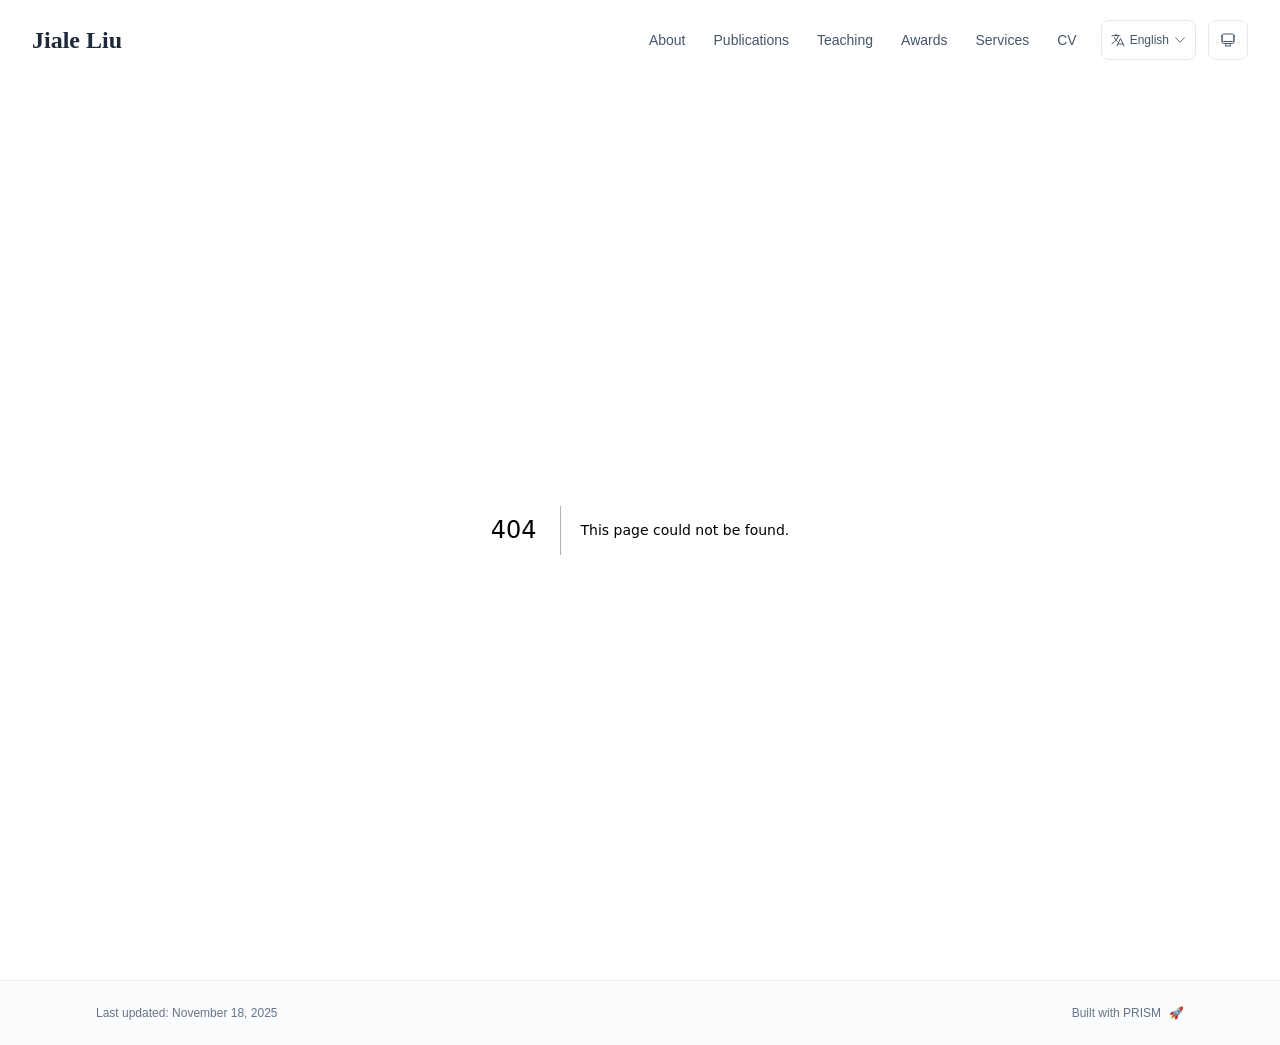
==== 404/index.html @ 56213301 "Update site" ====
<!DOCTYPE html><html lang="en" class="scroll-smooth"><head><meta charSet="utf-8"/><meta name="viewport" content="width=device-width, initial-scale=1"/><link rel="stylesheet" href="/_next/static/css/1323167429cc407e.css" data-precedence="next"/><link rel="preload" as="script" fetchPriority="low" href="/_next/static/chunks/webpack-679b75d1c4c2027c.js"/><script src="/_next/static/chunks/4bd1b696-70b6d399998de86a.js" async=""></script><script src="/_next/static/chunks/684-5aaa8290a129f299.js" async=""></script><script src="/_next/static/chunks/main-app-bcc5354f146d82f3.js" async=""></script><script src="/_next/static/chunks/461-a9a5d7b05a71d978.js" async=""></script><script src="/_next/static/chunks/874-6cc630662f3664af.js" async=""></script><script src="/_next/static/chunks/291-e39730cc9327e39b.js" async=""></script><script src="/_next/static/chunks/app/layout-e3acac27861e9cac.js" async=""></script><meta name="robots" content="noindex"/><title>404: This page could not be found.</title><link rel="icon" href="/favicon.svg" type="image/svg+xml"/><link rel="dns-prefetch" href="https://jialeliu.com"/><link rel="preconnect" href="https://jialeliu.com" crossorigin=""/><link rel="preload" as="font" type="font/woff2" href="https://jialeliu.com/fonts/georgiab.woff2" crossorigin=""/><script>
              try {
                const theme = localStorage.getItem('theme-storage');
                const parsed = theme ? JSON.parse(theme) : null;
                const setting = parsed?.state?.theme || 'system';
                const prefersDark = typeof window !== 'undefined' && window.matchMedia && window.matchMedia('(prefers-color-scheme: dark)').matches;
                const effective = setting === 'dark' ? 'dark' : (setting === 'light' ? 'light' : (prefersDark ? 'dark' : 'light'));
                var root = document.documentElement;
                root.classList.add(effective);
                root.setAttribute('data-theme', effective);
              } catch (e) {
                var root = document.documentElement;
                root.classList.add('light');
                root.setAttribute('data-theme', 'light');
              }
            </script><script>
    try {
      const cfg = {"enabled":true,"locales":["zh","en"],"defaultLocale":"en","mode":"auto","fixedLocale":"en","persist":true,"switcher":true,"labels":{"zh":"中文","en":"English"}};
      const storageKey = 'locale-storage';
      const normalize = (value) => typeof value === 'string' ? value.trim().replace('_', '-').toLowerCase() : '';
      const matchLocale = (candidate) => {
        const normalized = normalize(candidate);
        if (!normalized) return null;
        if (cfg.locales.includes(normalized)) return normalized;
        const language = normalized.split('-')[0];
        if (cfg.locales.includes(language)) return language;
        return null;
      };

      let resolved = null;

      if (cfg.persist) {
        resolved = matchLocale(localStorage.getItem(storageKey));
      }

      if (!resolved) {
        if (cfg.mode === 'fixed') {
          resolved = cfg.fixedLocale;
        } else {
          resolved = matchLocale(navigator.language);
        }
      }

      if (!resolved) {
        resolved = cfg.defaultLocale;
      }

      const root = document.documentElement;
      root.lang = resolved;
      root.setAttribute('data-locale', resolved);

      if (cfg.persist) {
        localStorage.setItem(storageKey, resolved);
      }
    } catch (e) {
      const root = document.documentElement;
      root.lang = 'en';
      root.setAttribute('data-locale', 'en');
    }
  </script><title>Jiale Liu</title><meta name="description" content="PhD student at the University of Example."/><meta name="author" content="Jiale Liu"/><meta name="keywords" content="Jiale Liu,PhD,Research,University of Example"/><meta name="creator" content="Jiale Liu"/><meta name="publisher" content="Jiale Liu"/><meta property="og:title" content="Jiale Liu"/><meta property="og:description" content="PhD student at the University of Example."/><meta property="og:site_name" content="Jiale Liu&#x27;s Academic Website"/><meta property="og:locale" content="en_US"/><meta property="og:type" content="website"/><meta name="twitter:card" content="summary"/><meta name="twitter:title" content="Jiale Liu"/><meta name="twitter:description" content="PhD student at the University of Example."/><link rel="icon" href="/favicon.svg"/><script>document.querySelectorAll('body link[rel="icon"], body link[rel="apple-touch-icon"]').forEach(el => document.head.appendChild(el))</script><script src="/_next/static/chunks/polyfills-42372ed130431b0a.js" noModule=""></script></head><body class="font-sans antialiased"><div style="visibility:hidden"><nav class="fixed top-0 left-0 right-0 z-50" data-headlessui-state=""><div class="transition-all duration-300 ease-out bg-transparent" style="transform:translateY(-100px)"><div class="max-w-7xl mx-auto px-4 sm:px-6 lg:px-8"><div class="flex justify-between items-center h-16 lg:h-20"><div class="flex-shrink-0" tabindex="0"><a class="text-xl lg:text-2xl font-serif font-semibold text-primary hover:text-accent transition-colors duration-200" href="/">Jiale Liu</a></div><div class="hidden lg:block"><div class="ml-10 flex items-center space-x-3"><div class="relative flex items-baseline space-x-1"><a data-nav-href="/" class="relative px-3 py-2 text-sm font-medium rounded-lg transition-colors duration-150 text-neutral-600" href="/">About</a><a data-nav-href="/publications" class="relative px-3 py-2 text-sm font-medium rounded-lg transition-colors duration-150 text-neutral-600" href="/publications/">Publications</a><a data-nav-href="/teaching" class="relative px-3 py-2 text-sm font-medium rounded-lg transition-colors duration-150 text-neutral-600" href="/teaching/">Teaching</a><a data-nav-href="/awards" class="relative px-3 py-2 text-sm font-medium rounded-lg transition-colors duration-150 text-neutral-600" href="/awards/">Awards</a><a data-nav-href="/services" class="relative px-3 py-2 text-sm font-medium rounded-lg transition-colors duration-150 text-neutral-600" href="/services/">Services</a><a data-nav-href="/cv" class="relative px-3 py-2 text-sm font-medium rounded-lg transition-colors duration-150 text-neutral-600" href="/cv/">CV</a></div><div class="flex items-center justify-center w-14 h-10 rounded-lg border border-neutral-200 dark:border-[rgba(148,163,184,0.24)] bg-background dark:bg-neutral-800"><div class="w-6 h-4 rounded bg-neutral-300 animate-pulse"></div></div><div class="flex items-center justify-center w-10 h-10 rounded-lg border border-neutral-200 dark:border-[rgba(148,163,184,0.24)] bg-background dark:bg-neutral-800"><div class="w-4 h-4 rounded-full bg-neutral-300 animate-pulse"></div></div></div></div><div class="lg:hidden flex items-center space-x-2"><div class="flex items-center justify-center w-14 h-10 rounded-lg border border-neutral-200 dark:border-[rgba(148,163,184,0.24)] bg-background dark:bg-neutral-800"><div class="w-6 h-4 rounded bg-neutral-300 animate-pulse"></div></div><div class="flex items-center justify-center w-10 h-10 rounded-lg border border-neutral-200 dark:border-[rgba(148,163,184,0.24)] bg-background dark:bg-neutral-800"><div class="w-4 h-4 rounded-full bg-neutral-300 animate-pulse"></div></div><button class="inline-flex items-center justify-center p-2 rounded-md text-neutral-600 hover:text-primary hover:bg-neutral-100 dark:hover:bg-neutral-800 focus:outline-none focus:ring-2 focus:ring-inset focus:ring-accent transition-colors duration-200" id="headlessui-disclosure-button-«R7pdb»" type="button" aria-expanded="false" data-headlessui-state=""><span class="sr-only">Open main menu</span><div><svg xmlns="http://www.w3.org/2000/svg" fill="none" viewBox="0 0 24 24" stroke-width="1.5" stroke="currentColor" aria-hidden="true" data-slot="icon" class="block h-6 w-6"><path stroke-linecap="round" stroke-linejoin="round" d="M3.75 6.75h16.5M3.75 12h16.5m-16.5 5.25h16.5"></path></svg></div></button></div></div></div></div></nav><main class="min-h-screen pt-16 lg:pt-20"><div style="font-family:system-ui,&quot;Segoe UI&quot;,Roboto,Helvetica,Arial,sans-serif,&quot;Apple Color Emoji&quot;,&quot;Segoe UI Emoji&quot;;height:100vh;text-align:center;display:flex;flex-direction:column;align-items:center;justify-content:center"><div><style>body{color:#000;background:#fff;margin:0}.next-error-h1{border-right:1px solid rgba(0,0,0,.3)}@media (prefers-color-scheme:dark){body{color:#fff;background:#000}.next-error-h1{border-right:1px solid rgba(255,255,255,.3)}}</style><h1 class="next-error-h1" style="display:inline-block;margin:0 20px 0 0;padding:0 23px 0 0;font-size:24px;font-weight:500;vertical-align:top;line-height:49px">404</h1><div style="display:inline-block"><h2 style="font-size:14px;font-weight:400;line-height:49px;margin:0">This page could not be found.</h2></div></div></div><!--$--><!--/$--><!--$--><!--/$--></main><footer class="border-t border-neutral-200/50 bg-neutral-50/50 dark:bg-neutral-900/50 dark:border-neutral-700/50"><div class="max-w-6xl mx-auto px-4 sm:px-6 lg:px-8 py-6"><div class="flex flex-col sm:flex-row justify-between items-center gap-2"><p class="text-xs text-neutral-500">Last updated<!-- -->: <!-- -->November 18, 2025</p><p class="text-xs text-neutral-500 flex items-center"><a href="https://github.com/xyjoey/PRISM" target="_blank" rel="noopener noreferrer">Built with PRISM</a><span class="ml-2">🚀</span></p></div></div></footer></div><script src="/_next/static/chunks/webpack-679b75d1c4c2027c.js" async=""></script><script>(self.__next_f=self.__next_f||[]).push([0])</script><script>self.__next_f.push([1,"1:\"$Sreact.fragment\"\n3:I[3719,[\"461\",\"static/chunks/461-a9a5d7b05a71d978.js\",\"874\",\"static/chunks/874-6cc630662f3664af.js\",\"291\",\"static/chunks/291-e39730cc9327e39b.js\",\"177\",\"static/chunks/app/layout-e3acac27861e9cac.js\"],\"ThemeProvider\"]\n4:I[310,[\"461\",\"static/chunks/461-a9a5d7b05a71d978.js\",\"874\",\"static/chunks/874-6cc630662f3664af.js\",\"291\",\"static/chunks/291-e39730cc9327e39b.js\",\"177\",\"static/chunks/app/layout-e3acac27861e9cac.js\"],\"LocaleProvider\"]\n5:I[4574,[\"461\",\"static/chunks/461-a9a5d7b05a71d978.js\",\"874\",\"static/chunks/874-6cc630662f3664af.js\",\"291\",\"static/chunks/291-e39730cc9327e39b.js\",\"177\",\"static/chunks/app/layout-e3acac27861e9cac.js\"],\"default\"]\n6:I[7555,[],\"\"]\n7:I[1295,[],\"\"]\n8:I[2548,[\"461\",\"static/chunks/461-a9a5d7b05a71d978.js\",\"874\",\"static/chunks/874-6cc630662f3664af.js\",\"291\",\"static/chunks/291-e39730cc9327e39b.js\",\"177\",\"static/chunks/app/layout-e3acac27861e9cac.js\"],\"default\"]\n9:I[9665,[],\"MetadataBoundary\"]\nb:I[9665,[],\"OutletBoundary\"]\ne:I[4911,[],\"AsyncMetadataOutlet\"]\n10:I[9665,[],\"ViewportBoundary\"]\n12:I[6614,[],\"\"]\n:HL[\"/_next/static/css/1323167429cc407e.css\",\"style\"]\n2:T590,\n    try {\n      const cfg = {\"enabled\":true,\"locales\":[\"zh\",\"en\"],\"defaultLocale\":\"en\",\"mode\":\"auto\",\"fixedLocale\":\"en\",\"persist\":true,\"switcher\":true,\"labels\":{\"zh\":\"中文\",\"en\":\"English\"}};\n      const storageKey = 'locale-storage';\n      const normalize = (value) =\u003e typeof value === 'string' ? value.trim().replace('_', '-').toLowerCase() : '';\n      const matchLocale = (candidate) =\u003e {\n        const normalized = normalize(candidate);\n        if (!normalized) return null;\n        if (cfg.locales.includes(normalized)) return normalized;\n        const language = normalized.split('-')[0];\n        if (cfg.locales.includes(language)) return language;\n        return null;\n      };\n\n      let resolved = null;\n\n      if (cfg.persist) {\n        resolved = matchLocale(localStorage.getItem(storageKey));\n      }\n\n      if (!resolved) {\n        if (cfg.mode === 'fixed') {\n          resolved = cfg.fixedLocale;\n        }"])</script><script>self.__next_f.push([1," else {\n          resolved = matchLocale(navigator.language);\n        }\n      }\n\n      if (!resolved) {\n        resolved = cfg.defaultLocale;\n      }\n\n      const root = document.documentElement;\n      root.lang = resolved;\n      root.setAttribute('data-locale', resolved);\n\n      if (cfg.persist) {\n        localStorage.setItem(storageKey, resolved);\n      }\n    } catch (e) {\n      const root = document.documentElement;\n      root.lang = 'en';\n      root.setAttribute('data-locale', 'en');\n    }\n  "])</script><script>self.__next_f.push([1,"0:{\"P\":null,\"b\":\"f9OnoJX8hzb6cyAl4AfW1\",\"p\":\"\",\"c\":[\"\",\"_not-found\",\"\"],\"i\":false,\"f\":[[[\"\",{\"children\":[\"/_not-found\",{\"children\":[\"__PAGE__\",{}]}]},\"$undefined\",\"$undefined\",true],[\"\",[\"$\",\"$1\",\"c\",{\"children\":[[[\"$\",\"link\",\"0\",{\"rel\":\"stylesheet\",\"href\":\"/_next/static/css/1323167429cc407e.css\",\"precedence\":\"next\",\"crossOrigin\":\"$undefined\",\"nonce\":\"$undefined\"}]],[\"$\",\"html\",null,{\"lang\":\"en\",\"className\":\"scroll-smooth\",\"suppressHydrationWarning\":true,\"children\":[[\"$\",\"head\",null,{\"children\":[[\"$\",\"link\",null,{\"rel\":\"icon\",\"href\":\"/favicon.svg\",\"type\":\"image/svg+xml\"}],[\"$\",\"link\",null,{\"rel\":\"dns-prefetch\",\"href\":\"https://jialeliu.com\"}],[\"$\",\"link\",null,{\"rel\":\"preconnect\",\"href\":\"https://jialeliu.com\",\"crossOrigin\":\"\"}],[\"$\",\"link\",null,{\"rel\":\"preload\",\"as\":\"font\",\"type\":\"font/woff2\",\"href\":\"https://jialeliu.com/fonts/georgiab.woff2\",\"crossOrigin\":\"\"}],[\"$\",\"script\",null,{\"dangerouslySetInnerHTML\":{\"__html\":\"\\n              try {\\n                const theme = localStorage.getItem('theme-storage');\\n                const parsed = theme ? JSON.parse(theme) : null;\\n                const setting = parsed?.state?.theme || 'system';\\n                const prefersDark = typeof window !== 'undefined' \u0026\u0026 window.matchMedia \u0026\u0026 window.matchMedia('(prefers-color-scheme: dark)').matches;\\n                const effective = setting === 'dark' ? 'dark' : (setting === 'light' ? 'light' : (prefersDark ? 'dark' : 'light'));\\n                var root = document.documentElement;\\n                root.classList.add(effective);\\n                root.setAttribute('data-theme', effective);\\n              } catch (e) {\\n                var root = document.documentElement;\\n                root.classList.add('light');\\n                root.setAttribute('data-theme', 'light');\\n              }\\n            \"}}],[\"$\",\"script\",null,{\"dangerouslySetInnerHTML\":{\"__html\":\"$2\"}}]]}],[\"$\",\"body\",null,{\"className\":\"font-sans antialiased\",\"children\":[\"$\",\"$L3\",null,{\"children\":[\"$\",\"$L4\",null,{\"config\":{\"enabled\":true,\"locales\":[\"zh\",\"en\"],\"defaultLocale\":\"en\",\"mode\":\"auto\",\"fixedLocale\":\"en\",\"persist\":true,\"switcher\":true,\"labels\":{\"zh\":\"中文\",\"en\":\"English\"}},\"children\":[[\"$\",\"$L5\",null,{\"items\":[{\"title\":\"About\",\"type\":\"page\",\"target\":\"about\",\"href\":\"/\"},{\"title\":\"Publications\",\"type\":\"page\",\"target\":\"publications\",\"href\":\"/publications\"},{\"title\":\"Teaching\",\"type\":\"page\",\"target\":\"teaching\",\"href\":\"/teaching\"},{\"title\":\"Awards\",\"type\":\"page\",\"target\":\"awards\",\"href\":\"/awards\"},{\"title\":\"Services\",\"type\":\"page\",\"target\":\"services\",\"href\":\"/services\"},{\"title\":\"CV\",\"type\":\"page\",\"target\":\"cv\",\"href\":\"/cv\"}],\"siteTitle\":\"Jiale Liu\",\"enableOnePageMode\":false,\"i18n\":\"$0:f:0:1:1:props:children:1:props:children:1:props:children:props:children:props:config\",\"itemsByLocale\":{\"zh\":[{\"title\":\"关于我\",\"type\":\"page\",\"target\":\"about\",\"href\":\"/\"},{\"title\":\"论文\",\"type\":\"page\",\"target\":\"publications\",\"href\":\"/publications\"},{\"title\":\"教学\",\"type\":\"page\",\"target\":\"teaching\",\"href\":\"/teaching\"},{\"title\":\"奖项\",\"type\":\"page\",\"target\":\"awards\",\"href\":\"/awards\"},{\"title\":\"服务\",\"type\":\"page\",\"target\":\"services\",\"href\":\"/services\"},{\"title\":\"简历\",\"type\":\"page\",\"target\":\"cv\",\"href\":\"/cv\"}],\"en\":[{\"title\":\"About\",\"type\":\"page\",\"target\":\"about\",\"href\":\"/\"},{\"title\":\"Publications\",\"type\":\"page\",\"target\":\"publications\",\"href\":\"/publications\"},{\"title\":\"Teaching\",\"type\":\"page\",\"target\":\"teaching\",\"href\":\"/teaching\"},{\"title\":\"Awards\",\"type\":\"page\",\"target\":\"awards\",\"href\":\"/awards\"},{\"title\":\"Services\",\"type\":\"page\",\"target\":\"services\",\"href\":\"/services\"},{\"title\":\"CV\",\"type\":\"page\",\"target\":\"cv\",\"href\":\"/cv\"}]},\"siteTitleByLocale\":{\"zh\":\"刘嘉乐\",\"en\":\"Jiale Liu\"}}],[\"$\",\"main\",null,{\"className\":\"min-h-screen pt-16 lg:pt-20\",\"children\":[\"$\",\"$L6\",null,{\"parallelRouterKey\":\"children\",\"error\":\"$undefined\",\"errorStyles\":\"$undefined\",\"errorScripts\":\"$undefined\",\"template\":[\"$\",\"$L7\",null,{}],\"templateStyles\":\"$undefined\",\"templateScripts\":\"$undefined\",\"notFound\":[[[\"$\",\"title\",null,{\"children\":\"404: This page could not be found.\"}],[\"$\",\"div\",null,{\"style\":{\"fontFamily\":\"system-ui,\\\"Segoe UI\\\",Roboto,Helvetica,Arial,sans-serif,\\\"Apple Color Emoji\\\",\\\"Segoe UI Emoji\\\"\",\"height\":\"100vh\",\"textAlign\":\"center\",\"display\":\"flex\",\"flexDirection\":\"column\",\"alignItems\":\"center\",\"justifyContent\":\"center\"},\"children\":[\"$\",\"div\",null,{\"children\":[[\"$\",\"style\",null,{\"dangerouslySetInnerHTML\":{\"__html\":\"body{color:#000;background:#fff;margin:0}.next-error-h1{border-right:1px solid rgba(0,0,0,.3)}@media (prefers-color-scheme:dark){body{color:#fff;background:#000}.next-error-h1{border-right:1px solid rgba(255,255,255,.3)}}\"}}],[\"$\",\"h1\",null,{\"className\":\"next-error-h1\",\"style\":{\"display\":\"inline-block\",\"margin\":\"0 20px 0 0\",\"padding\":\"0 23px 0 0\",\"fontSize\":24,\"fontWeight\":500,\"verticalAlign\":\"top\",\"lineHeight\":\"49px\"},\"children\":404}],[\"$\",\"div\",null,{\"style\":{\"display\":\"inline-block\"},\"children\":[\"$\",\"h2\",null,{\"style\":{\"fontSize\":14,\"fontWeight\":400,\"lineHeight\":\"49px\",\"margin\":0},\"children\":\"This page could not be found.\"}]}]]}]}]],[]],\"forbidden\":\"$undefined\",\"unauthorized\":\"$undefined\"}]}],[\"$\",\"$L8\",null,{\"lastUpdated\":\"November 18, 2025\",\"lastUpdatedByLocale\":{\"zh\":\"2025年11月18日\",\"en\":\"November 18, 2025\"},\"defaultLocale\":\"en\"}]]}]}]}]]}]]}],{\"children\":[\"/_not-found\",[\"$\",\"$1\",\"c\",{\"children\":[null,[\"$\",\"$L6\",null,{\"parallelRouterKey\":\"children\",\"error\":\"$undefined\",\"errorStyles\":\"$undefined\",\"errorScripts\":\"$undefined\",\"template\":[\"$\",\"$L7\",null,{}],\"templateStyles\":\"$undefined\",\"templateScripts\":\"$undefined\",\"notFound\":\"$undefined\",\"forbidden\":\"$undefined\",\"unauthorized\":\"$undefined\"}]]}],{\"children\":[\"__PAGE__\",[\"$\",\"$1\",\"c\",{\"children\":[[[\"$\",\"title\",null,{\"children\":\"404: This page could not be found.\"}],[\"$\",\"div\",null,{\"style\":\"$0:f:0:1:1:props:children:1:props:children:1:props:children:props:children:props:children:1:props:children:props:notFound:0:1:props:style\",\"children\":[\"$\",\"div\",null,{\"children\":[[\"$\",\"style\",null,{\"dangerouslySetInnerHTML\":{\"__html\":\"body{color:#000;background:#fff;margin:0}.next-error-h1{border-right:1px solid rgba(0,0,0,.3)}@media (prefers-color-scheme:dark){body{color:#fff;background:#000}.next-error-h1{border-right:1px solid rgba(255,255,255,.3)}}\"}}],[\"$\",\"h1\",null,{\"className\":\"next-error-h1\",\"style\":\"$0:f:0:1:1:props:children:1:props:children:1:props:children:props:children:props:children:1:props:children:props:notFound:0:1:props:children:props:children:1:props:style\",\"children\":404}],[\"$\",\"div\",null,{\"style\":\"$0:f:0:1:1:props:children:1:props:children:1:props:children:props:children:props:children:1:props:children:props:notFound:0:1:props:children:props:children:2:props:style\",\"children\":[\"$\",\"h2\",null,{\"style\":\"$0:f:0:1:1:props:children:1:props:children:1:props:children:props:children:props:children:1:props:children:props:notFound:0:1:props:children:props:children:2:props:children:props:style\",\"children\":\"This page could not be found.\"}]}]]}]}]],[\"$\",\"$L9\",null,{\"children\":\"$La\"}],null,[\"$\",\"$Lb\",null,{\"children\":[\"$Lc\",\"$Ld\",[\"$\",\"$Le\",null,{\"promise\":\"$@f\"}]]}]]}],{},null,false]},null,false]},null,false],[\"$\",\"$1\",\"h\",{\"children\":[[\"$\",\"meta\",null,{\"name\":\"robots\",\"content\":\"noindex\"}],[\"$\",\"$1\",\"AVbPjzoygKmAxZ-Ge2rbn\",{\"children\":[[\"$\",\"$L10\",null,{\"children\":\"$L11\"}],null]}],null]}],false]],\"m\":\"$undefined\",\"G\":[\"$12\",\"$undefined\"],\"s\":false,\"S\":true}\n"])</script><script>self.__next_f.push([1,"13:\"$Sreact.suspense\"\n14:I[4911,[],\"AsyncMetadata\"]\na:[\"$\",\"$13\",null,{\"fallback\":null,\"children\":[\"$\",\"$L14\",null,{\"promise\":\"$@15\"}]}]\n"])</script><script>self.__next_f.push([1,"d:null\n"])</script><script>self.__next_f.push([1,"11:[[\"$\",\"meta\",\"0\",{\"charSet\":\"utf-8\"}],[\"$\",\"meta\",\"1\",{\"name\":\"viewport\",\"content\":\"width=device-width, initial-scale=1\"}]]\nc:null\n"])</script><script>self.__next_f.push([1,"15:{\"metadata\":[[\"$\",\"title\",\"0\",{\"children\":\"Jiale Liu\"}],[\"$\",\"meta\",\"1\",{\"name\":\"description\",\"content\":\"PhD student at the University of Example.\"}],[\"$\",\"meta\",\"2\",{\"name\":\"author\",\"content\":\"Jiale Liu\"}],[\"$\",\"meta\",\"3\",{\"name\":\"keywords\",\"content\":\"Jiale Liu,PhD,Research,University of Example\"}],[\"$\",\"meta\",\"4\",{\"name\":\"creator\",\"content\":\"Jiale Liu\"}],[\"$\",\"meta\",\"5\",{\"name\":\"publisher\",\"content\":\"Jiale Liu\"}],[\"$\",\"meta\",\"6\",{\"property\":\"og:title\",\"content\":\"Jiale Liu\"}],[\"$\",\"meta\",\"7\",{\"property\":\"og:description\",\"content\":\"PhD student at the University of Example.\"}],[\"$\",\"meta\",\"8\",{\"property\":\"og:site_name\",\"content\":\"Jiale Liu's Academic Website\"}],[\"$\",\"meta\",\"9\",{\"property\":\"og:locale\",\"content\":\"en_US\"}],[\"$\",\"meta\",\"10\",{\"property\":\"og:type\",\"content\":\"website\"}],[\"$\",\"meta\",\"11\",{\"name\":\"twitter:card\",\"content\":\"summary\"}],[\"$\",\"meta\",\"12\",{\"name\":\"twitter:title\",\"content\":\"Jiale Liu\"}],[\"$\",\"meta\",\"13\",{\"name\":\"twitter:description\",\"content\":\"PhD student at the University of Example.\"}],[\"$\",\"link\",\"14\",{\"rel\":\"icon\",\"href\":\"/favicon.svg\"}]],\"error\":null,\"digest\":\"$undefined\"}\nf:{\"metadata\":\"$15:metadata\",\"error\":null,\"digest\":\"$undefined\"}\n"])</script></body></html>
---- _next/static/css/1323167429cc407e.css ----
/*! tailwindcss v4.1.10 | MIT License | https://tailwindcss.com */@layer properties{@supports (((-webkit-hyphens:none)) and (not (margin-trim:inline))) or ((-moz-orient:inline) and (not (color:rgb(from red r g b)))){*,::backdrop,:after,:before{--tw-translate-x:0;--tw-translate-y:0;--tw-translate-z:0;--tw-rotate-x:initial;--tw-rotate-y:initial;--tw-rotate-z:initial;--tw-skew-x:initial;--tw-skew-y:initial;--tw-space-y-reverse:0;--tw-space-x-reverse:0;--tw-border-style:solid;--tw-leading:initial;--tw-font-weight:initial;--tw-shadow:0 0 #0000;--tw-shadow-color:initial;--tw-shadow-alpha:100%;--tw-inset-shadow:0 0 #0000;--tw-inset-shadow-color:initial;--tw-inset-shadow-alpha:100%;--tw-ring-color:initial;--tw-ring-shadow:0 0 #0000;--tw-inset-ring-color:initial;--tw-inset-ring-shadow:0 0 #0000;--tw-ring-inset:initial;--tw-ring-offset-width:0px;--tw-ring-offset-color:#fff;--tw-ring-offset-shadow:0 0 #0000;--tw-blur:initial;--tw-brightness:initial;--tw-contrast:initial;--tw-grayscale:initial;--tw-hue-rotate:initial;--tw-invert:initial;--tw-opacity:initial;--tw-saturate:initial;--tw-sepia:initial;--tw-drop-shadow:initial;--tw-drop-shadow-color:initial;--tw-drop-shadow-alpha:100%;--tw-drop-shadow-size:initial;--tw-backdrop-blur:initial;--tw-backdrop-brightness:initial;--tw-backdrop-contrast:initial;--tw-backdrop-grayscale:initial;--tw-backdrop-hue-rotate:initial;--tw-backdrop-invert:initial;--tw-backdrop-opacity:initial;--tw-backdrop-saturate:initial;--tw-backdrop-sepia:initial;--tw-duration:initial;--tw-ease:initial;--tw-scale-x:1;--tw-scale-y:1;--tw-scale-z:1}}}@layer theme{:host,:root{--font-sans:"Inter",-apple-system,BlinkMacSystemFont,"Segoe UI",Roboto,sans-serif;--color-red-50:oklch(97.1% .013 17.38);--color-red-400:oklch(70.4% .191 22.216);--color-red-600:oklch(57.7% .245 27.325);--color-red-900:oklch(39.6% .141 25.723);--color-white:#fff;--spacing:.25rem;--container-2xl:42rem;--container-3xl:48rem;--container-4xl:56rem;--container-6xl:72rem;--container-7xl:80rem;--text-xs:.75rem;--text-xs--line-height:calc(1/.75);--text-sm:.875rem;--text-sm--line-height:calc(1.25/.875);--text-base:1rem;--text-base--line-height:calc(1.5/1);--text-lg:1.125rem;--text-lg--line-height:calc(1.75/1.125);--text-xl:1.25rem;--text-xl--line-height:calc(1.75/1.25);--text-2xl:1.5rem;--text-2xl--line-height:calc(2/1.5);--text-3xl:1.875rem;--text-3xl--line-height:calc(2.25/1.875);--text-4xl:2.25rem;--text-4xl--line-height:calc(2.5/2.25);--font-weight-medium:500;--font-weight-semibold:600;--font-weight-bold:700;--leading-tight:1.25;--leading-relaxed:1.625;--radius-md:.375rem;--radius-lg:.5rem;--radius-xl:.75rem;--radius-2xl:1rem;--ease-out:cubic-bezier(0,0,.2,1);--animate-pulse:pulse 2s cubic-bezier(.4,0,.6,1)infinite;--blur-xl:24px;--aspect-video:16/9;--default-transition-duration:.15s;--default-transition-timing-function:cubic-bezier(.4,0,.2,1);--default-font-family:"Inter",-apple-system,BlinkMacSystemFont,"Segoe UI",Roboto,sans-serif;--default-mono-font-family:"SF Mono",Monaco,"Cascadia Code","Roboto Mono",Consolas,"Courier New",monospace;--line-height-normal:1.5;--shadow-glass:0 8px 32px 0 #1f26875e}}@layer base{*,::backdrop,:after,:before{box-sizing:border-box;border:0 solid;margin:0;padding:0}::file-selector-button{box-sizing:border-box;border:0 solid;margin:0;padding:0}:host,html{-webkit-text-size-adjust:100%;tab-size:4;line-height:1.5;font-family:var(--default-font-family,ui-sans-serif,system-ui,sans-serif,"Apple Color Emoji","Segoe UI Emoji","Segoe UI Symbol","Noto Color Emoji");font-feature-settings:var(--default-font-feature-settings,normal);font-variation-settings:var(--default-font-variation-settings,normal);-webkit-tap-highlight-color:transparent}hr{height:0;color:inherit;border-top-width:1px}abbr:where([title]){-webkit-text-decoration:underline dotted;text-decoration:underline dotted}h1,h2,h3,h4,h5,h6{font-size:inherit;font-weight:inherit}a{color:inherit;-webkit-text-decoration:inherit;text-decoration:inherit}b,strong{font-weight:bolder}code,kbd,pre,samp{font-family:var(--default-mono-font-family,ui-monospace,SFMono-Regular,Menlo,Monaco,Consolas,"Liberation Mono","Courier New",monospace);font-feature-settings:var(--default-mono-font-feature-settings,normal);font-variation-settings:var(--default-mono-font-variation-settings,normal);font-size:1em}small{font-size:80%}sub,sup{vertical-align:baseline;font-size:75%;line-height:0;position:relative}sub{bottom:-.25em}sup{top:-.5em}table{text-indent:0;border-color:inherit;border-collapse:collapse}:-moz-focusring{outline:auto}progress{vertical-align:baseline}summary{display:list-item}menu,ol,ul{list-style:none}audio,canvas,embed,iframe,img,object,svg,video{vertical-align:middle;display:block}img,video{max-width:100%;height:auto}button,input,optgroup,select,textarea{font:inherit;font-feature-settings:inherit;font-variation-settings:inherit;letter-spacing:inherit;color:inherit;opacity:1;background-color:#0000;border-radius:0}::file-selector-button{font:inherit;font-feature-settings:inherit;font-variation-settings:inherit;letter-spacing:inherit;color:inherit;opacity:1;background-color:#0000;border-radius:0}:where(select:is([multiple],[size])) optgroup{font-weight:bolder}:where(select:is([multiple],[size])) optgroup option{padding-inline-start:20px}::file-selector-button{margin-inline-end:4px}::placeholder{opacity:1}@supports (not ((-webkit-appearance:-apple-pay-button))) or (contain-intrinsic-size:1px){::placeholder{color:currentColor}@supports (color:color-mix(in lab,red,red)){::placeholder{color:color-mix(in oklab,currentcolor 50%,transparent)}}}textarea{resize:vertical}::-webkit-search-decoration{-webkit-appearance:none}::-webkit-date-and-time-value{min-height:1lh;text-align:inherit}::-webkit-datetime-edit{display:inline-flex}::-webkit-datetime-edit-fields-wrapper{padding:0}::-webkit-datetime-edit,::-webkit-datetime-edit-year-field{padding-block:0}::-webkit-datetime-edit-day-field,::-webkit-datetime-edit-month-field{padding-block:0}::-webkit-datetime-edit-hour-field,::-webkit-datetime-edit-minute-field{padding-block:0}::-webkit-datetime-edit-millisecond-field,::-webkit-datetime-edit-second-field{padding-block:0}::-webkit-datetime-edit-meridiem-field{padding-block:0}:-moz-ui-invalid{box-shadow:none}button,input:where([type=button],[type=reset],[type=submit]){appearance:button}::file-selector-button{appearance:button}::-webkit-inner-spin-button,::-webkit-outer-spin-button{height:auto}[hidden]:where(:not([hidden=until-found])){display:none!important}}@layer components;@layer utilities{.pointer-events-none{pointer-events:none}.sr-only{clip:rect(0,0,0,0);white-space:nowrap;border-width:0;width:1px;height:1px;margin:-1px;padding:0;overflow:hidden}.absolute,.sr-only{position:absolute}.fixed{position:fixed}.relative{position:relative}.static{position:static}.sticky{position:sticky}.inset-0{inset:calc(var(--spacing)*0)}.top-0{top:calc(var(--spacing)*0)}.top-1\/2{top:50%}.top-2{top:calc(var(--spacing)*2)}.top-8{top:calc(var(--spacing)*8)}.top-full{top:100%}.right-0{right:calc(var(--spacing)*0)}.right-2{right:calc(var(--spacing)*2)}.left-0{left:calc(var(--spacing)*0)}.left-1\/2{left:50%}.left-3{left:calc(var(--spacing)*3)}.z-10{z-index:10}.z-20{z-index:20}.z-40{z-index:40}.z-50{z-index:50}.container{width:100%}@media (min-width:40rem){.container{max-width:40rem}}@media (min-width:48rem){.container{max-width:48rem}}@media (min-width:64rem){.container{max-width:64rem}}@media (min-width:80rem){.container{max-width:80rem}}@media (min-width:96rem){.container{max-width:96rem}}.mx-auto{margin-inline:auto}.my-4{margin-block:calc(var(--spacing)*4)}.mt-1{margin-top:calc(var(--spacing)*1)}.mt-2{margin-top:calc(var(--spacing)*2)}.mt-4{margin-top:calc(var(--spacing)*4)}.mt-6{margin-top:calc(var(--spacing)*6)}.mt-8{margin-top:calc(var(--spacing)*8)}.mt-auto{margin-top:auto}.mr-1{margin-right:calc(var(--spacing)*1)}.mr-1\.5{margin-right:calc(var(--spacing)*1.5)}.mr-2{margin-right:calc(var(--spacing)*2)}.mb-1{margin-bottom:calc(var(--spacing)*1)}.mb-2{margin-bottom:calc(var(--spacing)*2)}.mb-3{margin-bottom:calc(var(--spacing)*3)}.mb-4{margin-bottom:calc(var(--spacing)*4)}.mb-6{margin-bottom:calc(var(--spacing)*6)}.mb-8{margin-bottom:calc(var(--spacing)*8)}.ml-0{margin-left:calc(var(--spacing)*0)}.ml-2{margin-left:calc(var(--spacing)*2)}.ml-4{margin-left:calc(var(--spacing)*4)}.ml-10{margin-left:calc(var(--spacing)*10)}.line-clamp-2{-webkit-line-clamp:2}.line-clamp-2,.line-clamp-3{-webkit-box-orient:vertical;display:-webkit-box;overflow:hidden}.line-clamp-3{-webkit-line-clamp:3}.block{display:block}.contents{display:contents}.flex{display:flex}.grid{display:grid}.hidden{display:none}.inline-flex{display:inline-flex}.aspect-video{aspect-ratio:var(--aspect-video)}.h-0{height:calc(var(--spacing)*0)}.h-2\.5{height:calc(var(--spacing)*2.5)}.h-3{height:calc(var(--spacing)*3)}.h-3\.5{height:calc(var(--spacing)*3.5)}.h-4{height:calc(var(--spacing)*4)}.h-5{height:calc(var(--spacing)*5)}.h-6{height:calc(var(--spacing)*6)}.h-10{height:calc(var(--spacing)*10)}.h-16{height:calc(var(--spacing)*16)}.h-64{height:calc(var(--spacing)*64)}.h-full{height:100%}.min-h-screen{min-height:100vh}.w-0{width:calc(var(--spacing)*0)}.w-2\.5{width:calc(var(--spacing)*2.5)}.w-3{width:calc(var(--spacing)*3)}.w-3\.5{width:calc(var(--spacing)*3.5)}.w-4{width:calc(var(--spacing)*4)}.w-5{width:calc(var(--spacing)*5)}.w-6{width:calc(var(--spacing)*6)}.w-10{width:calc(var(--spacing)*10)}.w-14{width:calc(var(--spacing)*14)}.w-16{width:calc(var(--spacing)*16)}.w-32{width:calc(var(--spacing)*32)}.w-36{width:calc(var(--spacing)*36)}.w-64{width:calc(var(--spacing)*64)}.w-full{width:100%}.max-w-2xl{max-width:var(--container-2xl)}.max-w-3xl{max-width:var(--container-3xl)}.max-w-4xl{max-width:var(--container-4xl)}.max-w-6xl{max-width:var(--container-6xl)}.max-w-7xl{max-width:var(--container-7xl)}.max-w-\[calc\(100vw-2rem\)\]{max-width:calc(100vw - 2rem)}.flex-shrink-0{flex-shrink:0}.flex-grow{flex-grow:1}.-translate-x-1\/2{--tw-translate-x:calc(calc(1/2*100%)*-1)}.-translate-x-1\/2,.-translate-y-1\/2{translate:var(--tw-translate-x)var(--tw-translate-y)}.-translate-y-1\/2{--tw-translate-y:calc(calc(1/2*100%)*-1)}.-translate-y-full{--tw-translate-y:-100%;translate:var(--tw-translate-x)var(--tw-translate-y)}.transform{transform:var(--tw-rotate-x,)var(--tw-rotate-y,)var(--tw-rotate-z,)var(--tw-skew-x,)var(--tw-skew-y,)}.animate-pulse{animation:var(--animate-pulse)}.cursor-pointer{cursor:pointer}.resize{resize:both}.scroll-mt-24{scroll-margin-top:calc(var(--spacing)*24)}.list-inside{list-style-position:inside}.list-decimal{list-style-type:decimal}.list-disc{list-style-type:disc}.grid-cols-1{grid-template-columns:repeat(1,minmax(0,1fr))}.flex-col{flex-direction:column}.flex-wrap{flex-wrap:wrap}.items-baseline{align-items:baseline}.items-center{align-items:center}.items-start{align-items:flex-start}.justify-between{justify-content:space-between}.justify-center{justify-content:center}.gap-1{gap:calc(var(--spacing)*1)}.gap-2{gap:calc(var(--spacing)*2)}.gap-3{gap:calc(var(--spacing)*3)}.gap-4{gap:calc(var(--spacing)*4)}.gap-6{gap:calc(var(--spacing)*6)}.gap-12{gap:calc(var(--spacing)*12)}:where(.space-y-1>:not(:last-child)){--tw-space-y-reverse:0;margin-block-start:calc(calc(var(--spacing)*1)*var(--tw-space-y-reverse));margin-block-end:calc(calc(var(--spacing)*1)*calc(1 - var(--tw-space-y-reverse)))}:where(.space-y-2>:not(:last-child)){--tw-space-y-reverse:0;margin-block-start:calc(calc(var(--spacing)*2)*var(--tw-space-y-reverse));margin-block-end:calc(calc(var(--spacing)*2)*calc(1 - var(--tw-space-y-reverse)))}:where(.space-y-3>:not(:last-child)){--tw-space-y-reverse:0;margin-block-start:calc(calc(var(--spacing)*3)*var(--tw-space-y-reverse));margin-block-end:calc(calc(var(--spacing)*3)*calc(1 - var(--tw-space-y-reverse)))}:where(.space-y-4>:not(:last-child)){--tw-space-y-reverse:0;margin-block-start:calc(calc(var(--spacing)*4)*var(--tw-space-y-reverse));margin-block-end:calc(calc(var(--spacing)*4)*calc(1 - var(--tw-space-y-reverse)))}:where(.space-y-6>:not(:last-child)){--tw-space-y-reverse:0;margin-block-start:calc(calc(var(--spacing)*6)*var(--tw-space-y-reverse));margin-block-end:calc(calc(var(--spacing)*6)*calc(1 - var(--tw-space-y-reverse)))}:where(.space-y-8>:not(:last-child)){--tw-space-y-reverse:0;margin-block-start:calc(calc(var(--spacing)*8)*var(--tw-space-y-reverse));margin-block-end:calc(calc(var(--spacing)*8)*calc(1 - var(--tw-space-y-reverse)))}:where(.space-x-0\.5>:not(:last-child)){--tw-space-x-reverse:0;margin-inline-start:calc(calc(var(--spacing)*.5)*var(--tw-space-x-reverse));margin-inline-end:calc(calc(var(--spacing)*.5)*calc(1 - var(--tw-space-x-reverse)))}:where(.space-x-1>:not(:last-child)){--tw-space-x-reverse:0;margin-inline-start:calc(calc(var(--spacing)*1)*var(--tw-space-x-reverse));margin-inline-end:calc(calc(var(--spacing)*1)*calc(1 - var(--tw-space-x-reverse)))}:where(.space-x-2>:not(:last-child)){--tw-space-x-reverse:0;margin-inline-start:calc(calc(var(--spacing)*2)*var(--tw-space-x-reverse));margin-inline-end:calc(calc(var(--spacing)*2)*calc(1 - var(--tw-space-x-reverse)))}:where(.space-x-3>:not(:last-child)){--tw-space-x-reverse:0;margin-inline-start:calc(calc(var(--spacing)*3)*var(--tw-space-x-reverse));margin-inline-end:calc(calc(var(--spacing)*3)*calc(1 - var(--tw-space-x-reverse)))}.overflow-hidden{overflow:hidden}.overflow-x-auto{overflow-x:auto}.scroll-smooth{scroll-behavior:smooth}.rounded{border-radius:.25rem}.rounded-2xl{border-radius:var(--radius-2xl)}.rounded-full{border-radius:3.40282e+38px}.rounded-lg{border-radius:var(--radius-lg)}.rounded-md{border-radius:var(--radius-md)}.rounded-xl{border-radius:var(--radius-xl)}.border{border-style:var(--tw-border-style);border-width:1px}.border-t{border-top-style:var(--tw-border-style);border-top-width:1px}.border-t-4{border-top-style:var(--tw-border-style);border-top-width:4px}.border-r-4{border-right-style:var(--tw-border-style);border-right-width:4px}.border-b{border-bottom-style:var(--tw-border-style);border-bottom-width:1px}.border-l-4{border-left-style:var(--tw-border-style);border-left-width:4px}.border-accent,.border-accent\/50{border-color:var(--accent)}@supports (color:color-mix(in lab,red,red)){.border-accent\/50{border-color:color-mix(in oklab,var(--accent)50%,transparent)}}.border-neutral-100{border-color:var(--neutral-100)}.border-neutral-200,.border-neutral-200\/50{border-color:var(--neutral-200)}@supports (color:color-mix(in lab,red,red)){.border-neutral-200\/50{border-color:color-mix(in oklab,var(--neutral-200)50%,transparent)}}.border-transparent{border-color:#0000}.border-t-accent{border-top-color:var(--accent)}.border-t-neutral-800{border-top-color:var(--neutral-800)}.bg-accent,.bg-accent\/10{background-color:var(--accent)}@supports (color:color-mix(in lab,red,red)){.bg-accent\/10{background-color:color-mix(in oklab,var(--accent)10%,transparent)}}.bg-accent\/\[0\.07\]{background-color:var(--accent)}@supports (color:color-mix(in lab,red,red)){.bg-accent\/\[0\.07\]{background-color:color-mix(in oklab,var(--accent)7%,transparent)}}.bg-background,.bg-background\/80{background-color:var(--background)}@supports (color:color-mix(in lab,red,red)){.bg-background\/80{background-color:color-mix(in oklab,var(--background)80%,transparent)}}.bg-background\/95{background-color:var(--background)}@supports (color:color-mix(in lab,red,red)){.bg-background\/95{background-color:color-mix(in oklab,var(--background)95%,transparent)}}.bg-neutral-50,.bg-neutral-50\/50{background-color:var(--neutral-50)}@supports (color:color-mix(in lab,red,red)){.bg-neutral-50\/50{background-color:color-mix(in oklab,var(--neutral-50)50%,transparent)}}.bg-neutral-100{background-color:var(--neutral-100)}.bg-neutral-300{background-color:var(--neutral-300)}.bg-neutral-800{background-color:var(--neutral-800)}.bg-red-50{background-color:var(--color-red-50)}.bg-transparent{background-color:#0000}.bg-white{background-color:var(--color-white)}.object-cover{object-fit:cover}.object-\[32\%_center\]{object-position:32% center}.p-1\.5{padding:calc(var(--spacing)*1.5)}.p-2{padding:calc(var(--spacing)*2)}.p-4{padding:calc(var(--spacing)*4)}.p-6{padding:calc(var(--spacing)*6)}.px-1\.5{padding-inline:calc(var(--spacing)*1.5)}.px-2{padding-inline:calc(var(--spacing)*2)}.px-3{padding-inline:calc(var(--spacing)*3)}.px-4{padding-inline:calc(var(--spacing)*4)}.py-0\.5{padding-block:calc(var(--spacing)*.5)}.py-1{padding-block:calc(var(--spacing)*1)}.py-2{padding-block:calc(var(--spacing)*2)}.py-3{padding-block:calc(var(--spacing)*3)}.py-6{padding-block:calc(var(--spacing)*6)}.py-8{padding-block:calc(var(--spacing)*8)}.py-12{padding-block:calc(var(--spacing)*12)}.pt-2{padding-top:calc(var(--spacing)*2)}.pt-16{padding-top:calc(var(--spacing)*16)}.pr-4{padding-right:calc(var(--spacing)*4)}.pb-2{padding-bottom:calc(var(--spacing)*2)}.pb-3{padding-bottom:calc(var(--spacing)*3)}.pl-4{padding-left:calc(var(--spacing)*4)}.pl-10{padding-left:calc(var(--spacing)*10)}.text-center{text-align:center}.font-mono{font-family:SF Mono,Monaco,Cascadia Code,Roboto Mono,Consolas,Courier New,monospace}.font-sans{font-family:Inter,-apple-system,BlinkMacSystemFont,Segoe UI,Roboto,sans-serif}.font-serif{font-family:Georgia CDN,Georgia,serif}.text-2xl{font-size:var(--text-2xl);line-height:var(--tw-leading,var(--text-2xl--line-height))}.text-3xl{font-size:var(--text-3xl);line-height:var(--tw-leading,var(--text-3xl--line-height))}.text-4xl{font-size:var(--text-4xl);line-height:var(--tw-leading,var(--text-4xl--line-height))}.text-base{font-size:var(--text-base);line-height:var(--tw-leading,var(--text-base--line-height))}.text-lg{font-size:var(--text-lg);line-height:var(--tw-leading,var(--text-lg--line-height))}.text-sm{font-size:var(--text-sm);line-height:var(--tw-leading,var(--text-sm--line-height))}.text-xl{font-size:var(--text-xl);line-height:var(--tw-leading,var(--text-xl--line-height))}.text-xs{font-size:var(--text-xs);line-height:var(--tw-leading,var(--text-xs--line-height))}.text-\[0\.95em\]{font-size:.95em}.leading-relaxed{--tw-leading:var(--leading-relaxed);line-height:var(--leading-relaxed)}.leading-tight{--tw-leading:var(--leading-tight);line-height:var(--leading-tight)}.font-bold{--tw-font-weight:var(--font-weight-bold);font-weight:var(--font-weight-bold)}.font-medium{--tw-font-weight:var(--font-weight-medium);font-weight:var(--font-weight-medium)}.font-semibold{--tw-font-weight:var(--font-weight-semibold);font-weight:var(--font-weight-semibold)}.break-words{overflow-wrap:break-word}.whitespace-nowrap{white-space:nowrap}.whitespace-pre-wrap{white-space:pre-wrap}.text-accent{color:var(--accent)}.text-neutral-400{color:var(--neutral-400)}.text-neutral-500{color:var(--neutral-500)}.text-neutral-600{color:var(--neutral-600)}.text-neutral-700{color:var(--neutral-700)}.text-neutral-800{color:var(--neutral-800)}.text-primary{color:var(--primary)}.text-red-600{color:var(--color-red-600)}.text-white{color:var(--color-white)}.capitalize{text-transform:capitalize}.italic{font-style:italic}.underline{text-decoration-line:underline}.decoration-accent{-webkit-text-decoration-color:var(--accent);text-decoration-color:var(--accent)}.decoration-neutral-400{-webkit-text-decoration-color:var(--neutral-400);text-decoration-color:var(--neutral-400)}.underline-offset-4{text-underline-offset:4px}.antialiased{-webkit-font-smoothing:antialiased;-moz-osx-font-smoothing:grayscale}.opacity-60{opacity:.6}.opacity-70{opacity:.7}.shadow-lg{--tw-shadow:0 10px 15px -3px var(--tw-shadow-color,#0000001a),0 4px 6px -2px var(--tw-shadow-color,#0000000d)}.shadow-lg,.shadow-sm{box-shadow:var(--tw-inset-shadow),var(--tw-inset-ring-shadow),var(--tw-ring-offset-shadow),var(--tw-ring-shadow),var(--tw-shadow)}.shadow-sm{--tw-shadow:0 1px 2px 0 var(--tw-shadow-color,#0000000d)}.filter{filter:var(--tw-blur,)var(--tw-brightness,)var(--tw-contrast,)var(--tw-grayscale,)var(--tw-hue-rotate,)var(--tw-invert,)var(--tw-saturate,)var(--tw-sepia,)var(--tw-drop-shadow,)}.backdrop-blur-xl{--tw-backdrop-blur:blur(var(--blur-xl));-webkit-backdrop-filter:var(--tw-backdrop-blur,)var(--tw-backdrop-brightness,)var(--tw-backdrop-contrast,)var(--tw-backdrop-grayscale,)var(--tw-backdrop-hue-rotate,)var(--tw-backdrop-invert,)var(--tw-backdrop-opacity,)var(--tw-backdrop-saturate,)var(--tw-backdrop-sepia,);backdrop-filter:var(--tw-backdrop-blur,)var(--tw-backdrop-brightness,)var(--tw-backdrop-contrast,)var(--tw-backdrop-grayscale,)var(--tw-backdrop-hue-rotate,)var(--tw-backdrop-invert,)var(--tw-backdrop-opacity,)var(--tw-backdrop-saturate,)var(--tw-backdrop-sepia,)}.transition{transition-property:color,background-color,border-color,outline-color,text-decoration-color,fill,stroke,--tw-gradient-from,--tw-gradient-via,--tw-gradient-to,opacity,box-shadow,transform,translate,scale,rotate,filter,-webkit-backdrop-filter,backdrop-filter,display,visibility,content-visibility,overlay,pointer-events;transition-timing-function:var(--tw-ease,var(--default-transition-timing-function));transition-duration:var(--tw-duration,var(--default-transition-duration))}.transition-all{transition-property:all;transition-timing-function:var(--tw-ease,var(--default-transition-timing-function));transition-duration:var(--tw-duration,var(--default-transition-duration))}.transition-colors{transition-property:color,background-color,border-color,outline-color,text-decoration-color,fill,stroke,--tw-gradient-from,--tw-gradient-via,--tw-gradient-to;transition-timing-function:var(--tw-ease,var(--default-transition-timing-function));transition-duration:var(--tw-duration,var(--default-transition-duration))}.duration-150{--tw-duration:.15s;transition-duration:.15s}.duration-200{--tw-duration:.2s;transition-duration:.2s}.duration-300{--tw-duration:.3s;transition-duration:.3s}.ease-out{--tw-ease:var(--ease-out);transition-timing-function:var(--ease-out)}.last\:mb-0:last-child{margin-bottom:calc(var(--spacing)*0)}@media (hover:hover){.hover\:scale-105:hover{--tw-scale-x:105%;--tw-scale-y:105%;--tw-scale-z:105%;scale:var(--tw-scale-x)var(--tw-scale-y)}.hover\:scale-\[1\.01\]:hover{scale:1.01}.hover\:scale-\[1\.02\]:hover{scale:1.02}.hover\:border-accent:hover{border-color:var(--accent)}.hover\:bg-accent:hover{background-color:var(--accent)}.hover\:bg-accent-dark:hover{background-color:var(--accent-dark)}.hover\:bg-accent\/10:hover{background-color:var(--accent)}@supports (color:color-mix(in lab,red,red)){.hover\:bg-accent\/10:hover{background-color:color-mix(in oklab,var(--accent)10%,transparent)}}.hover\:bg-neutral-50:hover{background-color:var(--neutral-50)}.hover\:bg-neutral-100:hover{background-color:var(--neutral-100)}.hover\:bg-red-50:hover{background-color:var(--color-red-50)}.hover\:text-accent:hover{color:var(--accent)}.hover\:text-accent-dark:hover{color:var(--accent-dark)}.hover\:text-primary:hover{color:var(--primary)}.hover\:text-red-600:hover{color:var(--color-red-600)}.hover\:text-white:hover{color:var(--color-white)}.hover\:shadow-lg:hover{--tw-shadow:0 10px 15px -3px var(--tw-shadow-color,#0000001a),0 4px 6px -2px var(--tw-shadow-color,#0000000d)}.hover\:shadow-lg:hover,.hover\:shadow-md:hover{box-shadow:var(--tw-inset-shadow),var(--tw-inset-ring-shadow),var(--tw-ring-offset-shadow),var(--tw-ring-shadow),var(--tw-shadow)}.hover\:shadow-md:hover{--tw-shadow:0 4px 6px -1px var(--tw-shadow-color,#0000001a),0 2px 4px -1px var(--tw-shadow-color,#0000000f)}.hover\:shadow-sm:hover{--tw-shadow:0 1px 2px 0 var(--tw-shadow-color,#0000000d)}.hover\:shadow-sm:hover,.hover\:shadow-xl:hover{box-shadow:var(--tw-inset-shadow),var(--tw-inset-ring-shadow),var(--tw-ring-offset-shadow),var(--tw-ring-shadow),var(--tw-shadow)}.hover\:shadow-xl:hover{--tw-shadow:0 20px 25px -5px var(--tw-shadow-color,#0000001a),0 10px 10px -5px var(--tw-shadow-color,#0000000a)}}.focus\:border-transparent:focus{border-color:#0000}.focus\:ring-2:focus{--tw-ring-shadow:var(--tw-ring-inset,)0 0 0 calc(2px + var(--tw-ring-offset-width))var(--tw-ring-color,currentcolor);box-shadow:var(--tw-inset-shadow),var(--tw-inset-ring-shadow),var(--tw-ring-offset-shadow),var(--tw-ring-shadow),var(--tw-shadow)}.focus\:ring-accent:focus{--tw-ring-color:var(--accent)}.focus\:outline-none:focus{--tw-outline-style:none;outline-style:none}.focus\:ring-inset:focus{--tw-ring-inset:inset}.focus-visible\:ring-2:focus-visible{--tw-ring-shadow:var(--tw-ring-inset,)0 0 0 calc(2px + var(--tw-ring-offset-width))var(--tw-ring-color,currentcolor);box-shadow:var(--tw-inset-shadow),var(--tw-inset-ring-shadow),var(--tw-ring-offset-shadow),var(--tw-ring-shadow),var(--tw-shadow)}.focus-visible\:ring-accent\/50:focus-visible{--tw-ring-color:var(--accent)}@supports (color:color-mix(in lab,red,red)){.focus-visible\:ring-accent\/50:focus-visible{--tw-ring-color:color-mix(in oklab,var(--accent)50%,transparent)}}@media (min-width:40rem){.sm\:hidden{display:none}.sm\:inline{display:inline}.sm\:w-auto{width:auto}.sm\:max-w-none{max-width:none}.sm\:flex-row{flex-direction:row}.sm\:gap-4{gap:calc(var(--spacing)*4)}:where(.sm\:space-y-0>:not(:last-child)){--tw-space-y-reverse:0;margin-block-start:calc(calc(var(--spacing)*0)*var(--tw-space-y-reverse));margin-block-end:calc(calc(var(--spacing)*0)*calc(1 - var(--tw-space-y-reverse)))}:where(.sm\:space-x-2>:not(:last-child)){--tw-space-x-reverse:0;margin-inline-start:calc(calc(var(--spacing)*2)*var(--tw-space-x-reverse));margin-inline-end:calc(calc(var(--spacing)*2)*calc(1 - var(--tw-space-x-reverse)))}.sm\:p-2{padding:calc(var(--spacing)*2)}.sm\:px-3{padding-inline:calc(var(--spacing)*3)}.sm\:px-6{padding-inline:calc(var(--spacing)*6)}.sm\:whitespace-nowrap{white-space:nowrap}}@media (min-width:48rem){.md\:aspect-\[4\/3\]{aspect-ratio:4/3}.md\:w-48{width:calc(var(--spacing)*48)}.md\:flex-row{flex-direction:row}}@media (min-width:64rem){.lg\:col-span-1{grid-column:span 1/span 1}.lg\:col-span-2{grid-column:span 2/span 2}.lg\:block{display:block}.lg\:hidden{display:none}.lg\:h-20{height:calc(var(--spacing)*20)}.lg\:grid-cols-3{grid-template-columns:repeat(3,minmax(0,1fr))}.lg\:px-8{padding-inline:calc(var(--spacing)*8)}.lg\:pt-20{padding-top:calc(var(--spacing)*20)}.lg\:text-2xl{font-size:var(--text-2xl);line-height:var(--tw-leading,var(--text-2xl--line-height))}}.dark\:border-\[rgba\(148\,163\,184\,0\.24\)\]:where(.dark,.dark *){border-color:#94a3b83d}.dark\:border-neutral-600:where(.dark,.dark *){border-color:var(--neutral-600)}.dark\:border-neutral-700:where(.dark,.dark *),.dark\:border-neutral-700\/50:where(.dark,.dark *){border-color:var(--neutral-700)}@supports (color:color-mix(in lab,red,red)){.dark\:border-neutral-700\/50:where(.dark,.dark *){border-color:color-mix(in oklab,var(--neutral-700)50%,transparent)}}.dark\:border-neutral-800:where(.dark,.dark *){border-color:var(--neutral-800)}.dark\:bg-neutral-700:where(.dark,.dark *){background-color:var(--neutral-700)}.dark\:bg-neutral-800:where(.dark,.dark *),.dark\:bg-neutral-800\/50:where(.dark,.dark *){background-color:var(--neutral-800)}@supports (color:color-mix(in lab,red,red)){.dark\:bg-neutral-800\/50:where(.dark,.dark *){background-color:color-mix(in oklab,var(--neutral-800)50%,transparent)}}.dark\:bg-neutral-900:where(.dark,.dark *),.dark\:bg-neutral-900\/50:where(.dark,.dark *){background-color:var(--neutral-900)}@supports (color:color-mix(in lab,red,red)){.dark\:bg-neutral-900\/50:where(.dark,.dark *){background-color:color-mix(in oklab,var(--neutral-900)50%,transparent)}}.dark\:bg-red-900\/20:where(.dark,.dark *){background-color:#82181a33}@supports (color:color-mix(in lab,red,red)){.dark\:bg-red-900\/20:where(.dark,.dark *){background-color:color-mix(in oklab,var(--color-red-900)20%,transparent)}}.dark\:text-neutral-300:where(.dark,.dark *){color:var(--neutral-300)}.dark\:text-neutral-400:where(.dark,.dark *){color:var(--neutral-400)}.dark\:text-neutral-500:where(.dark,.dark *){color:var(--neutral-500)}.dark\:text-neutral-600:where(.dark,.dark *){color:var(--neutral-600)}.dark\:text-red-400:where(.dark,.dark *){color:var(--color-red-400)}@media (hover:hover){.dark\:hover\:bg-neutral-700:where(.dark,.dark *):hover{background-color:var(--neutral-700)}.dark\:hover\:bg-neutral-800:where(.dark,.dark *):hover{background-color:var(--neutral-800)}.dark\:hover\:bg-red-900\/20:where(.dark,.dark *):hover{background-color:#82181a33}@supports (color:color-mix(in lab,red,red)){.dark\:hover\:bg-red-900\/20:where(.dark,.dark *):hover{background-color:color-mix(in oklab,var(--color-red-900)20%,transparent)}}.dark\:hover\:text-red-400:where(.dark,.dark *):hover{color:var(--color-red-400)}.dark\:hover\:text-white:where(.dark,.dark *):hover{color:var(--color-white)}}}@font-face{font-family:Georgia CDN;src:url(https://jialeliu.com/fonts/georgiab.woff2)format("woff2");font-style:normal;font-weight:700;font-display:swap}.light,:root{--background:#fefffe;--foreground:#0f172a;--primary:#1e293b;--primary-light:#334155;--primary-dark:#0f172a;--accent:#d4a562;--accent-light:#e4b976;--accent-dark:#b8914d;--neutral-50:#f8fafc;--neutral-100:#f1f5f9;--neutral-200:#e2e8f0;--neutral-300:#cbd5e1;--neutral-400:#94a3b8;--neutral-500:#64748b;--neutral-600:#475569;--neutral-700:#334155;--neutral-800:#1e293b;--neutral-900:#0f172a;--success:#10b981;--warning:#f59e0b;--error:#ef4444;--info:#3b82f6;--glass-bg:#ffffff1a;--glass-border:#fff3;--glass-shadow:#0000001a}html:lang(zh),html[data-locale^=zh]{--font-serif:"Source Han Serif SC","Source Han Serif CN","Noto Serif CJK SC","Noto Serif SC","Songti SC",STSong,SimSun,serif}.dark{--background:#0f172a;--foreground:#f8fafc;--primary:#f8fafc;--primary-light:#e2e8f0;--primary-dark:#cbd5e1;--accent:#e4b976;--accent-light:#f0c674;--accent-dark:#d4a562;--glass-bg:#0f172acc;--glass-border:#ffffff1a;--glass-shadow:#00000080;--neutral-50:#0f172a;--neutral-100:#1e293b;--neutral-200:#334155;--neutral-300:#475569;--neutral-400:#64748b;--neutral-500:#94a3b8;--neutral-600:#cbd5e1;--neutral-700:#e2e8f0;--neutral-800:#1e293b;--neutral-900:#0f172a}body{background:var(--background);color:var(--foreground);font-family:var(--font-sans);line-height:var(--line-height-normal);-webkit-font-smoothing:antialiased;-moz-osx-font-smoothing:grayscale;font-weight:400}.text-balance{text-wrap:balance}.text-pretty{text-wrap:pretty}.glass,.glass-card{background:var(--glass-bg);-webkit-backdrop-filter:blur(20px);border:1px solid var(--glass-border);box-shadow:var(--shadow-glass)}.glass-card{border-radius:1rem;padding:1.5rem}::-webkit-scrollbar{width:8px}::-webkit-scrollbar-track{background:var(--neutral-100)}::-webkit-scrollbar-thumb{background:var(--neutral-300);border-radius:4px}::-webkit-scrollbar-thumb:hover{background:var(--neutral-400)}.dark ::-webkit-scrollbar-track{background:var(--neutral-800)}.dark ::-webkit-scrollbar-thumb{background:var(--neutral-600)}.dark ::-webkit-scrollbar-thumb:hover{background:var(--neutral-500)}.card-bg{background-color:#fff}.dark .card-bg{background-color:#1e293b;border-color:#94a3b83d}@property --tw-translate-x{syntax:"*";inherits:false;initial-value:0}@property --tw-translate-y{syntax:"*";inherits:false;initial-value:0}@property --tw-translate-z{syntax:"*";inherits:false;initial-value:0}@property --tw-rotate-x{syntax:"*";inherits:false}@property --tw-rotate-y{syntax:"*";inherits:false}@property --tw-rotate-z{syntax:"*";inherits:false}@property --tw-skew-x{syntax:"*";inherits:false}@property --tw-skew-y{syntax:"*";inherits:false}@property --tw-space-y-reverse{syntax:"*";inherits:false;initial-value:0}@property --tw-space-x-reverse{syntax:"*";inherits:false;initial-value:0}@property --tw-border-style{syntax:"*";inherits:false;initial-value:solid}@property --tw-leading{syntax:"*";inherits:false}@property --tw-font-weight{syntax:"*";inherits:false}@property --tw-shadow{syntax:"*";inherits:false;initial-value:0 0 #0000}@property --tw-shadow-color{syntax:"*";inherits:false}@property --tw-shadow-alpha{syntax:"<percentage>";inherits:false;initial-value:100%}@property --tw-inset-shadow{syntax:"*";inherits:false;initial-value:0 0 #0000}@property --tw-inset-shadow-color{syntax:"*";inherits:false}@property --tw-inset-shadow-alpha{syntax:"<percentage>";inherits:false;initial-value:100%}@property --tw-ring-color{syntax:"*";inherits:false}@property --tw-ring-shadow{syntax:"*";inherits:false;initial-value:0 0 #0000}@property --tw-inset-ring-color{syntax:"*";inherits:false}@property --tw-inset-ring-shadow{syntax:"*";inherits:false;initial-value:0 0 #0000}@property --tw-ring-inset{syntax:"*";inherits:false}@property --tw-ring-offset-width{syntax:"<length>";inherits:false;initial-value:0}@property --tw-ring-offset-color{syntax:"*";inherits:false;initial-value:#fff}@property --tw-ring-offset-shadow{syntax:"*";inherits:false;initial-value:0 0 #0000}@property --tw-blur{syntax:"*";inherits:false}@property --tw-brightness{syntax:"*";inherits:false}@property --tw-contrast{syntax:"*";inherits:false}@property --tw-grayscale{syntax:"*";inherits:false}@property --tw-hue-rotate{syntax:"*";inherits:false}@property --tw-invert{syntax:"*";inherits:false}@property --tw-opacity{syntax:"*";inherits:false}@property --tw-saturate{syntax:"*";inherits:false}@property --tw-sepia{syntax:"*";inherits:false}@property --tw-drop-shadow{syntax:"*";inherits:false}@property --tw-drop-shadow-color{syntax:"*";inherits:false}@property --tw-drop-shadow-alpha{syntax:"<percentage>";inherits:false;initial-value:100%}@property --tw-drop-shadow-size{syntax:"*";inherits:false}@property --tw-backdrop-blur{syntax:"*";inherits:false}@property --tw-backdrop-brightness{syntax:"*";inherits:false}@property --tw-backdrop-contrast{syntax:"*";inherits:false}@property --tw-backdrop-grayscale{syntax:"*";inherits:false}@property --tw-backdrop-hue-rotate{syntax:"*";inherits:false}@property --tw-backdrop-invert{syntax:"*";inherits:false}@property --tw-backdrop-opacity{syntax:"*";inherits:false}@property --tw-backdrop-saturate{syntax:"*";inherits:false}@property --tw-backdrop-sepia{syntax:"*";inherits:false}@property --tw-duration{syntax:"*";inherits:false}@property --tw-ease{syntax:"*";inherits:false}@property --tw-scale-x{syntax:"*";inherits:false;initial-value:1}@property --tw-scale-y{syntax:"*";inherits:false;initial-value:1}@property --tw-scale-z{syntax:"*";inherits:false;initial-value:1}@keyframes pulse{50%{opacity:.5}}
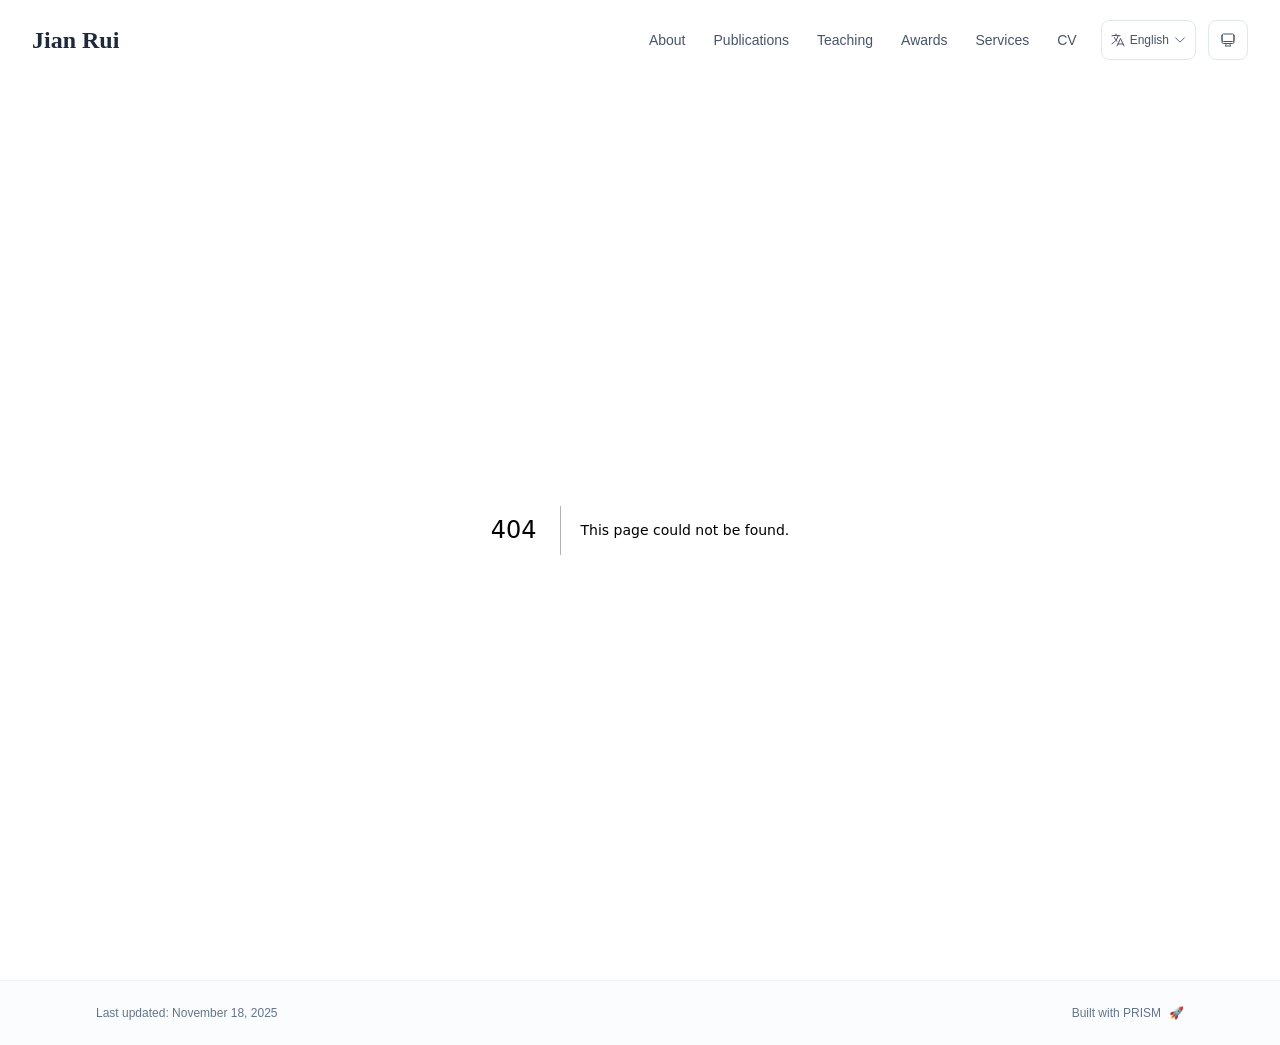
==== commit bd0b9e50: "Update" ====
--- a/404/index.html
+++ b/404/index.html
@@ -1,4 +1,4 @@
-<!DOCTYPE html><html lang="en" class="scroll-smooth"><head><meta charSet="utf-8"/><meta name="viewport" content="width=device-width, initial-scale=1"/><link rel="stylesheet" href="/_next/static/css/1323167429cc407e.css" data-precedence="next"/><link rel="preload" as="script" fetchPriority="low" href="/_next/static/chunks/webpack-679b75d1c4c2027c.js"/><script src="/_next/static/chunks/4bd1b696-70b6d399998de86a.js" async=""></script><script src="/_next/static/chunks/684-5aaa8290a129f299.js" async=""></script><script src="/_next/static/chunks/main-app-bcc5354f146d82f3.js" async=""></script><script src="/_next/static/chunks/461-a9a5d7b05a71d978.js" async=""></script><script src="/_next/static/chunks/874-6cc630662f3664af.js" async=""></script><script src="/_next/static/chunks/291-e39730cc9327e39b.js" async=""></script><script src="/_next/static/chunks/app/layout-e3acac27861e9cac.js" async=""></script><meta name="robots" content="noindex"/><title>404: This page could not be found.</title><link rel="icon" href="/favicon.svg" type="image/svg+xml"/><link rel="dns-prefetch" href="https://jialeliu.com"/><link rel="preconnect" href="https://jialeliu.com" crossorigin=""/><link rel="preload" as="font" type="font/woff2" href="https://jialeliu.com/fonts/georgiab.woff2" crossorigin=""/><script>
+<!DOCTYPE html><html lang="en" class="scroll-smooth"><head><meta charSet="utf-8"/><meta name="viewport" content="width=device-width, initial-scale=1"/><link rel="stylesheet" href="/_next/static/css/573ee5e4a0c2fdfe.css" data-precedence="next"/><link rel="preload" as="script" fetchPriority="low" href="/_next/static/chunks/webpack-679b75d1c4c2027c.js"/><script src="/_next/static/chunks/4bd1b696-70b6d399998de86a.js" async=""></script><script src="/_next/static/chunks/684-5aaa8290a129f299.js" async=""></script><script src="/_next/static/chunks/main-app-bcc5354f146d82f3.js" async=""></script><script src="/_next/static/chunks/461-a9a5d7b05a71d978.js" async=""></script><script src="/_next/static/chunks/874-6cc630662f3664af.js" async=""></script><script src="/_next/static/chunks/291-e39730cc9327e39b.js" async=""></script><script src="/_next/static/chunks/app/layout-e3acac27861e9cac.js" async=""></script><meta name="robots" content="noindex"/><title>404: This page could not be found.</title><link rel="icon" href="/favicon.svg" type="image/svg+xml"/><link rel="dns-prefetch" href="https://jialeliu.com"/><link rel="preconnect" href="https://jialeliu.com" crossorigin=""/><link rel="preload" as="font" type="font/woff2" href="https://jialeliu.com/fonts/georgiab.woff2" crossorigin=""/><script>
               try {
                 const theme = localStorage.getItem('theme-storage');
                 const parsed = theme ? JSON.parse(theme) : null;
@@ -57,4 +57,4 @@
       root.lang = 'en';
       root.setAttribute('data-locale', 'en');
     }
-  </script><title>Jiale Liu</title><meta name="description" content="PhD student at the University of Example."/><meta name="author" content="Jiale Liu"/><meta name="keywords" content="Jiale Liu,PhD,Research,University of Example"/><meta name="creator" content="Jiale Liu"/><meta name="publisher" content="Jiale Liu"/><meta property="og:title" content="Jiale Liu"/><meta property="og:description" content="PhD student at the University of Example."/><meta property="og:site_name" content="Jiale Liu&#x27;s Academic Website"/><meta property="og:locale" content="en_US"/><meta property="og:type" content="website"/><meta name="twitter:card" content="summary"/><meta name="twitter:title" content="Jiale Liu"/><meta name="twitter:description" content="PhD student at the University of Example."/><link rel="icon" href="/favicon.svg"/><script>document.querySelectorAll('body link[rel="icon"], body link[rel="apple-touch-icon"]').forEach(el => document.head.appendChild(el))</script><script src="/_next/static/chunks/polyfills-42372ed130431b0a.js" noModule=""></script></head><body class="font-sans antialiased"><div style="visibility:hidden"><nav class="fixed top-0 left-0 right-0 z-50" data-headlessui-state=""><div class="transition-all duration-300 ease-out bg-transparent" style="transform:translateY(-100px)"><div class="max-w-7xl mx-auto px-4 sm:px-6 lg:px-8"><div class="flex justify-between items-center h-16 lg:h-20"><div class="flex-shrink-0" tabindex="0"><a class="text-xl lg:text-2xl font-serif font-semibold text-primary hover:text-accent transition-colors duration-200" href="/">Jiale Liu</a></div><div class="hidden lg:block"><div class="ml-10 flex items-center space-x-3"><div class="relative flex items-baseline space-x-1"><a data-nav-href="/" class="relative px-3 py-2 text-sm font-medium rounded-lg transition-colors duration-150 text-neutral-600" href="/">About</a><a data-nav-href="/publications" class="relative px-3 py-2 text-sm font-medium rounded-lg transition-colors duration-150 text-neutral-600" href="/publications/">Publications</a><a data-nav-href="/teaching" class="relative px-3 py-2 text-sm font-medium rounded-lg transition-colors duration-150 text-neutral-600" href="/teaching/">Teaching</a><a data-nav-href="/awards" class="relative px-3 py-2 text-sm font-medium rounded-lg transition-colors duration-150 text-neutral-600" href="/awards/">Awards</a><a data-nav-href="/services" class="relative px-3 py-2 text-sm font-medium rounded-lg transition-colors duration-150 text-neutral-600" href="/services/">Services</a><a data-nav-href="/cv" class="relative px-3 py-2 text-sm font-medium rounded-lg transition-colors duration-150 text-neutral-600" href="/cv/">CV</a></div><div class="flex items-center justify-center w-14 h-10 rounded-lg border border-neutral-200 dark:border-[rgba(148,163,184,0.24)] bg-background dark:bg-neutral-800"><div class="w-6 h-4 rounded bg-neutral-300 animate-pulse"></div></div><div class="flex items-center justify-center w-10 h-10 rounded-lg border border-neutral-200 dark:border-[rgba(148,163,184,0.24)] bg-background dark:bg-neutral-800"><div class="w-4 h-4 rounded-full bg-neutral-300 animate-pulse"></div></div></div></div><div class="lg:hidden flex items-center space-x-2"><div class="flex items-center justify-center w-14 h-10 rounded-lg border border-neutral-200 dark:border-[rgba(148,163,184,0.24)] bg-background dark:bg-neutral-800"><div class="w-6 h-4 rounded bg-neutral-300 animate-pulse"></div></div><div class="flex items-center justify-center w-10 h-10 rounded-lg border border-neutral-200 dark:border-[rgba(148,163,184,0.24)] bg-background dark:bg-neutral-800"><div class="w-4 h-4 rounded-full bg-neutral-300 animate-pulse"></div></div><button class="inline-flex items-center justify-center p-2 rounded-md text-neutral-600 hover:text-primary hover:bg-neutral-100 dark:hover:bg-neutral-800 focus:outline-none focus:ring-2 focus:ring-inset focus:ring-accent transition-colors duration-200" id="headlessui-disclosure-button-«R7pdb»" type="button" aria-expanded="false" data-headlessui-state=""><span class="sr-only">Open main menu</span><div><svg xmlns="http://www.w3.org/2000/svg" fill="none" viewBox="0 0 24 24" stroke-width="1.5" stroke="currentColor" aria-hidden="true" data-slot="icon" class="block h-6 w-6"><path stroke-linecap="round" stroke-linejoin="round" d="M3.75 6.75h16.5M3.75 12h16.5m-16.5 5.25h16.5"></path></svg></div></button></div></div></div></div></nav><main class="min-h-screen pt-16 lg:pt-20"><div style="font-family:system-ui,&quot;Segoe UI&quot;,Roboto,Helvetica,Arial,sans-serif,&quot;Apple Color Emoji&quot;,&quot;Segoe UI Emoji&quot;;height:100vh;text-align:center;display:flex;flex-direction:column;align-items:center;justify-content:center"><div><style>body{color:#000;background:#fff;margin:0}.next-error-h1{border-right:1px solid rgba(0,0,0,.3)}@media (prefers-color-scheme:dark){body{color:#fff;background:#000}.next-error-h1{border-right:1px solid rgba(255,255,255,.3)}}</style><h1 class="next-error-h1" style="display:inline-block;margin:0 20px 0 0;padding:0 23px 0 0;font-size:24px;font-weight:500;vertical-align:top;line-height:49px">404</h1><div style="display:inline-block"><h2 style="font-size:14px;font-weight:400;line-height:49px;margin:0">This page could not be found.</h2></div></div></div><!--$--><!--/$--><!--$--><!--/$--></main><footer class="border-t border-neutral-200/50 bg-neutral-50/50 dark:bg-neutral-900/50 dark:border-neutral-700/50"><div class="max-w-6xl mx-auto px-4 sm:px-6 lg:px-8 py-6"><div class="flex flex-col sm:flex-row justify-between items-center gap-2"><p class="text-xs text-neutral-500">Last updated<!-- -->: <!-- -->November 18, 2025</p><p class="text-xs text-neutral-500 flex items-center"><a href="https://github.com/xyjoey/PRISM" target="_blank" rel="noopener noreferrer">Built with PRISM</a><span class="ml-2">🚀</span></p></div></div></footer></div><script src="/_next/static/chunks/webpack-679b75d1c4c2027c.js" async=""></script><script>(self.__next_f=self.__next_f||[]).push([0])</script><script>self.__next_f.push([1,"1:\"$Sreact.fragment\"\n3:I[3719,[\"461\",\"static/chunks/461-a9a5d7b05a71d978.js\",\"874\",\"static/chunks/874-6cc630662f3664af.js\",\"291\",\"static/chunks/291-e39730cc9327e39b.js\",\"177\",\"static/chunks/app/layout-e3acac27861e9cac.js\"],\"ThemeProvider\"]\n4:I[310,[\"461\",\"static/chunks/461-a9a5d7b05a71d978.js\",\"874\",\"static/chunks/874-6cc630662f3664af.js\",\"291\",\"static/chunks/291-e39730cc9327e39b.js\",\"177\",\"static/chunks/app/layout-e3acac27861e9cac.js\"],\"LocaleProvider\"]\n5:I[4574,[\"461\",\"static/chunks/461-a9a5d7b05a71d978.js\",\"874\",\"static/chunks/874-6cc630662f3664af.js\",\"291\",\"static/chunks/291-e39730cc9327e39b.js\",\"177\",\"static/chunks/app/layout-e3acac27861e9cac.js\"],\"default\"]\n6:I[7555,[],\"\"]\n7:I[1295,[],\"\"]\n8:I[2548,[\"461\",\"static/chunks/461-a9a5d7b05a71d978.js\",\"874\",\"static/chunks/874-6cc630662f3664af.js\",\"291\",\"static/chunks/291-e39730cc9327e39b.js\",\"177\",\"static/chunks/app/layout-e3acac27861e9cac.js\"],\"default\"]\n9:I[9665,[],\"MetadataBoundary\"]\nb:I[9665,[],\"OutletBoundary\"]\ne:I[4911,[],\"AsyncMetadataOutlet\"]\n10:I[9665,[],\"ViewportBoundary\"]\n12:I[6614,[],\"\"]\n:HL[\"/_next/static/css/1323167429cc407e.css\",\"style\"]\n2:T590,\n    try {\n      const cfg = {\"enabled\":true,\"locales\":[\"zh\",\"en\"],\"defaultLocale\":\"en\",\"mode\":\"auto\",\"fixedLocale\":\"en\",\"persist\":true,\"switcher\":true,\"labels\":{\"zh\":\"中文\",\"en\":\"English\"}};\n      const storageKey = 'locale-storage';\n      const normalize = (value) =\u003e typeof value === 'string' ? value.trim().replace('_', '-').toLowerCase() : '';\n      const matchLocale = (candidate) =\u003e {\n        const normalized = normalize(candidate);\n        if (!normalized) return null;\n        if (cfg.locales.includes(normalized)) return normalized;\n        const language = normalized.split('-')[0];\n        if (cfg.locales.includes(language)) return language;\n        return null;\n      };\n\n      let resolved = null;\n\n      if (cfg.persist) {\n        resolved = matchLocale(localStorage.getItem(storageKey));\n      }\n\n      if (!resolved) {\n        if (cfg.mode === 'fixed') {\n          resolved = cfg.fixedLocale;\n        }"])</script><script>self.__next_f.push([1," else {\n          resolved = matchLocale(navigator.language);\n        }\n      }\n\n      if (!resolved) {\n        resolved = cfg.defaultLocale;\n      }\n\n      const root = document.documentElement;\n      root.lang = resolved;\n      root.setAttribute('data-locale', resolved);\n\n      if (cfg.persist) {\n        localStorage.setItem(storageKey, resolved);\n      }\n    } catch (e) {\n      const root = document.documentElement;\n      root.lang = 'en';\n      root.setAttribute('data-locale', 'en');\n    }\n  "])</script><script>self.__next_f.push([1,"0:{\"P\":null,\"b\":\"f9OnoJX8hzb6cyAl4AfW1\",\"p\":\"\",\"c\":[\"\",\"_not-found\",\"\"],\"i\":false,\"f\":[[[\"\",{\"children\":[\"/_not-found\",{\"children\":[\"__PAGE__\",{}]}]},\"$undefined\",\"$undefined\",true],[\"\",[\"$\",\"$1\",\"c\",{\"children\":[[[\"$\",\"link\",\"0\",{\"rel\":\"stylesheet\",\"href\":\"/_next/static/css/1323167429cc407e.css\",\"precedence\":\"next\",\"crossOrigin\":\"$undefined\",\"nonce\":\"$undefined\"}]],[\"$\",\"html\",null,{\"lang\":\"en\",\"className\":\"scroll-smooth\",\"suppressHydrationWarning\":true,\"children\":[[\"$\",\"head\",null,{\"children\":[[\"$\",\"link\",null,{\"rel\":\"icon\",\"href\":\"/favicon.svg\",\"type\":\"image/svg+xml\"}],[\"$\",\"link\",null,{\"rel\":\"dns-prefetch\",\"href\":\"https://jialeliu.com\"}],[\"$\",\"link\",null,{\"rel\":\"preconnect\",\"href\":\"https://jialeliu.com\",\"crossOrigin\":\"\"}],[\"$\",\"link\",null,{\"rel\":\"preload\",\"as\":\"font\",\"type\":\"font/woff2\",\"href\":\"https://jialeliu.com/fonts/georgiab.woff2\",\"crossOrigin\":\"\"}],[\"$\",\"script\",null,{\"dangerouslySetInnerHTML\":{\"__html\":\"\\n              try {\\n                const theme = localStorage.getItem('theme-storage');\\n                const parsed = theme ? JSON.parse(theme) : null;\\n                const setting = parsed?.state?.theme || 'system';\\n                const prefersDark = typeof window !== 'undefined' \u0026\u0026 window.matchMedia \u0026\u0026 window.matchMedia('(prefers-color-scheme: dark)').matches;\\n                const effective = setting === 'dark' ? 'dark' : (setting === 'light' ? 'light' : (prefersDark ? 'dark' : 'light'));\\n                var root = document.documentElement;\\n                root.classList.add(effective);\\n                root.setAttribute('data-theme', effective);\\n              } catch (e) {\\n                var root = document.documentElement;\\n                root.classList.add('light');\\n                root.setAttribute('data-theme', 'light');\\n              }\\n            \"}}],[\"$\",\"script\",null,{\"dangerouslySetInnerHTML\":{\"__html\":\"$2\"}}]]}],[\"$\",\"body\",null,{\"className\":\"font-sans antialiased\",\"children\":[\"$\",\"$L3\",null,{\"children\":[\"$\",\"$L4\",null,{\"config\":{\"enabled\":true,\"locales\":[\"zh\",\"en\"],\"defaultLocale\":\"en\",\"mode\":\"auto\",\"fixedLocale\":\"en\",\"persist\":true,\"switcher\":true,\"labels\":{\"zh\":\"中文\",\"en\":\"English\"}},\"children\":[[\"$\",\"$L5\",null,{\"items\":[{\"title\":\"About\",\"type\":\"page\",\"target\":\"about\",\"href\":\"/\"},{\"title\":\"Publications\",\"type\":\"page\",\"target\":\"publications\",\"href\":\"/publications\"},{\"title\":\"Teaching\",\"type\":\"page\",\"target\":\"teaching\",\"href\":\"/teaching\"},{\"title\":\"Awards\",\"type\":\"page\",\"target\":\"awards\",\"href\":\"/awards\"},{\"title\":\"Services\",\"type\":\"page\",\"target\":\"services\",\"href\":\"/services\"},{\"title\":\"CV\",\"type\":\"page\",\"target\":\"cv\",\"href\":\"/cv\"}],\"siteTitle\":\"Jiale Liu\",\"enableOnePageMode\":false,\"i18n\":\"$0:f:0:1:1:props:children:1:props:children:1:props:children:props:children:props:config\",\"itemsByLocale\":{\"zh\":[{\"title\":\"关于我\",\"type\":\"page\",\"target\":\"about\",\"href\":\"/\"},{\"title\":\"论文\",\"type\":\"page\",\"target\":\"publications\",\"href\":\"/publications\"},{\"title\":\"教学\",\"type\":\"page\",\"target\":\"teaching\",\"href\":\"/teaching\"},{\"title\":\"奖项\",\"type\":\"page\",\"target\":\"awards\",\"href\":\"/awards\"},{\"title\":\"服务\",\"type\":\"page\",\"target\":\"services\",\"href\":\"/services\"},{\"title\":\"简历\",\"type\":\"page\",\"target\":\"cv\",\"href\":\"/cv\"}],\"en\":[{\"title\":\"About\",\"type\":\"page\",\"target\":\"about\",\"href\":\"/\"},{\"title\":\"Publications\",\"type\":\"page\",\"target\":\"publications\",\"href\":\"/publications\"},{\"title\":\"Teaching\",\"type\":\"page\",\"target\":\"teaching\",\"href\":\"/teaching\"},{\"title\":\"Awards\",\"type\":\"page\",\"target\":\"awards\",\"href\":\"/awards\"},{\"title\":\"Services\",\"type\":\"page\",\"target\":\"services\",\"href\":\"/services\"},{\"title\":\"CV\",\"type\":\"page\",\"target\":\"cv\",\"href\":\"/cv\"}]},\"siteTitleByLocale\":{\"zh\":\"刘嘉乐\",\"en\":\"Jiale Liu\"}}],[\"$\",\"main\",null,{\"className\":\"min-h-screen pt-16 lg:pt-20\",\"children\":[\"$\",\"$L6\",null,{\"parallelRouterKey\":\"children\",\"error\":\"$undefined\",\"errorStyles\":\"$undefined\",\"errorScripts\":\"$undefined\",\"template\":[\"$\",\"$L7\",null,{}],\"templateStyles\":\"$undefined\",\"templateScripts\":\"$undefined\",\"notFound\":[[[\"$\",\"title\",null,{\"children\":\"404: This page could not be found.\"}],[\"$\",\"div\",null,{\"style\":{\"fontFamily\":\"system-ui,\\\"Segoe UI\\\",Roboto,Helvetica,Arial,sans-serif,\\\"Apple Color Emoji\\\",\\\"Segoe UI Emoji\\\"\",\"height\":\"100vh\",\"textAlign\":\"center\",\"display\":\"flex\",\"flexDirection\":\"column\",\"alignItems\":\"center\",\"justifyContent\":\"center\"},\"children\":[\"$\",\"div\",null,{\"children\":[[\"$\",\"style\",null,{\"dangerouslySetInnerHTML\":{\"__html\":\"body{color:#000;background:#fff;margin:0}.next-error-h1{border-right:1px solid rgba(0,0,0,.3)}@media (prefers-color-scheme:dark){body{color:#fff;background:#000}.next-error-h1{border-right:1px solid rgba(255,255,255,.3)}}\"}}],[\"$\",\"h1\",null,{\"className\":\"next-error-h1\",\"style\":{\"display\":\"inline-block\",\"margin\":\"0 20px 0 0\",\"padding\":\"0 23px 0 0\",\"fontSize\":24,\"fontWeight\":500,\"verticalAlign\":\"top\",\"lineHeight\":\"49px\"},\"children\":404}],[\"$\",\"div\",null,{\"style\":{\"display\":\"inline-block\"},\"children\":[\"$\",\"h2\",null,{\"style\":{\"fontSize\":14,\"fontWeight\":400,\"lineHeight\":\"49px\",\"margin\":0},\"children\":\"This page could not be found.\"}]}]]}]}]],[]],\"forbidden\":\"$undefined\",\"unauthorized\":\"$undefined\"}]}],[\"$\",\"$L8\",null,{\"lastUpdated\":\"November 18, 2025\",\"lastUpdatedByLocale\":{\"zh\":\"2025年11月18日\",\"en\":\"November 18, 2025\"},\"defaultLocale\":\"en\"}]]}]}]}]]}]]}],{\"children\":[\"/_not-found\",[\"$\",\"$1\",\"c\",{\"children\":[null,[\"$\",\"$L6\",null,{\"parallelRouterKey\":\"children\",\"error\":\"$undefined\",\"errorStyles\":\"$undefined\",\"errorScripts\":\"$undefined\",\"template\":[\"$\",\"$L7\",null,{}],\"templateStyles\":\"$undefined\",\"templateScripts\":\"$undefined\",\"notFound\":\"$undefined\",\"forbidden\":\"$undefined\",\"unauthorized\":\"$undefined\"}]]}],{\"children\":[\"__PAGE__\",[\"$\",\"$1\",\"c\",{\"children\":[[[\"$\",\"title\",null,{\"children\":\"404: This page could not be found.\"}],[\"$\",\"div\",null,{\"style\":\"$0:f:0:1:1:props:children:1:props:children:1:props:children:props:children:props:children:1:props:children:props:notFound:0:1:props:style\",\"children\":[\"$\",\"div\",null,{\"children\":[[\"$\",\"style\",null,{\"dangerouslySetInnerHTML\":{\"__html\":\"body{color:#000;background:#fff;margin:0}.next-error-h1{border-right:1px solid rgba(0,0,0,.3)}@media (prefers-color-scheme:dark){body{color:#fff;background:#000}.next-error-h1{border-right:1px solid rgba(255,255,255,.3)}}\"}}],[\"$\",\"h1\",null,{\"className\":\"next-error-h1\",\"style\":\"$0:f:0:1:1:props:children:1:props:children:1:props:children:props:children:props:children:1:props:children:props:notFound:0:1:props:children:props:children:1:props:style\",\"children\":404}],[\"$\",\"div\",null,{\"style\":\"$0:f:0:1:1:props:children:1:props:children:1:props:children:props:children:props:children:1:props:children:props:notFound:0:1:props:children:props:children:2:props:style\",\"children\":[\"$\",\"h2\",null,{\"style\":\"$0:f:0:1:1:props:children:1:props:children:1:props:children:props:children:props:children:1:props:children:props:notFound:0:1:props:children:props:children:2:props:children:props:style\",\"children\":\"This page could not be found.\"}]}]]}]}]],[\"$\",\"$L9\",null,{\"children\":\"$La\"}],null,[\"$\",\"$Lb\",null,{\"children\":[\"$Lc\",\"$Ld\",[\"$\",\"$Le\",null,{\"promise\":\"$@f\"}]]}]]}],{},null,false]},null,false]},null,false],[\"$\",\"$1\",\"h\",{\"children\":[[\"$\",\"meta\",null,{\"name\":\"robots\",\"content\":\"noindex\"}],[\"$\",\"$1\",\"AVbPjzoygKmAxZ-Ge2rbn\",{\"children\":[[\"$\",\"$L10\",null,{\"children\":\"$L11\"}],null]}],null]}],false]],\"m\":\"$undefined\",\"G\":[\"$12\",\"$undefined\"],\"s\":false,\"S\":true}\n"])</script><script>self.__next_f.push([1,"13:\"$Sreact.suspense\"\n14:I[4911,[],\"AsyncMetadata\"]\na:[\"$\",\"$13\",null,{\"fallback\":null,\"children\":[\"$\",\"$L14\",null,{\"promise\":\"$@15\"}]}]\n"])</script><script>self.__next_f.push([1,"d:null\n"])</script><script>self.__next_f.push([1,"11:[[\"$\",\"meta\",\"0\",{\"charSet\":\"utf-8\"}],[\"$\",\"meta\",\"1\",{\"name\":\"viewport\",\"content\":\"width=device-width, initial-scale=1\"}]]\nc:null\n"])</script><script>self.__next_f.push([1,"15:{\"metadata\":[[\"$\",\"title\",\"0\",{\"children\":\"Jiale Liu\"}],[\"$\",\"meta\",\"1\",{\"name\":\"description\",\"content\":\"PhD student at the University of Example.\"}],[\"$\",\"meta\",\"2\",{\"name\":\"author\",\"content\":\"Jiale Liu\"}],[\"$\",\"meta\",\"3\",{\"name\":\"keywords\",\"content\":\"Jiale Liu,PhD,Research,University of Example\"}],[\"$\",\"meta\",\"4\",{\"name\":\"creator\",\"content\":\"Jiale Liu\"}],[\"$\",\"meta\",\"5\",{\"name\":\"publisher\",\"content\":\"Jiale Liu\"}],[\"$\",\"meta\",\"6\",{\"property\":\"og:title\",\"content\":\"Jiale Liu\"}],[\"$\",\"meta\",\"7\",{\"property\":\"og:description\",\"content\":\"PhD student at the University of Example.\"}],[\"$\",\"meta\",\"8\",{\"property\":\"og:site_name\",\"content\":\"Jiale Liu's Academic Website\"}],[\"$\",\"meta\",\"9\",{\"property\":\"og:locale\",\"content\":\"en_US\"}],[\"$\",\"meta\",\"10\",{\"property\":\"og:type\",\"content\":\"website\"}],[\"$\",\"meta\",\"11\",{\"name\":\"twitter:card\",\"content\":\"summary\"}],[\"$\",\"meta\",\"12\",{\"name\":\"twitter:title\",\"content\":\"Jiale Liu\"}],[\"$\",\"meta\",\"13\",{\"name\":\"twitter:description\",\"content\":\"PhD student at the University of Example.\"}],[\"$\",\"link\",\"14\",{\"rel\":\"icon\",\"href\":\"/favicon.svg\"}]],\"error\":null,\"digest\":\"$undefined\"}\nf:{\"metadata\":\"$15:metadata\",\"error\":null,\"digest\":\"$undefined\"}\n"])</script></body></html>+  </script><title>Jian Rui</title><meta name="description" content="Master&#x27;s student at Harbin Institute of Technology."/><meta name="author" content="Jian Rui"/><meta name="keywords" content="Jian Rui,PhD,Research,Harbin Institute of Technology"/><meta name="creator" content="Jian Rui"/><meta name="publisher" content="Jian Rui"/><meta property="og:title" content="Jian Rui"/><meta property="og:description" content="Master&#x27;s student at Harbin Institute of Technology."/><meta property="og:site_name" content="Jian Rui&#x27;s Academic Website"/><meta property="og:locale" content="en_US"/><meta property="og:type" content="website"/><meta name="twitter:card" content="summary"/><meta name="twitter:title" content="Jian Rui"/><meta name="twitter:description" content="Master&#x27;s student at Harbin Institute of Technology."/><link rel="icon" href="/favicon.svg"/><script>document.querySelectorAll('body link[rel="icon"], body link[rel="apple-touch-icon"]').forEach(el => document.head.appendChild(el))</script><script src="/_next/static/chunks/polyfills-42372ed130431b0a.js" noModule=""></script></head><body class="font-sans antialiased"><div style="visibility:hidden"><nav class="fixed top-0 left-0 right-0 z-50" data-headlessui-state=""><div class="transition-all duration-300 ease-out bg-transparent" style="transform:translateY(-100px)"><div class="max-w-7xl mx-auto px-4 sm:px-6 lg:px-8"><div class="flex justify-between items-center h-16 lg:h-20"><div class="flex-shrink-0" tabindex="0"><a class="text-xl lg:text-2xl font-serif font-semibold text-primary hover:text-accent transition-colors duration-200" href="/">Jian Rui</a></div><div class="hidden lg:block"><div class="ml-10 flex items-center space-x-3"><div class="relative flex items-baseline space-x-1"><a data-nav-href="/" class="relative px-3 py-2 text-sm font-medium rounded-lg transition-colors duration-150 text-neutral-600" href="/">About</a><a data-nav-href="/publications" class="relative px-3 py-2 text-sm font-medium rounded-lg transition-colors duration-150 text-neutral-600" href="/publications/">Publications</a><a data-nav-href="/teaching" class="relative px-3 py-2 text-sm font-medium rounded-lg transition-colors duration-150 text-neutral-600" href="/teaching/">Teaching</a><a data-nav-href="/awards" class="relative px-3 py-2 text-sm font-medium rounded-lg transition-colors duration-150 text-neutral-600" href="/awards/">Awards</a><a data-nav-href="/services" class="relative px-3 py-2 text-sm font-medium rounded-lg transition-colors duration-150 text-neutral-600" href="/services/">Services</a><a data-nav-href="/cv" class="relative px-3 py-2 text-sm font-medium rounded-lg transition-colors duration-150 text-neutral-600" href="/cv/">CV</a></div><div class="flex items-center justify-center w-14 h-10 rounded-lg border border-neutral-200 dark:border-[rgba(148,163,184,0.24)] bg-background dark:bg-neutral-800"><div class="w-6 h-4 rounded bg-neutral-300 animate-pulse"></div></div><div class="flex items-center justify-center w-10 h-10 rounded-lg border border-neutral-200 dark:border-[rgba(148,163,184,0.24)] bg-background dark:bg-neutral-800"><div class="w-4 h-4 rounded-full bg-neutral-300 animate-pulse"></div></div></div></div><div class="lg:hidden flex items-center space-x-2"><div class="flex items-center justify-center w-14 h-10 rounded-lg border border-neutral-200 dark:border-[rgba(148,163,184,0.24)] bg-background dark:bg-neutral-800"><div class="w-6 h-4 rounded bg-neutral-300 animate-pulse"></div></div><div class="flex items-center justify-center w-10 h-10 rounded-lg border border-neutral-200 dark:border-[rgba(148,163,184,0.24)] bg-background dark:bg-neutral-800"><div class="w-4 h-4 rounded-full bg-neutral-300 animate-pulse"></div></div><button class="inline-flex items-center justify-center p-2 rounded-md text-neutral-600 hover:text-primary hover:bg-neutral-100 dark:hover:bg-neutral-800 focus:outline-none focus:ring-2 focus:ring-inset focus:ring-accent transition-colors duration-200" id="headlessui-disclosure-button-«R7pdb»" type="button" aria-expanded="false" data-headlessui-state=""><span class="sr-only">Open main menu</span><div><svg xmlns="http://www.w3.org/2000/svg" fill="none" viewBox="0 0 24 24" stroke-width="1.5" stroke="currentColor" aria-hidden="true" data-slot="icon" class="block h-6 w-6"><path stroke-linecap="round" stroke-linejoin="round" d="M3.75 6.75h16.5M3.75 12h16.5m-16.5 5.25h16.5"></path></svg></div></button></div></div></div></div></nav><main class="min-h-screen pt-16 lg:pt-20"><div style="font-family:system-ui,&quot;Segoe UI&quot;,Roboto,Helvetica,Arial,sans-serif,&quot;Apple Color Emoji&quot;,&quot;Segoe UI Emoji&quot;;height:100vh;text-align:center;display:flex;flex-direction:column;align-items:center;justify-content:center"><div><style>body{color:#000;background:#fff;margin:0}.next-error-h1{border-right:1px solid rgba(0,0,0,.3)}@media (prefers-color-scheme:dark){body{color:#fff;background:#000}.next-error-h1{border-right:1px solid rgba(255,255,255,.3)}}</style><h1 class="next-error-h1" style="display:inline-block;margin:0 20px 0 0;padding:0 23px 0 0;font-size:24px;font-weight:500;vertical-align:top;line-height:49px">404</h1><div style="display:inline-block"><h2 style="font-size:14px;font-weight:400;line-height:49px;margin:0">This page could not be found.</h2></div></div></div><!--$--><!--/$--><!--$--><!--/$--></main><footer class="border-t border-neutral-200/50 bg-neutral-50/50 dark:bg-neutral-900/50 dark:border-neutral-700/50"><div class="max-w-6xl mx-auto px-4 sm:px-6 lg:px-8 py-6"><div class="flex flex-col sm:flex-row justify-between items-center gap-2"><p class="text-xs text-neutral-500">Last updated<!-- -->: <!-- -->November 18, 2025</p><p class="text-xs text-neutral-500 flex items-center"><a href="https://github.com/xyjoey/PRISM" target="_blank" rel="noopener noreferrer">Built with PRISM</a><span class="ml-2">🚀</span></p></div></div></footer></div><script src="/_next/static/chunks/webpack-679b75d1c4c2027c.js" async=""></script><script>(self.__next_f=self.__next_f||[]).push([0])</script><script>self.__next_f.push([1,"1:\"$Sreact.fragment\"\n3:I[3719,[\"461\",\"static/chunks/461-a9a5d7b05a71d978.js\",\"874\",\"static/chunks/874-6cc630662f3664af.js\",\"291\",\"static/chunks/291-e39730cc9327e39b.js\",\"177\",\"static/chunks/app/layout-e3acac27861e9cac.js\"],\"ThemeProvider\"]\n4:I[310,[\"461\",\"static/chunks/461-a9a5d7b05a71d978.js\",\"874\",\"static/chunks/874-6cc630662f3664af.js\",\"291\",\"static/chunks/291-e39730cc9327e39b.js\",\"177\",\"static/chunks/app/layout-e3acac27861e9cac.js\"],\"LocaleProvider\"]\n5:I[4574,[\"461\",\"static/chunks/461-a9a5d7b05a71d978.js\",\"874\",\"static/chunks/874-6cc630662f3664af.js\",\"291\",\"static/chunks/291-e39730cc9327e39b.js\",\"177\",\"static/chunks/app/layout-e3acac27861e9cac.js\"],\"default\"]\n6:I[7555,[],\"\"]\n7:I[1295,[],\"\"]\n8:I[2548,[\"461\",\"static/chunks/461-a9a5d7b05a71d978.js\",\"874\",\"static/chunks/874-6cc630662f3664af.js\",\"291\",\"static/chunks/291-e39730cc9327e39b.js\",\"177\",\"static/chunks/app/layout-e3acac27861e9cac.js\"],\"default\"]\n9:I[9665,[],\"MetadataBoundary\"]\nb:I[9665,[],\"OutletBoundary\"]\ne:I[4911,[],\"AsyncMetadataOutlet\"]\n10:I[9665,[],\"ViewportBoundary\"]\n12:I[6614,[],\"\"]\n:HL[\"/_next/static/css/573ee5e4a0c2fdfe.css\",\"style\"]\n2:T590,\n    try {\n      const cfg = {\"enabled\":true,\"locales\":[\"zh\",\"en\"],\"defaultLocale\":\"en\",\"mode\":\"auto\",\"fixedLocale\":\"en\",\"persist\":true,\"switcher\":true,\"labels\":{\"zh\":\"中文\",\"en\":\"English\"}};\n      const storageKey = 'locale-storage';\n      const normalize = (value) =\u003e typeof value === 'string' ? value.trim().replace('_', '-').toLowerCase() : '';\n      const matchLocale = (candidate) =\u003e {\n        const normalized = normalize(candidate);\n        if (!normalized) return null;\n        if (cfg.locales.includes(normalized)) return normalized;\n        const language = normalized.split('-')[0];\n        if (cfg.locales.includes(language)) return language;\n        return null;\n      };\n\n      let resolved = null;\n\n      if (cfg.persist) {\n        resolved = matchLocale(localStorage.getItem(storageKey));\n      }\n\n      if (!resolved) {\n        if (cfg.mode === 'fixed') {\n          resolved = cfg.fixedLocale;\n        }"])</script><script>self.__next_f.push([1," else {\n          resolved = matchLocale(navigator.language);\n        }\n      }\n\n      if (!resolved) {\n        resolved = cfg.defaultLocale;\n      }\n\n      const root = document.documentElement;\n      root.lang = resolved;\n      root.setAttribute('data-locale', resolved);\n\n      if (cfg.persist) {\n        localStorage.setItem(storageKey, resolved);\n      }\n    } catch (e) {\n      const root = document.documentElement;\n      root.lang = 'en';\n      root.setAttribute('data-locale', 'en');\n    }\n  "])</script><script>self.__next_f.push([1,"0:{\"P\":null,\"b\":\"c2ePhvM_FLoQN4ehi4RkG\",\"p\":\"\",\"c\":[\"\",\"_not-found\",\"\"],\"i\":false,\"f\":[[[\"\",{\"children\":[\"/_not-found\",{\"children\":[\"__PAGE__\",{}]}]},\"$undefined\",\"$undefined\",true],[\"\",[\"$\",\"$1\",\"c\",{\"children\":[[[\"$\",\"link\",\"0\",{\"rel\":\"stylesheet\",\"href\":\"/_next/static/css/573ee5e4a0c2fdfe.css\",\"precedence\":\"next\",\"crossOrigin\":\"$undefined\",\"nonce\":\"$undefined\"}]],[\"$\",\"html\",null,{\"lang\":\"en\",\"className\":\"scroll-smooth\",\"suppressHydrationWarning\":true,\"children\":[[\"$\",\"head\",null,{\"children\":[[\"$\",\"link\",null,{\"rel\":\"icon\",\"href\":\"/favicon.svg\",\"type\":\"image/svg+xml\"}],[\"$\",\"link\",null,{\"rel\":\"dns-prefetch\",\"href\":\"https://jialeliu.com\"}],[\"$\",\"link\",null,{\"rel\":\"preconnect\",\"href\":\"https://jialeliu.com\",\"crossOrigin\":\"\"}],[\"$\",\"link\",null,{\"rel\":\"preload\",\"as\":\"font\",\"type\":\"font/woff2\",\"href\":\"https://jialeliu.com/fonts/georgiab.woff2\",\"crossOrigin\":\"\"}],[\"$\",\"script\",null,{\"dangerouslySetInnerHTML\":{\"__html\":\"\\n              try {\\n                const theme = localStorage.getItem('theme-storage');\\n                const parsed = theme ? JSON.parse(theme) : null;\\n                const setting = parsed?.state?.theme || 'system';\\n                const prefersDark = typeof window !== 'undefined' \u0026\u0026 window.matchMedia \u0026\u0026 window.matchMedia('(prefers-color-scheme: dark)').matches;\\n                const effective = setting === 'dark' ? 'dark' : (setting === 'light' ? 'light' : (prefersDark ? 'dark' : 'light'));\\n                var root = document.documentElement;\\n                root.classList.add(effective);\\n                root.setAttribute('data-theme', effective);\\n              } catch (e) {\\n                var root = document.documentElement;\\n                root.classList.add('light');\\n                root.setAttribute('data-theme', 'light');\\n              }\\n            \"}}],[\"$\",\"script\",null,{\"dangerouslySetInnerHTML\":{\"__html\":\"$2\"}}]]}],[\"$\",\"body\",null,{\"className\":\"font-sans antialiased\",\"children\":[\"$\",\"$L3\",null,{\"children\":[\"$\",\"$L4\",null,{\"config\":{\"enabled\":true,\"locales\":[\"zh\",\"en\"],\"defaultLocale\":\"en\",\"mode\":\"auto\",\"fixedLocale\":\"en\",\"persist\":true,\"switcher\":true,\"labels\":{\"zh\":\"中文\",\"en\":\"English\"}},\"children\":[[\"$\",\"$L5\",null,{\"items\":[{\"title\":\"About\",\"type\":\"page\",\"target\":\"about\",\"href\":\"/\"},{\"title\":\"Publications\",\"type\":\"page\",\"target\":\"publications\",\"href\":\"/publications\"},{\"title\":\"Teaching\",\"type\":\"page\",\"target\":\"teaching\",\"href\":\"/teaching\"},{\"title\":\"Awards\",\"type\":\"page\",\"target\":\"awards\",\"href\":\"/awards\"},{\"title\":\"Services\",\"type\":\"page\",\"target\":\"services\",\"href\":\"/services\"},{\"title\":\"CV\",\"type\":\"page\",\"target\":\"cv\",\"href\":\"/cv\"}],\"siteTitle\":\"Jian Rui\",\"enableOnePageMode\":false,\"i18n\":\"$0:f:0:1:1:props:children:1:props:children:1:props:children:props:children:props:config\",\"itemsByLocale\":{\"zh\":[{\"title\":\"关于我\",\"type\":\"page\",\"target\":\"about\",\"href\":\"/\"},{\"title\":\"论文\",\"type\":\"page\",\"target\":\"publications\",\"href\":\"/publications\"},{\"title\":\"教学\",\"type\":\"page\",\"target\":\"teaching\",\"href\":\"/teaching\"},{\"title\":\"奖项\",\"type\":\"page\",\"target\":\"awards\",\"href\":\"/awards\"},{\"title\":\"服务\",\"type\":\"page\",\"target\":\"services\",\"href\":\"/services\"},{\"title\":\"简历\",\"type\":\"page\",\"target\":\"cv\",\"href\":\"/cv\"}],\"en\":[{\"title\":\"About\",\"type\":\"page\",\"target\":\"about\",\"href\":\"/\"},{\"title\":\"Publications\",\"type\":\"page\",\"target\":\"publications\",\"href\":\"/publications\"},{\"title\":\"Teaching\",\"type\":\"page\",\"target\":\"teaching\",\"href\":\"/teaching\"},{\"title\":\"Awards\",\"type\":\"page\",\"target\":\"awards\",\"href\":\"/awards\"},{\"title\":\"Services\",\"type\":\"page\",\"target\":\"services\",\"href\":\"/services\"},{\"title\":\"CV\",\"type\":\"page\",\"target\":\"cv\",\"href\":\"/cv\"}]},\"siteTitleByLocale\":{\"zh\":\"简睿\",\"en\":\"Jian Rui\"}}],[\"$\",\"main\",null,{\"className\":\"min-h-screen pt-16 lg:pt-20\",\"children\":[\"$\",\"$L6\",null,{\"parallelRouterKey\":\"children\",\"error\":\"$undefined\",\"errorStyles\":\"$undefined\",\"errorScripts\":\"$undefined\",\"template\":[\"$\",\"$L7\",null,{}],\"templateStyles\":\"$undefined\",\"templateScripts\":\"$undefined\",\"notFound\":[[[\"$\",\"title\",null,{\"children\":\"404: This page could not be found.\"}],[\"$\",\"div\",null,{\"style\":{\"fontFamily\":\"system-ui,\\\"Segoe UI\\\",Roboto,Helvetica,Arial,sans-serif,\\\"Apple Color Emoji\\\",\\\"Segoe UI Emoji\\\"\",\"height\":\"100vh\",\"textAlign\":\"center\",\"display\":\"flex\",\"flexDirection\":\"column\",\"alignItems\":\"center\",\"justifyContent\":\"center\"},\"children\":[\"$\",\"div\",null,{\"children\":[[\"$\",\"style\",null,{\"dangerouslySetInnerHTML\":{\"__html\":\"body{color:#000;background:#fff;margin:0}.next-error-h1{border-right:1px solid rgba(0,0,0,.3)}@media (prefers-color-scheme:dark){body{color:#fff;background:#000}.next-error-h1{border-right:1px solid rgba(255,255,255,.3)}}\"}}],[\"$\",\"h1\",null,{\"className\":\"next-error-h1\",\"style\":{\"display\":\"inline-block\",\"margin\":\"0 20px 0 0\",\"padding\":\"0 23px 0 0\",\"fontSize\":24,\"fontWeight\":500,\"verticalAlign\":\"top\",\"lineHeight\":\"49px\"},\"children\":404}],[\"$\",\"div\",null,{\"style\":{\"display\":\"inline-block\"},\"children\":[\"$\",\"h2\",null,{\"style\":{\"fontSize\":14,\"fontWeight\":400,\"lineHeight\":\"49px\",\"margin\":0},\"children\":\"This page could not be found.\"}]}]]}]}]],[]],\"forbidden\":\"$undefined\",\"unauthorized\":\"$undefined\"}]}],[\"$\",\"$L8\",null,{\"lastUpdated\":\"November 18, 2025\",\"lastUpdatedByLocale\":{\"zh\":\"2025年11月18日\",\"en\":\"November 18, 2025\"},\"defaultLocale\":\"en\"}]]}]}]}]]}]]}],{\"children\":[\"/_not-found\",[\"$\",\"$1\",\"c\",{\"children\":[null,[\"$\",\"$L6\",null,{\"parallelRouterKey\":\"children\",\"error\":\"$undefined\",\"errorStyles\":\"$undefined\",\"errorScripts\":\"$undefined\",\"template\":[\"$\",\"$L7\",null,{}],\"templateStyles\":\"$undefined\",\"templateScripts\":\"$undefined\",\"notFound\":\"$undefined\",\"forbidden\":\"$undefined\",\"unauthorized\":\"$undefined\"}]]}],{\"children\":[\"__PAGE__\",[\"$\",\"$1\",\"c\",{\"children\":[[[\"$\",\"title\",null,{\"children\":\"404: This page could not be found.\"}],[\"$\",\"div\",null,{\"style\":\"$0:f:0:1:1:props:children:1:props:children:1:props:children:props:children:props:children:1:props:children:props:notFound:0:1:props:style\",\"children\":[\"$\",\"div\",null,{\"children\":[[\"$\",\"style\",null,{\"dangerouslySetInnerHTML\":{\"__html\":\"body{color:#000;background:#fff;margin:0}.next-error-h1{border-right:1px solid rgba(0,0,0,.3)}@media (prefers-color-scheme:dark){body{color:#fff;background:#000}.next-error-h1{border-right:1px solid rgba(255,255,255,.3)}}\"}}],[\"$\",\"h1\",null,{\"className\":\"next-error-h1\",\"style\":\"$0:f:0:1:1:props:children:1:props:children:1:props:children:props:children:props:children:1:props:children:props:notFound:0:1:props:children:props:children:1:props:style\",\"children\":404}],[\"$\",\"div\",null,{\"style\":\"$0:f:0:1:1:props:children:1:props:children:1:props:children:props:children:props:children:1:props:children:props:notFound:0:1:props:children:props:children:2:props:style\",\"children\":[\"$\",\"h2\",null,{\"style\":\"$0:f:0:1:1:props:children:1:props:children:1:props:children:props:children:props:children:1:props:children:props:notFound:0:1:props:children:props:children:2:props:children:props:style\",\"children\":\"This page could not be found.\"}]}]]}]}]],[\"$\",\"$L9\",null,{\"children\":\"$La\"}],null,[\"$\",\"$Lb\",null,{\"children\":[\"$Lc\",\"$Ld\",[\"$\",\"$Le\",null,{\"promise\":\"$@f\"}]]}]]}],{},null,false]},null,false]},null,false],[\"$\",\"$1\",\"h\",{\"children\":[[\"$\",\"meta\",null,{\"name\":\"robots\",\"content\":\"noindex\"}],[\"$\",\"$1\",\"Eqp0gymjH0u1GwyR7X-Zw\",{\"children\":[[\"$\",\"$L10\",null,{\"children\":\"$L11\"}],null]}],null]}],false]],\"m\":\"$undefined\",\"G\":[\"$12\",\"$undefined\"],\"s\":false,\"S\":true}\n"])</script><script>self.__next_f.push([1,"13:\"$Sreact.suspense\"\n14:I[4911,[],\"AsyncMetadata\"]\na:[\"$\",\"$13\",null,{\"fallback\":null,\"children\":[\"$\",\"$L14\",null,{\"promise\":\"$@15\"}]}]\n"])</script><script>self.__next_f.push([1,"d:null\n"])</script><script>self.__next_f.push([1,"11:[[\"$\",\"meta\",\"0\",{\"charSet\":\"utf-8\"}],[\"$\",\"meta\",\"1\",{\"name\":\"viewport\",\"content\":\"width=device-width, initial-scale=1\"}]]\nc:null\n"])</script><script>self.__next_f.push([1,"15:{\"metadata\":[[\"$\",\"title\",\"0\",{\"children\":\"Jian Rui\"}],[\"$\",\"meta\",\"1\",{\"name\":\"description\",\"content\":\"Master's student at Harbin Institute of Technology.\"}],[\"$\",\"meta\",\"2\",{\"name\":\"author\",\"content\":\"Jian Rui\"}],[\"$\",\"meta\",\"3\",{\"name\":\"keywords\",\"content\":\"Jian Rui,PhD,Research,Harbin Institute of Technology\"}],[\"$\",\"meta\",\"4\",{\"name\":\"creator\",\"content\":\"Jian Rui\"}],[\"$\",\"meta\",\"5\",{\"name\":\"publisher\",\"content\":\"Jian Rui\"}],[\"$\",\"meta\",\"6\",{\"property\":\"og:title\",\"content\":\"Jian Rui\"}],[\"$\",\"meta\",\"7\",{\"property\":\"og:description\",\"content\":\"Master's student at Harbin Institute of Technology.\"}],[\"$\",\"meta\",\"8\",{\"property\":\"og:site_name\",\"content\":\"Jian Rui's Academic Website\"}],[\"$\",\"meta\",\"9\",{\"property\":\"og:locale\",\"content\":\"en_US\"}],[\"$\",\"meta\",\"10\",{\"property\":\"og:type\",\"content\":\"website\"}],[\"$\",\"meta\",\"11\",{\"name\":\"twitter:card\",\"content\":\"summary\"}],[\"$\",\"meta\",\"12\",{\"name\":\"twitter:title\",\"content\":\"Jian Rui\"}],[\"$\",\"meta\",\"13\",{\"name\":\"twitter:description\",\"content\":\"Master's student at Harbin Institute of Technology.\"}],[\"$\",\"link\",\"14\",{\"rel\":\"icon\",\"href\":\"/favicon.svg\"}]],\"error\":null,\"digest\":\"$undefined\"}\nf:{\"metadata\":\"$15:metadata\",\"error\":null,\"digest\":\"$undefined\"}\n"])</script></body></html>
--- a/_next/static/css/573ee5e4a0c2fdfe.css
+++ b/_next/static/css/573ee5e4a0c2fdfe.css
@@ -0,0 +1 @@
+/*! tailwindcss v4.1.10 | MIT License | https://tailwindcss.com */@layer properties{@supports (((-webkit-hyphens:none)) and (not (margin-trim:inline))) or ((-moz-orient:inline) and (not (color:rgb(from red r g b)))){*,::backdrop,:after,:before{--tw-translate-x:0;--tw-translate-y:0;--tw-translate-z:0;--tw-rotate-x:initial;--tw-rotate-y:initial;--tw-rotate-z:initial;--tw-skew-x:initial;--tw-skew-y:initial;--tw-space-y-reverse:0;--tw-space-x-reverse:0;--tw-border-style:solid;--tw-leading:initial;--tw-font-weight:initial;--tw-shadow:0 0 #0000;--tw-shadow-color:initial;--tw-shadow-alpha:100%;--tw-inset-shadow:0 0 #0000;--tw-inset-shadow-color:initial;--tw-inset-shadow-alpha:100%;--tw-ring-color:initial;--tw-ring-shadow:0 0 #0000;--tw-inset-ring-color:initial;--tw-inset-ring-shadow:0 0 #0000;--tw-ring-inset:initial;--tw-ring-offset-width:0px;--tw-ring-offset-color:#fff;--tw-ring-offset-shadow:0 0 #0000;--tw-blur:initial;--tw-brightness:initial;--tw-contrast:initial;--tw-grayscale:initial;--tw-hue-rotate:initial;--tw-invert:initial;--tw-opacity:initial;--tw-saturate:initial;--tw-sepia:initial;--tw-drop-shadow:initial;--tw-drop-shadow-color:initial;--tw-drop-shadow-alpha:100%;--tw-drop-shadow-size:initial;--tw-backdrop-blur:initial;--tw-backdrop-brightness:initial;--tw-backdrop-contrast:initial;--tw-backdrop-grayscale:initial;--tw-backdrop-hue-rotate:initial;--tw-backdrop-invert:initial;--tw-backdrop-opacity:initial;--tw-backdrop-saturate:initial;--tw-backdrop-sepia:initial;--tw-duration:initial;--tw-ease:initial;--tw-scale-x:1;--tw-scale-y:1;--tw-scale-z:1}}}@layer theme{:host,:root{--font-sans:"Inter",-apple-system,BlinkMacSystemFont,"Segoe UI",Roboto,sans-serif;--color-red-50:oklch(97.1% .013 17.38);--color-red-400:oklch(70.4% .191 22.216);--color-red-600:oklch(57.7% .245 27.325);--color-red-900:oklch(39.6% .141 25.723);--color-white:#fff;--spacing:.25rem;--container-2xl:42rem;--container-3xl:48rem;--container-4xl:56rem;--container-6xl:72rem;--container-7xl:80rem;--text-xs:.75rem;--text-xs--line-height:calc(1/.75);--text-sm:.875rem;--text-sm--line-height:calc(1.25/.875);--text-base:1rem;--text-base--line-height:calc(1.5/1);--text-lg:1.125rem;--text-lg--line-height:calc(1.75/1.125);--text-xl:1.25rem;--text-xl--line-height:calc(1.75/1.25);--text-2xl:1.5rem;--text-2xl--line-height:calc(2/1.5);--text-3xl:1.875rem;--text-3xl--line-height:calc(2.25/1.875);--text-4xl:2.25rem;--text-4xl--line-height:calc(2.5/2.25);--font-weight-medium:500;--font-weight-semibold:600;--font-weight-bold:700;--leading-tight:1.25;--leading-relaxed:1.625;--radius-md:.375rem;--radius-lg:.5rem;--radius-xl:.75rem;--radius-2xl:1rem;--ease-out:cubic-bezier(0,0,.2,1);--animate-pulse:pulse 2s cubic-bezier(.4,0,.6,1)infinite;--blur-xl:24px;--aspect-video:16/9;--default-transition-duration:.15s;--default-transition-timing-function:cubic-bezier(.4,0,.2,1);--default-font-family:"Inter",-apple-system,BlinkMacSystemFont,"Segoe UI",Roboto,sans-serif;--default-mono-font-family:"SF Mono",Monaco,"Cascadia Code","Roboto Mono",Consolas,"Courier New",monospace;--line-height-normal:1.5;--shadow-glass:0 8px 32px 0 #1f26875e}}@layer base{*,::backdrop,:after,:before{box-sizing:border-box;border:0 solid;margin:0;padding:0}::file-selector-button{box-sizing:border-box;border:0 solid;margin:0;padding:0}:host,html{-webkit-text-size-adjust:100%;tab-size:4;line-height:1.5;font-family:var(--default-font-family,ui-sans-serif,system-ui,sans-serif,"Apple Color Emoji","Segoe UI Emoji","Segoe UI Symbol","Noto Color Emoji");font-feature-settings:var(--default-font-feature-settings,normal);font-variation-settings:var(--default-font-variation-settings,normal);-webkit-tap-highlight-color:transparent}hr{height:0;color:inherit;border-top-width:1px}abbr:where([title]){-webkit-text-decoration:underline dotted;text-decoration:underline dotted}h1,h2,h3,h4,h5,h6{font-size:inherit;font-weight:inherit}a{color:inherit;-webkit-text-decoration:inherit;text-decoration:inherit}b,strong{font-weight:bolder}code,kbd,pre,samp{font-family:var(--default-mono-font-family,ui-monospace,SFMono-Regular,Menlo,Monaco,Consolas,"Liberation Mono","Courier New",monospace);font-feature-settings:var(--default-mono-font-feature-settings,normal);font-variation-settings:var(--default-mono-font-variation-settings,normal);font-size:1em}small{font-size:80%}sub,sup{vertical-align:baseline;font-size:75%;line-height:0;position:relative}sub{bottom:-.25em}sup{top:-.5em}table{text-indent:0;border-color:inherit;border-collapse:collapse}:-moz-focusring{outline:auto}progress{vertical-align:baseline}summary{display:list-item}menu,ol,ul{list-style:none}audio,canvas,embed,iframe,img,object,svg,video{vertical-align:middle;display:block}img,video{max-width:100%;height:auto}button,input,optgroup,select,textarea{font:inherit;font-feature-settings:inherit;font-variation-settings:inherit;letter-spacing:inherit;color:inherit;opacity:1;background-color:#0000;border-radius:0}::file-selector-button{font:inherit;font-feature-settings:inherit;font-variation-settings:inherit;letter-spacing:inherit;color:inherit;opacity:1;background-color:#0000;border-radius:0}:where(select:is([multiple],[size])) optgroup{font-weight:bolder}:where(select:is([multiple],[size])) optgroup option{padding-inline-start:20px}::file-selector-button{margin-inline-end:4px}::placeholder{opacity:1}@supports (not ((-webkit-appearance:-apple-pay-button))) or (contain-intrinsic-size:1px){::placeholder{color:currentColor}@supports (color:color-mix(in lab,red,red)){::placeholder{color:color-mix(in oklab,currentcolor 50%,transparent)}}}textarea{resize:vertical}::-webkit-search-decoration{-webkit-appearance:none}::-webkit-date-and-time-value{min-height:1lh;text-align:inherit}::-webkit-datetime-edit{display:inline-flex}::-webkit-datetime-edit-fields-wrapper{padding:0}::-webkit-datetime-edit,::-webkit-datetime-edit-year-field{padding-block:0}::-webkit-datetime-edit-day-field,::-webkit-datetime-edit-month-field{padding-block:0}::-webkit-datetime-edit-hour-field,::-webkit-datetime-edit-minute-field{padding-block:0}::-webkit-datetime-edit-millisecond-field,::-webkit-datetime-edit-second-field{padding-block:0}::-webkit-datetime-edit-meridiem-field{padding-block:0}:-moz-ui-invalid{box-shadow:none}button,input:where([type=button],[type=reset],[type=submit]){appearance:button}::file-selector-button{appearance:button}::-webkit-inner-spin-button,::-webkit-outer-spin-button{height:auto}[hidden]:where(:not([hidden=until-found])){display:none!important}}@layer components;@layer utilities{.pointer-events-none{pointer-events:none}.sr-only{clip:rect(0,0,0,0);white-space:nowrap;border-width:0;width:1px;height:1px;margin:-1px;padding:0;overflow:hidden}.absolute,.sr-only{position:absolute}.fixed{position:fixed}.relative{position:relative}.static{position:static}.sticky{position:sticky}.inset-0{inset:calc(var(--spacing)*0)}.top-0{top:calc(var(--spacing)*0)}.top-1\/2{top:50%}.top-2{top:calc(var(--spacing)*2)}.top-8{top:calc(var(--spacing)*8)}.top-full{top:100%}.right-0{right:calc(var(--spacing)*0)}.right-2{right:calc(var(--spacing)*2)}.left-0{left:calc(var(--spacing)*0)}.left-1\/2{left:50%}.left-3{left:calc(var(--spacing)*3)}.z-10{z-index:10}.z-20{z-index:20}.z-40{z-index:40}.z-50{z-index:50}.container{width:100%}@media (min-width:40rem){.container{max-width:40rem}}@media (min-width:48rem){.container{max-width:48rem}}@media (min-width:64rem){.container{max-width:64rem}}@media (min-width:80rem){.container{max-width:80rem}}@media (min-width:96rem){.container{max-width:96rem}}.mx-auto{margin-inline:auto}.my-4{margin-block:calc(var(--spacing)*4)}.mt-1{margin-top:calc(var(--spacing)*1)}.mt-2{margin-top:calc(var(--spacing)*2)}.mt-4{margin-top:calc(var(--spacing)*4)}.mt-6{margin-top:calc(var(--spacing)*6)}.mt-8{margin-top:calc(var(--spacing)*8)}.mt-auto{margin-top:auto}.mr-1{margin-right:calc(var(--spacing)*1)}.mr-1\.5{margin-right:calc(var(--spacing)*1.5)}.mr-2{margin-right:calc(var(--spacing)*2)}.mb-1{margin-bottom:calc(var(--spacing)*1)}.mb-2{margin-bottom:calc(var(--spacing)*2)}.mb-3{margin-bottom:calc(var(--spacing)*3)}.mb-4{margin-bottom:calc(var(--spacing)*4)}.mb-6{margin-bottom:calc(var(--spacing)*6)}.mb-8{margin-bottom:calc(var(--spacing)*8)}.ml-0{margin-left:calc(var(--spacing)*0)}.ml-2{margin-left:calc(var(--spacing)*2)}.ml-4{margin-left:calc(var(--spacing)*4)}.ml-10{margin-left:calc(var(--spacing)*10)}.line-clamp-2{-webkit-line-clamp:2}.line-clamp-2,.line-clamp-3{-webkit-box-orient:vertical;display:-webkit-box;overflow:hidden}.line-clamp-3{-webkit-line-clamp:3}.block{display:block}.contents{display:contents}.flex{display:flex}.grid{display:grid}.hidden{display:none}.inline{display:inline}.inline-flex{display:inline-flex}.aspect-video{aspect-ratio:var(--aspect-video)}.h-0{height:calc(var(--spacing)*0)}.h-2\.5{height:calc(var(--spacing)*2.5)}.h-3{height:calc(var(--spacing)*3)}.h-3\.5{height:calc(var(--spacing)*3.5)}.h-4{height:calc(var(--spacing)*4)}.h-5{height:calc(var(--spacing)*5)}.h-6{height:calc(var(--spacing)*6)}.h-10{height:calc(var(--spacing)*10)}.h-16{height:calc(var(--spacing)*16)}.h-64{height:calc(var(--spacing)*64)}.h-full{height:100%}.min-h-screen{min-height:100vh}.w-0{width:calc(var(--spacing)*0)}.w-2\.5{width:calc(var(--spacing)*2.5)}.w-3{width:calc(var(--spacing)*3)}.w-3\.5{width:calc(var(--spacing)*3.5)}.w-4{width:calc(var(--spacing)*4)}.w-5{width:calc(var(--spacing)*5)}.w-6{width:calc(var(--spacing)*6)}.w-10{width:calc(var(--spacing)*10)}.w-14{width:calc(var(--spacing)*14)}.w-16{width:calc(var(--spacing)*16)}.w-32{width:calc(var(--spacing)*32)}.w-36{width:calc(var(--spacing)*36)}.w-64{width:calc(var(--spacing)*64)}.w-full{width:100%}.max-w-2xl{max-width:var(--container-2xl)}.max-w-3xl{max-width:var(--container-3xl)}.max-w-4xl{max-width:var(--container-4xl)}.max-w-6xl{max-width:var(--container-6xl)}.max-w-7xl{max-width:var(--container-7xl)}.max-w-\[calc\(100vw-2rem\)\]{max-width:calc(100vw - 2rem)}.flex-shrink-0{flex-shrink:0}.flex-grow{flex-grow:1}.-translate-x-1\/2{--tw-translate-x:calc(calc(1/2*100%)*-1)}.-translate-x-1\/2,.-translate-y-1\/2{translate:var(--tw-translate-x)var(--tw-translate-y)}.-translate-y-1\/2{--tw-translate-y:calc(calc(1/2*100%)*-1)}.-translate-y-full{--tw-translate-y:-100%;translate:var(--tw-translate-x)var(--tw-translate-y)}.transform{transform:var(--tw-rotate-x,)var(--tw-rotate-y,)var(--tw-rotate-z,)var(--tw-skew-x,)var(--tw-skew-y,)}.animate-pulse{animation:var(--animate-pulse)}.cursor-pointer{cursor:pointer}.resize{resize:both}.scroll-mt-24{scroll-margin-top:calc(var(--spacing)*24)}.list-inside{list-style-position:inside}.list-decimal{list-style-type:decimal}.list-disc{list-style-type:disc}.grid-cols-1{grid-template-columns:repeat(1,minmax(0,1fr))}.flex-col{flex-direction:column}.flex-wrap{flex-wrap:wrap}.items-baseline{align-items:baseline}.items-center{align-items:center}.items-start{align-items:flex-start}.justify-between{justify-content:space-between}.justify-center{justify-content:center}.gap-1{gap:calc(var(--spacing)*1)}.gap-2{gap:calc(var(--spacing)*2)}.gap-3{gap:calc(var(--spacing)*3)}.gap-4{gap:calc(var(--spacing)*4)}.gap-6{gap:calc(var(--spacing)*6)}.gap-12{gap:calc(var(--spacing)*12)}:where(.space-y-1>:not(:last-child)){--tw-space-y-reverse:0;margin-block-start:calc(calc(var(--spacing)*1)*var(--tw-space-y-reverse));margin-block-end:calc(calc(var(--spacing)*1)*calc(1 - var(--tw-space-y-reverse)))}:where(.space-y-2>:not(:last-child)){--tw-space-y-reverse:0;margin-block-start:calc(calc(var(--spacing)*2)*var(--tw-space-y-reverse));margin-block-end:calc(calc(var(--spacing)*2)*calc(1 - var(--tw-space-y-reverse)))}:where(.space-y-3>:not(:last-child)){--tw-space-y-reverse:0;margin-block-start:calc(calc(var(--spacing)*3)*var(--tw-space-y-reverse));margin-block-end:calc(calc(var(--spacing)*3)*calc(1 - var(--tw-space-y-reverse)))}:where(.space-y-4>:not(:last-child)){--tw-space-y-reverse:0;margin-block-start:calc(calc(var(--spacing)*4)*var(--tw-space-y-reverse));margin-block-end:calc(calc(var(--spacing)*4)*calc(1 - var(--tw-space-y-reverse)))}:where(.space-y-6>:not(:last-child)){--tw-space-y-reverse:0;margin-block-start:calc(calc(var(--spacing)*6)*var(--tw-space-y-reverse));margin-block-end:calc(calc(var(--spacing)*6)*calc(1 - var(--tw-space-y-reverse)))}:where(.space-y-8>:not(:last-child)){--tw-space-y-reverse:0;margin-block-start:calc(calc(var(--spacing)*8)*var(--tw-space-y-reverse));margin-block-end:calc(calc(var(--spacing)*8)*calc(1 - var(--tw-space-y-reverse)))}:where(.space-x-0\.5>:not(:last-child)){--tw-space-x-reverse:0;margin-inline-start:calc(calc(var(--spacing)*.5)*var(--tw-space-x-reverse));margin-inline-end:calc(calc(var(--spacing)*.5)*calc(1 - var(--tw-space-x-reverse)))}:where(.space-x-1>:not(:last-child)){--tw-space-x-reverse:0;margin-inline-start:calc(calc(var(--spacing)*1)*var(--tw-space-x-reverse));margin-inline-end:calc(calc(var(--spacing)*1)*calc(1 - var(--tw-space-x-reverse)))}:where(.space-x-2>:not(:last-child)){--tw-space-x-reverse:0;margin-inline-start:calc(calc(var(--spacing)*2)*var(--tw-space-x-reverse));margin-inline-end:calc(calc(var(--spacing)*2)*calc(1 - var(--tw-space-x-reverse)))}:where(.space-x-3>:not(:last-child)){--tw-space-x-reverse:0;margin-inline-start:calc(calc(var(--spacing)*3)*var(--tw-space-x-reverse));margin-inline-end:calc(calc(var(--spacing)*3)*calc(1 - var(--tw-space-x-reverse)))}.overflow-hidden{overflow:hidden}.overflow-x-auto{overflow-x:auto}.scroll-smooth{scroll-behavior:smooth}.rounded{border-radius:.25rem}.rounded-2xl{border-radius:var(--radius-2xl)}.rounded-full{border-radius:3.40282e+38px}.rounded-lg{border-radius:var(--radius-lg)}.rounded-md{border-radius:var(--radius-md)}.rounded-xl{border-radius:var(--radius-xl)}.border{border-style:var(--tw-border-style);border-width:1px}.border-t{border-top-style:var(--tw-border-style);border-top-width:1px}.border-t-4{border-top-style:var(--tw-border-style);border-top-width:4px}.border-r-4{border-right-style:var(--tw-border-style);border-right-width:4px}.border-b{border-bottom-style:var(--tw-border-style);border-bottom-width:1px}.border-l-4{border-left-style:var(--tw-border-style);border-left-width:4px}.border-accent,.border-accent\/50{border-color:var(--accent)}@supports (color:color-mix(in lab,red,red)){.border-accent\/50{border-color:color-mix(in oklab,var(--accent)50%,transparent)}}.border-neutral-100{border-color:var(--neutral-100)}.border-neutral-200,.border-neutral-200\/50{border-color:var(--neutral-200)}@supports (color:color-mix(in lab,red,red)){.border-neutral-200\/50{border-color:color-mix(in oklab,var(--neutral-200)50%,transparent)}}.border-transparent{border-color:#0000}.border-t-accent{border-top-color:var(--accent)}.border-t-neutral-800{border-top-color:var(--neutral-800)}.bg-accent,.bg-accent\/10{background-color:var(--accent)}@supports (color:color-mix(in lab,red,red)){.bg-accent\/10{background-color:color-mix(in oklab,var(--accent)10%,transparent)}}.bg-accent\/\[0\.07\]{background-color:var(--accent)}@supports (color:color-mix(in lab,red,red)){.bg-accent\/\[0\.07\]{background-color:color-mix(in oklab,var(--accent)7%,transparent)}}.bg-background,.bg-background\/80{background-color:var(--background)}@supports (color:color-mix(in lab,red,red)){.bg-background\/80{background-color:color-mix(in oklab,var(--background)80%,transparent)}}.bg-background\/95{background-color:var(--background)}@supports (color:color-mix(in lab,red,red)){.bg-background\/95{background-color:color-mix(in oklab,var(--background)95%,transparent)}}.bg-neutral-50,.bg-neutral-50\/50{background-color:var(--neutral-50)}@supports (color:color-mix(in lab,red,red)){.bg-neutral-50\/50{background-color:color-mix(in oklab,var(--neutral-50)50%,transparent)}}.bg-neutral-100{background-color:var(--neutral-100)}.bg-neutral-300{background-color:var(--neutral-300)}.bg-neutral-800{background-color:var(--neutral-800)}.bg-red-50{background-color:var(--color-red-50)}.bg-transparent{background-color:#0000}.bg-white{background-color:var(--color-white)}.object-cover{object-fit:cover}.object-\[32\%_center\]{object-position:32% center}.p-1\.5{padding:calc(var(--spacing)*1.5)}.p-2{padding:calc(var(--spacing)*2)}.p-4{padding:calc(var(--spacing)*4)}.p-6{padding:calc(var(--spacing)*6)}.px-1\.5{padding-inline:calc(var(--spacing)*1.5)}.px-2{padding-inline:calc(var(--spacing)*2)}.px-3{padding-inline:calc(var(--spacing)*3)}.px-4{padding-inline:calc(var(--spacing)*4)}.py-0\.5{padding-block:calc(var(--spacing)*.5)}.py-1{padding-block:calc(var(--spacing)*1)}.py-2{padding-block:calc(var(--spacing)*2)}.py-3{padding-block:calc(var(--spacing)*3)}.py-6{padding-block:calc(var(--spacing)*6)}.py-8{padding-block:calc(var(--spacing)*8)}.py-12{padding-block:calc(var(--spacing)*12)}.pt-2{padding-top:calc(var(--spacing)*2)}.pt-16{padding-top:calc(var(--spacing)*16)}.pr-4{padding-right:calc(var(--spacing)*4)}.pb-2{padding-bottom:calc(var(--spacing)*2)}.pb-3{padding-bottom:calc(var(--spacing)*3)}.pl-4{padding-left:calc(var(--spacing)*4)}.pl-10{padding-left:calc(var(--spacing)*10)}.text-center{text-align:center}.font-mono{font-family:SF Mono,Monaco,Cascadia Code,Roboto Mono,Consolas,Courier New,monospace}.font-sans{font-family:Inter,-apple-system,BlinkMacSystemFont,Segoe UI,Roboto,sans-serif}.font-serif{font-family:Georgia CDN,Georgia,serif}.text-2xl{font-size:var(--text-2xl);line-height:var(--tw-leading,var(--text-2xl--line-height))}.text-3xl{font-size:var(--text-3xl);line-height:var(--tw-leading,var(--text-3xl--line-height))}.text-4xl{font-size:var(--text-4xl);line-height:var(--tw-leading,var(--text-4xl--line-height))}.text-base{font-size:var(--text-base);line-height:var(--tw-leading,var(--text-base--line-height))}.text-lg{font-size:var(--text-lg);line-height:var(--tw-leading,var(--text-lg--line-height))}.text-sm{font-size:var(--text-sm);line-height:var(--tw-leading,var(--text-sm--line-height))}.text-xl{font-size:var(--text-xl);line-height:var(--tw-leading,var(--text-xl--line-height))}.text-xs{font-size:var(--text-xs);line-height:var(--tw-leading,var(--text-xs--line-height))}.text-\[0\.95em\]{font-size:.95em}.leading-relaxed{--tw-leading:var(--leading-relaxed);line-height:var(--leading-relaxed)}.leading-tight{--tw-leading:var(--leading-tight);line-height:var(--leading-tight)}.font-bold{--tw-font-weight:var(--font-weight-bold);font-weight:var(--font-weight-bold)}.font-medium{--tw-font-weight:var(--font-weight-medium);font-weight:var(--font-weight-medium)}.font-semibold{--tw-font-weight:var(--font-weight-semibold);font-weight:var(--font-weight-semibold)}.break-words{overflow-wrap:break-word}.whitespace-nowrap{white-space:nowrap}.whitespace-pre-wrap{white-space:pre-wrap}.text-accent{color:var(--accent)}.text-neutral-400{color:var(--neutral-400)}.text-neutral-500{color:var(--neutral-500)}.text-neutral-600{color:var(--neutral-600)}.text-neutral-700{color:var(--neutral-700)}.text-neutral-800{color:var(--neutral-800)}.text-primary{color:var(--primary)}.text-red-600{color:var(--color-red-600)}.text-white{color:var(--color-white)}.capitalize{text-transform:capitalize}.italic{font-style:italic}.underline{text-decoration-line:underline}.decoration-accent{-webkit-text-decoration-color:var(--accent);text-decoration-color:var(--accent)}.decoration-neutral-400{-webkit-text-decoration-color:var(--neutral-400);text-decoration-color:var(--neutral-400)}.underline-offset-4{text-underline-offset:4px}.antialiased{-webkit-font-smoothing:antialiased;-moz-osx-font-smoothing:grayscale}.opacity-60{opacity:.6}.opacity-70{opacity:.7}.shadow-lg{--tw-shadow:0 10px 15px -3px var(--tw-shadow-color,#0000001a),0 4px 6px -2px var(--tw-shadow-color,#0000000d)}.shadow-lg,.shadow-sm{box-shadow:var(--tw-inset-shadow),var(--tw-inset-ring-shadow),var(--tw-ring-offset-shadow),var(--tw-ring-shadow),var(--tw-shadow)}.shadow-sm{--tw-shadow:0 1px 2px 0 var(--tw-shadow-color,#0000000d)}.filter{filter:var(--tw-blur,)var(--tw-brightness,)var(--tw-contrast,)var(--tw-grayscale,)var(--tw-hue-rotate,)var(--tw-invert,)var(--tw-saturate,)var(--tw-sepia,)var(--tw-drop-shadow,)}.backdrop-blur-xl{--tw-backdrop-blur:blur(var(--blur-xl));-webkit-backdrop-filter:var(--tw-backdrop-blur,)var(--tw-backdrop-brightness,)var(--tw-backdrop-contrast,)var(--tw-backdrop-grayscale,)var(--tw-backdrop-hue-rotate,)var(--tw-backdrop-invert,)var(--tw-backdrop-opacity,)var(--tw-backdrop-saturate,)var(--tw-backdrop-sepia,);backdrop-filter:var(--tw-backdrop-blur,)var(--tw-backdrop-brightness,)var(--tw-backdrop-contrast,)var(--tw-backdrop-grayscale,)var(--tw-backdrop-hue-rotate,)var(--tw-backdrop-invert,)var(--tw-backdrop-opacity,)var(--tw-backdrop-saturate,)var(--tw-backdrop-sepia,)}.transition{transition-property:color,background-color,border-color,outline-color,text-decoration-color,fill,stroke,--tw-gradient-from,--tw-gradient-via,--tw-gradient-to,opacity,box-shadow,transform,translate,scale,rotate,filter,-webkit-backdrop-filter,backdrop-filter,display,visibility,content-visibility,overlay,pointer-events;transition-timing-function:var(--tw-ease,var(--default-transition-timing-function));transition-duration:var(--tw-duration,var(--default-transition-duration))}.transition-all{transition-property:all;transition-timing-function:var(--tw-ease,var(--default-transition-timing-function));transition-duration:var(--tw-duration,var(--default-transition-duration))}.transition-colors{transition-property:color,background-color,border-color,outline-color,text-decoration-color,fill,stroke,--tw-gradient-from,--tw-gradient-via,--tw-gradient-to;transition-timing-function:var(--tw-ease,var(--default-transition-timing-function));transition-duration:var(--tw-duration,var(--default-transition-duration))}.duration-150{--tw-duration:.15s;transition-duration:.15s}.duration-200{--tw-duration:.2s;transition-duration:.2s}.duration-300{--tw-duration:.3s;transition-duration:.3s}.ease-out{--tw-ease:var(--ease-out);transition-timing-function:var(--ease-out)}.last\:mb-0:last-child{margin-bottom:calc(var(--spacing)*0)}@media (hover:hover){.hover\:scale-105:hover{--tw-scale-x:105%;--tw-scale-y:105%;--tw-scale-z:105%;scale:var(--tw-scale-x)var(--tw-scale-y)}.hover\:scale-\[1\.01\]:hover{scale:1.01}.hover\:scale-\[1\.02\]:hover{scale:1.02}.hover\:border-accent:hover{border-color:var(--accent)}.hover\:bg-accent:hover{background-color:var(--accent)}.hover\:bg-accent-dark:hover{background-color:var(--accent-dark)}.hover\:bg-accent\/10:hover{background-color:var(--accent)}@supports (color:color-mix(in lab,red,red)){.hover\:bg-accent\/10:hover{background-color:color-mix(in oklab,var(--accent)10%,transparent)}}.hover\:bg-neutral-50:hover{background-color:var(--neutral-50)}.hover\:bg-neutral-100:hover{background-color:var(--neutral-100)}.hover\:bg-red-50:hover{background-color:var(--color-red-50)}.hover\:text-accent:hover{color:var(--accent)}.hover\:text-accent-dark:hover{color:var(--accent-dark)}.hover\:text-primary:hover{color:var(--primary)}.hover\:text-red-600:hover{color:var(--color-red-600)}.hover\:text-white:hover{color:var(--color-white)}.hover\:shadow-lg:hover{--tw-shadow:0 10px 15px -3px var(--tw-shadow-color,#0000001a),0 4px 6px -2px var(--tw-shadow-color,#0000000d)}.hover\:shadow-lg:hover,.hover\:shadow-md:hover{box-shadow:var(--tw-inset-shadow),var(--tw-inset-ring-shadow),var(--tw-ring-offset-shadow),var(--tw-ring-shadow),var(--tw-shadow)}.hover\:shadow-md:hover{--tw-shadow:0 4px 6px -1px var(--tw-shadow-color,#0000001a),0 2px 4px -1px var(--tw-shadow-color,#0000000f)}.hover\:shadow-sm:hover{--tw-shadow:0 1px 2px 0 var(--tw-shadow-color,#0000000d)}.hover\:shadow-sm:hover,.hover\:shadow-xl:hover{box-shadow:var(--tw-inset-shadow),var(--tw-inset-ring-shadow),var(--tw-ring-offset-shadow),var(--tw-ring-shadow),var(--tw-shadow)}.hover\:shadow-xl:hover{--tw-shadow:0 20px 25px -5px var(--tw-shadow-color,#0000001a),0 10px 10px -5px var(--tw-shadow-color,#0000000a)}}.focus\:border-transparent:focus{border-color:#0000}.focus\:ring-2:focus{--tw-ring-shadow:var(--tw-ring-inset,)0 0 0 calc(2px + var(--tw-ring-offset-width))var(--tw-ring-color,currentcolor);box-shadow:var(--tw-inset-shadow),var(--tw-inset-ring-shadow),var(--tw-ring-offset-shadow),var(--tw-ring-shadow),var(--tw-shadow)}.focus\:ring-accent:focus{--tw-ring-color:var(--accent)}.focus\:outline-none:focus{--tw-outline-style:none;outline-style:none}.focus\:ring-inset:focus{--tw-ring-inset:inset}.focus-visible\:ring-2:focus-visible{--tw-ring-shadow:var(--tw-ring-inset,)0 0 0 calc(2px + var(--tw-ring-offset-width))var(--tw-ring-color,currentcolor);box-shadow:var(--tw-inset-shadow),var(--tw-inset-ring-shadow),var(--tw-ring-offset-shadow),var(--tw-ring-shadow),var(--tw-shadow)}.focus-visible\:ring-accent\/50:focus-visible{--tw-ring-color:var(--accent)}@supports (color:color-mix(in lab,red,red)){.focus-visible\:ring-accent\/50:focus-visible{--tw-ring-color:color-mix(in oklab,var(--accent)50%,transparent)}}@media (min-width:40rem){.sm\:hidden{display:none}.sm\:inline{display:inline}.sm\:w-auto{width:auto}.sm\:max-w-none{max-width:none}.sm\:flex-row{flex-direction:row}.sm\:gap-4{gap:calc(var(--spacing)*4)}:where(.sm\:space-y-0>:not(:last-child)){--tw-space-y-reverse:0;margin-block-start:calc(calc(var(--spacing)*0)*var(--tw-space-y-reverse));margin-block-end:calc(calc(var(--spacing)*0)*calc(1 - var(--tw-space-y-reverse)))}:where(.sm\:space-x-2>:not(:last-child)){--tw-space-x-reverse:0;margin-inline-start:calc(calc(var(--spacing)*2)*var(--tw-space-x-reverse));margin-inline-end:calc(calc(var(--spacing)*2)*calc(1 - var(--tw-space-x-reverse)))}.sm\:p-2{padding:calc(var(--spacing)*2)}.sm\:px-3{padding-inline:calc(var(--spacing)*3)}.sm\:px-6{padding-inline:calc(var(--spacing)*6)}.sm\:whitespace-nowrap{white-space:nowrap}}@media (min-width:48rem){.md\:aspect-\[4\/3\]{aspect-ratio:4/3}.md\:w-48{width:calc(var(--spacing)*48)}.md\:flex-row{flex-direction:row}}@media (min-width:64rem){.lg\:col-span-1{grid-column:span 1/span 1}.lg\:col-span-2{grid-column:span 2/span 2}.lg\:block{display:block}.lg\:hidden{display:none}.lg\:h-20{height:calc(var(--spacing)*20)}.lg\:grid-cols-3{grid-template-columns:repeat(3,minmax(0,1fr))}.lg\:px-8{padding-inline:calc(var(--spacing)*8)}.lg\:pt-20{padding-top:calc(var(--spacing)*20)}.lg\:text-2xl{font-size:var(--text-2xl);line-height:var(--tw-leading,var(--text-2xl--line-height))}}.dark\:border-\[rgba\(148\,163\,184\,0\.24\)\]:where(.dark,.dark *){border-color:#94a3b83d}.dark\:border-neutral-600:where(.dark,.dark *){border-color:var(--neutral-600)}.dark\:border-neutral-700:where(.dark,.dark *),.dark\:border-neutral-700\/50:where(.dark,.dark *){border-color:var(--neutral-700)}@supports (color:color-mix(in lab,red,red)){.dark\:border-neutral-700\/50:where(.dark,.dark *){border-color:color-mix(in oklab,var(--neutral-700)50%,transparent)}}.dark\:border-neutral-800:where(.dark,.dark *){border-color:var(--neutral-800)}.dark\:bg-neutral-700:where(.dark,.dark *){background-color:var(--neutral-700)}.dark\:bg-neutral-800:where(.dark,.dark *),.dark\:bg-neutral-800\/50:where(.dark,.dark *){background-color:var(--neutral-800)}@supports (color:color-mix(in lab,red,red)){.dark\:bg-neutral-800\/50:where(.dark,.dark *){background-color:color-mix(in oklab,var(--neutral-800)50%,transparent)}}.dark\:bg-neutral-900:where(.dark,.dark *),.dark\:bg-neutral-900\/50:where(.dark,.dark *){background-color:var(--neutral-900)}@supports (color:color-mix(in lab,red,red)){.dark\:bg-neutral-900\/50:where(.dark,.dark *){background-color:color-mix(in oklab,var(--neutral-900)50%,transparent)}}.dark\:bg-red-900\/20:where(.dark,.dark *){background-color:#82181a33}@supports (color:color-mix(in lab,red,red)){.dark\:bg-red-900\/20:where(.dark,.dark *){background-color:color-mix(in oklab,var(--color-red-900)20%,transparent)}}.dark\:text-neutral-300:where(.dark,.dark *){color:var(--neutral-300)}.dark\:text-neutral-400:where(.dark,.dark *){color:var(--neutral-400)}.dark\:text-neutral-500:where(.dark,.dark *){color:var(--neutral-500)}.dark\:text-neutral-600:where(.dark,.dark *){color:var(--neutral-600)}.dark\:text-red-400:where(.dark,.dark *){color:var(--color-red-400)}@media (hover:hover){.dark\:hover\:bg-neutral-700:where(.dark,.dark *):hover{background-color:var(--neutral-700)}.dark\:hover\:bg-neutral-800:where(.dark,.dark *):hover{background-color:var(--neutral-800)}.dark\:hover\:bg-red-900\/20:where(.dark,.dark *):hover{background-color:#82181a33}@supports (color:color-mix(in lab,red,red)){.dark\:hover\:bg-red-900\/20:where(.dark,.dark *):hover{background-color:color-mix(in oklab,var(--color-red-900)20%,transparent)}}.dark\:hover\:text-red-400:where(.dark,.dark *):hover{color:var(--color-red-400)}.dark\:hover\:text-white:where(.dark,.dark *):hover{color:var(--color-white)}}}@font-face{font-family:Georgia CDN;src:url(https://jialeliu.com/fonts/georgiab.woff2)format("woff2");font-style:normal;font-weight:700;font-display:swap}.light,:root{--background:#fefffe;--foreground:#0f172a;--primary:#1e293b;--primary-light:#334155;--primary-dark:#0f172a;--accent:#d4a562;--accent-light:#e4b976;--accent-dark:#b8914d;--neutral-50:#f8fafc;--neutral-100:#f1f5f9;--neutral-200:#e2e8f0;--neutral-300:#cbd5e1;--neutral-400:#94a3b8;--neutral-500:#64748b;--neutral-600:#475569;--neutral-700:#334155;--neutral-800:#1e293b;--neutral-900:#0f172a;--success:#10b981;--warning:#f59e0b;--error:#ef4444;--info:#3b82f6;--glass-bg:#ffffff1a;--glass-border:#fff3;--glass-shadow:#0000001a}html:lang(zh),html[data-locale^=zh]{--font-serif:"Source Han Serif SC","Source Han Serif CN","Noto Serif CJK SC","Noto Serif SC","Songti SC",STSong,SimSun,serif}.dark{--background:#0f172a;--foreground:#f8fafc;--primary:#f8fafc;--primary-light:#e2e8f0;--primary-dark:#cbd5e1;--accent:#e4b976;--accent-light:#f0c674;--accent-dark:#d4a562;--glass-bg:#0f172acc;--glass-border:#ffffff1a;--glass-shadow:#00000080;--neutral-50:#0f172a;--neutral-100:#1e293b;--neutral-200:#334155;--neutral-300:#475569;--neutral-400:#64748b;--neutral-500:#94a3b8;--neutral-600:#cbd5e1;--neutral-700:#e2e8f0;--neutral-800:#1e293b;--neutral-900:#0f172a}body{background:var(--background);color:var(--foreground);font-family:var(--font-sans);line-height:var(--line-height-normal);-webkit-font-smoothing:antialiased;-moz-osx-font-smoothing:grayscale;font-weight:400}.text-balance{text-wrap:balance}.text-pretty{text-wrap:pretty}.glass,.glass-card{background:var(--glass-bg);-webkit-backdrop-filter:blur(20px);border:1px solid var(--glass-border);box-shadow:var(--shadow-glass)}.glass-card{border-radius:1rem;padding:1.5rem}::-webkit-scrollbar{width:8px}::-webkit-scrollbar-track{background:var(--neutral-100)}::-webkit-scrollbar-thumb{background:var(--neutral-300);border-radius:4px}::-webkit-scrollbar-thumb:hover{background:var(--neutral-400)}.dark ::-webkit-scrollbar-track{background:var(--neutral-800)}.dark ::-webkit-scrollbar-thumb{background:var(--neutral-600)}.dark ::-webkit-scrollbar-thumb:hover{background:var(--neutral-500)}.card-bg{background-color:#fff}.dark .card-bg{background-color:#1e293b;border-color:#94a3b83d}@property --tw-translate-x{syntax:"*";inherits:false;initial-value:0}@property --tw-translate-y{syntax:"*";inherits:false;initial-value:0}@property --tw-translate-z{syntax:"*";inherits:false;initial-value:0}@property --tw-rotate-x{syntax:"*";inherits:false}@property --tw-rotate-y{syntax:"*";inherits:false}@property --tw-rotate-z{syntax:"*";inherits:false}@property --tw-skew-x{syntax:"*";inherits:false}@property --tw-skew-y{syntax:"*";inherits:false}@property --tw-space-y-reverse{syntax:"*";inherits:false;initial-value:0}@property --tw-space-x-reverse{syntax:"*";inherits:false;initial-value:0}@property --tw-border-style{syntax:"*";inherits:false;initial-value:solid}@property --tw-leading{syntax:"*";inherits:false}@property --tw-font-weight{syntax:"*";inherits:false}@property --tw-shadow{syntax:"*";inherits:false;initial-value:0 0 #0000}@property --tw-shadow-color{syntax:"*";inherits:false}@property --tw-shadow-alpha{syntax:"<percentage>";inherits:false;initial-value:100%}@property --tw-inset-shadow{syntax:"*";inherits:false;initial-value:0 0 #0000}@property --tw-inset-shadow-color{syntax:"*";inherits:false}@property --tw-inset-shadow-alpha{syntax:"<percentage>";inherits:false;initial-value:100%}@property --tw-ring-color{syntax:"*";inherits:false}@property --tw-ring-shadow{syntax:"*";inherits:false;initial-value:0 0 #0000}@property --tw-inset-ring-color{syntax:"*";inherits:false}@property --tw-inset-ring-shadow{syntax:"*";inherits:false;initial-value:0 0 #0000}@property --tw-ring-inset{syntax:"*";inherits:false}@property --tw-ring-offset-width{syntax:"<length>";inherits:false;initial-value:0}@property --tw-ring-offset-color{syntax:"*";inherits:false;initial-value:#fff}@property --tw-ring-offset-shadow{syntax:"*";inherits:false;initial-value:0 0 #0000}@property --tw-blur{syntax:"*";inherits:false}@property --tw-brightness{syntax:"*";inherits:false}@property --tw-contrast{syntax:"*";inherits:false}@property --tw-grayscale{syntax:"*";inherits:false}@property --tw-hue-rotate{syntax:"*";inherits:false}@property --tw-invert{syntax:"*";inherits:false}@property --tw-opacity{syntax:"*";inherits:false}@property --tw-saturate{syntax:"*";inherits:false}@property --tw-sepia{syntax:"*";inherits:false}@property --tw-drop-shadow{syntax:"*";inherits:false}@property --tw-drop-shadow-color{syntax:"*";inherits:false}@property --tw-drop-shadow-alpha{syntax:"<percentage>";inherits:false;initial-value:100%}@property --tw-drop-shadow-size{syntax:"*";inherits:false}@property --tw-backdrop-blur{syntax:"*";inherits:false}@property --tw-backdrop-brightness{syntax:"*";inherits:false}@property --tw-backdrop-contrast{syntax:"*";inherits:false}@property --tw-backdrop-grayscale{syntax:"*";inherits:false}@property --tw-backdrop-hue-rotate{syntax:"*";inherits:false}@property --tw-backdrop-invert{syntax:"*";inherits:false}@property --tw-backdrop-opacity{syntax:"*";inherits:false}@property --tw-backdrop-saturate{syntax:"*";inherits:false}@property --tw-backdrop-sepia{syntax:"*";inherits:false}@property --tw-duration{syntax:"*";inherits:false}@property --tw-ease{syntax:"*";inherits:false}@property --tw-scale-x{syntax:"*";inherits:false;initial-value:1}@property --tw-scale-y{syntax:"*";inherits:false;initial-value:1}@property --tw-scale-z{syntax:"*";inherits:false;initial-value:1}@keyframes pulse{50%{opacity:.5}}
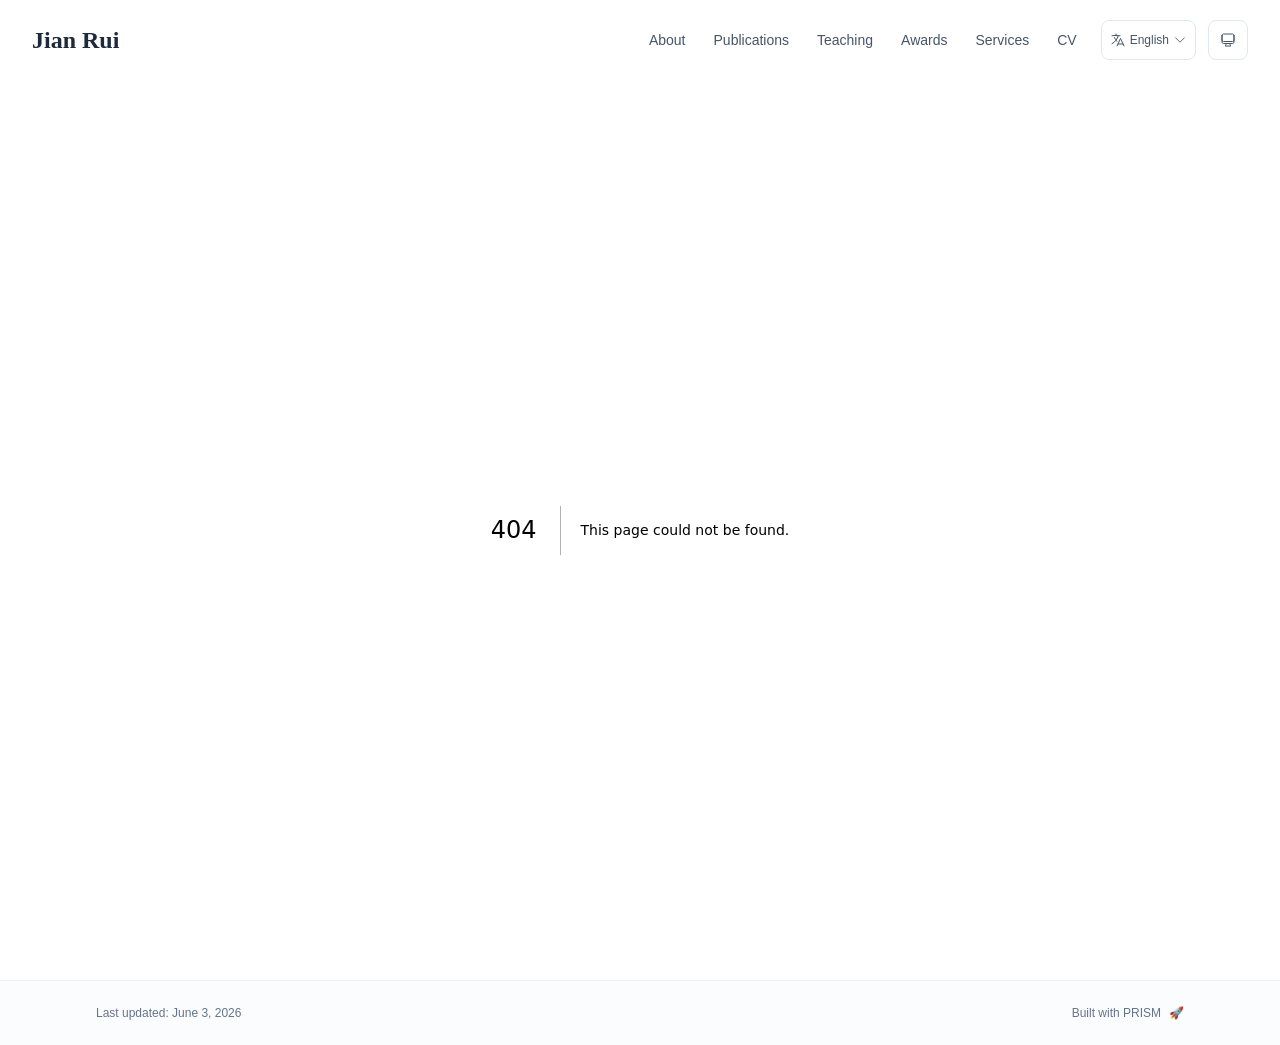
==== commit ec36d9bd: "Update" ====
--- a/404/index.html
+++ b/404/index.html
@@ -57,4 +57,4 @@
       root.lang = 'en';
       root.setAttribute('data-locale', 'en');
     }
-  </script><title>Jian Rui</title><meta name="description" content="Master&#x27;s student at Harbin Institute of Technology."/><meta name="author" content="Jian Rui"/><meta name="keywords" content="Jian Rui,PhD,Research,Harbin Institute of Technology"/><meta name="creator" content="Jian Rui"/><meta name="publisher" content="Jian Rui"/><meta property="og:title" content="Jian Rui"/><meta property="og:description" content="Master&#x27;s student at Harbin Institute of Technology."/><meta property="og:site_name" content="Jian Rui&#x27;s Academic Website"/><meta property="og:locale" content="en_US"/><meta property="og:type" content="website"/><meta name="twitter:card" content="summary"/><meta name="twitter:title" content="Jian Rui"/><meta name="twitter:description" content="Master&#x27;s student at Harbin Institute of Technology."/><link rel="icon" href="/favicon.svg"/><script>document.querySelectorAll('body link[rel="icon"], body link[rel="apple-touch-icon"]').forEach(el => document.head.appendChild(el))</script><script src="/_next/static/chunks/polyfills-42372ed130431b0a.js" noModule=""></script></head><body class="font-sans antialiased"><div style="visibility:hidden"><nav class="fixed top-0 left-0 right-0 z-50" data-headlessui-state=""><div class="transition-all duration-300 ease-out bg-transparent" style="transform:translateY(-100px)"><div class="max-w-7xl mx-auto px-4 sm:px-6 lg:px-8"><div class="flex justify-between items-center h-16 lg:h-20"><div class="flex-shrink-0" tabindex="0"><a class="text-xl lg:text-2xl font-serif font-semibold text-primary hover:text-accent transition-colors duration-200" href="/">Jian Rui</a></div><div class="hidden lg:block"><div class="ml-10 flex items-center space-x-3"><div class="relative flex items-baseline space-x-1"><a data-nav-href="/" class="relative px-3 py-2 text-sm font-medium rounded-lg transition-colors duration-150 text-neutral-600" href="/">About</a><a data-nav-href="/publications" class="relative px-3 py-2 text-sm font-medium rounded-lg transition-colors duration-150 text-neutral-600" href="/publications/">Publications</a><a data-nav-href="/teaching" class="relative px-3 py-2 text-sm font-medium rounded-lg transition-colors duration-150 text-neutral-600" href="/teaching/">Teaching</a><a data-nav-href="/awards" class="relative px-3 py-2 text-sm font-medium rounded-lg transition-colors duration-150 text-neutral-600" href="/awards/">Awards</a><a data-nav-href="/services" class="relative px-3 py-2 text-sm font-medium rounded-lg transition-colors duration-150 text-neutral-600" href="/services/">Services</a><a data-nav-href="/cv" class="relative px-3 py-2 text-sm font-medium rounded-lg transition-colors duration-150 text-neutral-600" href="/cv/">CV</a></div><div class="flex items-center justify-center w-14 h-10 rounded-lg border border-neutral-200 dark:border-[rgba(148,163,184,0.24)] bg-background dark:bg-neutral-800"><div class="w-6 h-4 rounded bg-neutral-300 animate-pulse"></div></div><div class="flex items-center justify-center w-10 h-10 rounded-lg border border-neutral-200 dark:border-[rgba(148,163,184,0.24)] bg-background dark:bg-neutral-800"><div class="w-4 h-4 rounded-full bg-neutral-300 animate-pulse"></div></div></div></div><div class="lg:hidden flex items-center space-x-2"><div class="flex items-center justify-center w-14 h-10 rounded-lg border border-neutral-200 dark:border-[rgba(148,163,184,0.24)] bg-background dark:bg-neutral-800"><div class="w-6 h-4 rounded bg-neutral-300 animate-pulse"></div></div><div class="flex items-center justify-center w-10 h-10 rounded-lg border border-neutral-200 dark:border-[rgba(148,163,184,0.24)] bg-background dark:bg-neutral-800"><div class="w-4 h-4 rounded-full bg-neutral-300 animate-pulse"></div></div><button class="inline-flex items-center justify-center p-2 rounded-md text-neutral-600 hover:text-primary hover:bg-neutral-100 dark:hover:bg-neutral-800 focus:outline-none focus:ring-2 focus:ring-inset focus:ring-accent transition-colors duration-200" id="headlessui-disclosure-button-«R7pdb»" type="button" aria-expanded="false" data-headlessui-state=""><span class="sr-only">Open main menu</span><div><svg xmlns="http://www.w3.org/2000/svg" fill="none" viewBox="0 0 24 24" stroke-width="1.5" stroke="currentColor" aria-hidden="true" data-slot="icon" class="block h-6 w-6"><path stroke-linecap="round" stroke-linejoin="round" d="M3.75 6.75h16.5M3.75 12h16.5m-16.5 5.25h16.5"></path></svg></div></button></div></div></div></div></nav><main class="min-h-screen pt-16 lg:pt-20"><div style="font-family:system-ui,&quot;Segoe UI&quot;,Roboto,Helvetica,Arial,sans-serif,&quot;Apple Color Emoji&quot;,&quot;Segoe UI Emoji&quot;;height:100vh;text-align:center;display:flex;flex-direction:column;align-items:center;justify-content:center"><div><style>body{color:#000;background:#fff;margin:0}.next-error-h1{border-right:1px solid rgba(0,0,0,.3)}@media (prefers-color-scheme:dark){body{color:#fff;background:#000}.next-error-h1{border-right:1px solid rgba(255,255,255,.3)}}</style><h1 class="next-error-h1" style="display:inline-block;margin:0 20px 0 0;padding:0 23px 0 0;font-size:24px;font-weight:500;vertical-align:top;line-height:49px">404</h1><div style="display:inline-block"><h2 style="font-size:14px;font-weight:400;line-height:49px;margin:0">This page could not be found.</h2></div></div></div><!--$--><!--/$--><!--$--><!--/$--></main><footer class="border-t border-neutral-200/50 bg-neutral-50/50 dark:bg-neutral-900/50 dark:border-neutral-700/50"><div class="max-w-6xl mx-auto px-4 sm:px-6 lg:px-8 py-6"><div class="flex flex-col sm:flex-row justify-between items-center gap-2"><p class="text-xs text-neutral-500">Last updated<!-- -->: <!-- -->November 18, 2025</p><p class="text-xs text-neutral-500 flex items-center"><a href="https://github.com/xyjoey/PRISM" target="_blank" rel="noopener noreferrer">Built with PRISM</a><span class="ml-2">🚀</span></p></div></div></footer></div><script src="/_next/static/chunks/webpack-679b75d1c4c2027c.js" async=""></script><script>(self.__next_f=self.__next_f||[]).push([0])</script><script>self.__next_f.push([1,"1:\"$Sreact.fragment\"\n3:I[3719,[\"461\",\"static/chunks/461-a9a5d7b05a71d978.js\",\"874\",\"static/chunks/874-6cc630662f3664af.js\",\"291\",\"static/chunks/291-e39730cc9327e39b.js\",\"177\",\"static/chunks/app/layout-e3acac27861e9cac.js\"],\"ThemeProvider\"]\n4:I[310,[\"461\",\"static/chunks/461-a9a5d7b05a71d978.js\",\"874\",\"static/chunks/874-6cc630662f3664af.js\",\"291\",\"static/chunks/291-e39730cc9327e39b.js\",\"177\",\"static/chunks/app/layout-e3acac27861e9cac.js\"],\"LocaleProvider\"]\n5:I[4574,[\"461\",\"static/chunks/461-a9a5d7b05a71d978.js\",\"874\",\"static/chunks/874-6cc630662f3664af.js\",\"291\",\"static/chunks/291-e39730cc9327e39b.js\",\"177\",\"static/chunks/app/layout-e3acac27861e9cac.js\"],\"default\"]\n6:I[7555,[],\"\"]\n7:I[1295,[],\"\"]\n8:I[2548,[\"461\",\"static/chunks/461-a9a5d7b05a71d978.js\",\"874\",\"static/chunks/874-6cc630662f3664af.js\",\"291\",\"static/chunks/291-e39730cc9327e39b.js\",\"177\",\"static/chunks/app/layout-e3acac27861e9cac.js\"],\"default\"]\n9:I[9665,[],\"MetadataBoundary\"]\nb:I[9665,[],\"OutletBoundary\"]\ne:I[4911,[],\"AsyncMetadataOutlet\"]\n10:I[9665,[],\"ViewportBoundary\"]\n12:I[6614,[],\"\"]\n:HL[\"/_next/static/css/573ee5e4a0c2fdfe.css\",\"style\"]\n2:T590,\n    try {\n      const cfg = {\"enabled\":true,\"locales\":[\"zh\",\"en\"],\"defaultLocale\":\"en\",\"mode\":\"auto\",\"fixedLocale\":\"en\",\"persist\":true,\"switcher\":true,\"labels\":{\"zh\":\"中文\",\"en\":\"English\"}};\n      const storageKey = 'locale-storage';\n      const normalize = (value) =\u003e typeof value === 'string' ? value.trim().replace('_', '-').toLowerCase() : '';\n      const matchLocale = (candidate) =\u003e {\n        const normalized = normalize(candidate);\n        if (!normalized) return null;\n        if (cfg.locales.includes(normalized)) return normalized;\n        const language = normalized.split('-')[0];\n        if (cfg.locales.includes(language)) return language;\n        return null;\n      };\n\n      let resolved = null;\n\n      if (cfg.persist) {\n        resolved = matchLocale(localStorage.getItem(storageKey));\n      }\n\n      if (!resolved) {\n        if (cfg.mode === 'fixed') {\n          resolved = cfg.fixedLocale;\n        }"])</script><script>self.__next_f.push([1," else {\n          resolved = matchLocale(navigator.language);\n        }\n      }\n\n      if (!resolved) {\n        resolved = cfg.defaultLocale;\n      }\n\n      const root = document.documentElement;\n      root.lang = resolved;\n      root.setAttribute('data-locale', resolved);\n\n      if (cfg.persist) {\n        localStorage.setItem(storageKey, resolved);\n      }\n    } catch (e) {\n      const root = document.documentElement;\n      root.lang = 'en';\n      root.setAttribute('data-locale', 'en');\n    }\n  "])</script><script>self.__next_f.push([1,"0:{\"P\":null,\"b\":\"c2ePhvM_FLoQN4ehi4RkG\",\"p\":\"\",\"c\":[\"\",\"_not-found\",\"\"],\"i\":false,\"f\":[[[\"\",{\"children\":[\"/_not-found\",{\"children\":[\"__PAGE__\",{}]}]},\"$undefined\",\"$undefined\",true],[\"\",[\"$\",\"$1\",\"c\",{\"children\":[[[\"$\",\"link\",\"0\",{\"rel\":\"stylesheet\",\"href\":\"/_next/static/css/573ee5e4a0c2fdfe.css\",\"precedence\":\"next\",\"crossOrigin\":\"$undefined\",\"nonce\":\"$undefined\"}]],[\"$\",\"html\",null,{\"lang\":\"en\",\"className\":\"scroll-smooth\",\"suppressHydrationWarning\":true,\"children\":[[\"$\",\"head\",null,{\"children\":[[\"$\",\"link\",null,{\"rel\":\"icon\",\"href\":\"/favicon.svg\",\"type\":\"image/svg+xml\"}],[\"$\",\"link\",null,{\"rel\":\"dns-prefetch\",\"href\":\"https://jialeliu.com\"}],[\"$\",\"link\",null,{\"rel\":\"preconnect\",\"href\":\"https://jialeliu.com\",\"crossOrigin\":\"\"}],[\"$\",\"link\",null,{\"rel\":\"preload\",\"as\":\"font\",\"type\":\"font/woff2\",\"href\":\"https://jialeliu.com/fonts/georgiab.woff2\",\"crossOrigin\":\"\"}],[\"$\",\"script\",null,{\"dangerouslySetInnerHTML\":{\"__html\":\"\\n              try {\\n                const theme = localStorage.getItem('theme-storage');\\n                const parsed = theme ? JSON.parse(theme) : null;\\n                const setting = parsed?.state?.theme || 'system';\\n                const prefersDark = typeof window !== 'undefined' \u0026\u0026 window.matchMedia \u0026\u0026 window.matchMedia('(prefers-color-scheme: dark)').matches;\\n                const effective = setting === 'dark' ? 'dark' : (setting === 'light' ? 'light' : (prefersDark ? 'dark' : 'light'));\\n                var root = document.documentElement;\\n                root.classList.add(effective);\\n                root.setAttribute('data-theme', effective);\\n              } catch (e) {\\n                var root = document.documentElement;\\n                root.classList.add('light');\\n                root.setAttribute('data-theme', 'light');\\n              }\\n            \"}}],[\"$\",\"script\",null,{\"dangerouslySetInnerHTML\":{\"__html\":\"$2\"}}]]}],[\"$\",\"body\",null,{\"className\":\"font-sans antialiased\",\"children\":[\"$\",\"$L3\",null,{\"children\":[\"$\",\"$L4\",null,{\"config\":{\"enabled\":true,\"locales\":[\"zh\",\"en\"],\"defaultLocale\":\"en\",\"mode\":\"auto\",\"fixedLocale\":\"en\",\"persist\":true,\"switcher\":true,\"labels\":{\"zh\":\"中文\",\"en\":\"English\"}},\"children\":[[\"$\",\"$L5\",null,{\"items\":[{\"title\":\"About\",\"type\":\"page\",\"target\":\"about\",\"href\":\"/\"},{\"title\":\"Publications\",\"type\":\"page\",\"target\":\"publications\",\"href\":\"/publications\"},{\"title\":\"Teaching\",\"type\":\"page\",\"target\":\"teaching\",\"href\":\"/teaching\"},{\"title\":\"Awards\",\"type\":\"page\",\"target\":\"awards\",\"href\":\"/awards\"},{\"title\":\"Services\",\"type\":\"page\",\"target\":\"services\",\"href\":\"/services\"},{\"title\":\"CV\",\"type\":\"page\",\"target\":\"cv\",\"href\":\"/cv\"}],\"siteTitle\":\"Jian Rui\",\"enableOnePageMode\":false,\"i18n\":\"$0:f:0:1:1:props:children:1:props:children:1:props:children:props:children:props:config\",\"itemsByLocale\":{\"zh\":[{\"title\":\"关于我\",\"type\":\"page\",\"target\":\"about\",\"href\":\"/\"},{\"title\":\"论文\",\"type\":\"page\",\"target\":\"publications\",\"href\":\"/publications\"},{\"title\":\"教学\",\"type\":\"page\",\"target\":\"teaching\",\"href\":\"/teaching\"},{\"title\":\"奖项\",\"type\":\"page\",\"target\":\"awards\",\"href\":\"/awards\"},{\"title\":\"服务\",\"type\":\"page\",\"target\":\"services\",\"href\":\"/services\"},{\"title\":\"简历\",\"type\":\"page\",\"target\":\"cv\",\"href\":\"/cv\"}],\"en\":[{\"title\":\"About\",\"type\":\"page\",\"target\":\"about\",\"href\":\"/\"},{\"title\":\"Publications\",\"type\":\"page\",\"target\":\"publications\",\"href\":\"/publications\"},{\"title\":\"Teaching\",\"type\":\"page\",\"target\":\"teaching\",\"href\":\"/teaching\"},{\"title\":\"Awards\",\"type\":\"page\",\"target\":\"awards\",\"href\":\"/awards\"},{\"title\":\"Services\",\"type\":\"page\",\"target\":\"services\",\"href\":\"/services\"},{\"title\":\"CV\",\"type\":\"page\",\"target\":\"cv\",\"href\":\"/cv\"}]},\"siteTitleByLocale\":{\"zh\":\"简睿\",\"en\":\"Jian Rui\"}}],[\"$\",\"main\",null,{\"className\":\"min-h-screen pt-16 lg:pt-20\",\"children\":[\"$\",\"$L6\",null,{\"parallelRouterKey\":\"children\",\"error\":\"$undefined\",\"errorStyles\":\"$undefined\",\"errorScripts\":\"$undefined\",\"template\":[\"$\",\"$L7\",null,{}],\"templateStyles\":\"$undefined\",\"templateScripts\":\"$undefined\",\"notFound\":[[[\"$\",\"title\",null,{\"children\":\"404: This page could not be found.\"}],[\"$\",\"div\",null,{\"style\":{\"fontFamily\":\"system-ui,\\\"Segoe UI\\\",Roboto,Helvetica,Arial,sans-serif,\\\"Apple Color Emoji\\\",\\\"Segoe UI Emoji\\\"\",\"height\":\"100vh\",\"textAlign\":\"center\",\"display\":\"flex\",\"flexDirection\":\"column\",\"alignItems\":\"center\",\"justifyContent\":\"center\"},\"children\":[\"$\",\"div\",null,{\"children\":[[\"$\",\"style\",null,{\"dangerouslySetInnerHTML\":{\"__html\":\"body{color:#000;background:#fff;margin:0}.next-error-h1{border-right:1px solid rgba(0,0,0,.3)}@media (prefers-color-scheme:dark){body{color:#fff;background:#000}.next-error-h1{border-right:1px solid rgba(255,255,255,.3)}}\"}}],[\"$\",\"h1\",null,{\"className\":\"next-error-h1\",\"style\":{\"display\":\"inline-block\",\"margin\":\"0 20px 0 0\",\"padding\":\"0 23px 0 0\",\"fontSize\":24,\"fontWeight\":500,\"verticalAlign\":\"top\",\"lineHeight\":\"49px\"},\"children\":404}],[\"$\",\"div\",null,{\"style\":{\"display\":\"inline-block\"},\"children\":[\"$\",\"h2\",null,{\"style\":{\"fontSize\":14,\"fontWeight\":400,\"lineHeight\":\"49px\",\"margin\":0},\"children\":\"This page could not be found.\"}]}]]}]}]],[]],\"forbidden\":\"$undefined\",\"unauthorized\":\"$undefined\"}]}],[\"$\",\"$L8\",null,{\"lastUpdated\":\"November 18, 2025\",\"lastUpdatedByLocale\":{\"zh\":\"2025年11月18日\",\"en\":\"November 18, 2025\"},\"defaultLocale\":\"en\"}]]}]}]}]]}]]}],{\"children\":[\"/_not-found\",[\"$\",\"$1\",\"c\",{\"children\":[null,[\"$\",\"$L6\",null,{\"parallelRouterKey\":\"children\",\"error\":\"$undefined\",\"errorStyles\":\"$undefined\",\"errorScripts\":\"$undefined\",\"template\":[\"$\",\"$L7\",null,{}],\"templateStyles\":\"$undefined\",\"templateScripts\":\"$undefined\",\"notFound\":\"$undefined\",\"forbidden\":\"$undefined\",\"unauthorized\":\"$undefined\"}]]}],{\"children\":[\"__PAGE__\",[\"$\",\"$1\",\"c\",{\"children\":[[[\"$\",\"title\",null,{\"children\":\"404: This page could not be found.\"}],[\"$\",\"div\",null,{\"style\":\"$0:f:0:1:1:props:children:1:props:children:1:props:children:props:children:props:children:1:props:children:props:notFound:0:1:props:style\",\"children\":[\"$\",\"div\",null,{\"children\":[[\"$\",\"style\",null,{\"dangerouslySetInnerHTML\":{\"__html\":\"body{color:#000;background:#fff;margin:0}.next-error-h1{border-right:1px solid rgba(0,0,0,.3)}@media (prefers-color-scheme:dark){body{color:#fff;background:#000}.next-error-h1{border-right:1px solid rgba(255,255,255,.3)}}\"}}],[\"$\",\"h1\",null,{\"className\":\"next-error-h1\",\"style\":\"$0:f:0:1:1:props:children:1:props:children:1:props:children:props:children:props:children:1:props:children:props:notFound:0:1:props:children:props:children:1:props:style\",\"children\":404}],[\"$\",\"div\",null,{\"style\":\"$0:f:0:1:1:props:children:1:props:children:1:props:children:props:children:props:children:1:props:children:props:notFound:0:1:props:children:props:children:2:props:style\",\"children\":[\"$\",\"h2\",null,{\"style\":\"$0:f:0:1:1:props:children:1:props:children:1:props:children:props:children:props:children:1:props:children:props:notFound:0:1:props:children:props:children:2:props:children:props:style\",\"children\":\"This page could not be found.\"}]}]]}]}]],[\"$\",\"$L9\",null,{\"children\":\"$La\"}],null,[\"$\",\"$Lb\",null,{\"children\":[\"$Lc\",\"$Ld\",[\"$\",\"$Le\",null,{\"promise\":\"$@f\"}]]}]]}],{},null,false]},null,false]},null,false],[\"$\",\"$1\",\"h\",{\"children\":[[\"$\",\"meta\",null,{\"name\":\"robots\",\"content\":\"noindex\"}],[\"$\",\"$1\",\"Eqp0gymjH0u1GwyR7X-Zw\",{\"children\":[[\"$\",\"$L10\",null,{\"children\":\"$L11\"}],null]}],null]}],false]],\"m\":\"$undefined\",\"G\":[\"$12\",\"$undefined\"],\"s\":false,\"S\":true}\n"])</script><script>self.__next_f.push([1,"13:\"$Sreact.suspense\"\n14:I[4911,[],\"AsyncMetadata\"]\na:[\"$\",\"$13\",null,{\"fallback\":null,\"children\":[\"$\",\"$L14\",null,{\"promise\":\"$@15\"}]}]\n"])</script><script>self.__next_f.push([1,"d:null\n"])</script><script>self.__next_f.push([1,"11:[[\"$\",\"meta\",\"0\",{\"charSet\":\"utf-8\"}],[\"$\",\"meta\",\"1\",{\"name\":\"viewport\",\"content\":\"width=device-width, initial-scale=1\"}]]\nc:null\n"])</script><script>self.__next_f.push([1,"15:{\"metadata\":[[\"$\",\"title\",\"0\",{\"children\":\"Jian Rui\"}],[\"$\",\"meta\",\"1\",{\"name\":\"description\",\"content\":\"Master's student at Harbin Institute of Technology.\"}],[\"$\",\"meta\",\"2\",{\"name\":\"author\",\"content\":\"Jian Rui\"}],[\"$\",\"meta\",\"3\",{\"name\":\"keywords\",\"content\":\"Jian Rui,PhD,Research,Harbin Institute of Technology\"}],[\"$\",\"meta\",\"4\",{\"name\":\"creator\",\"content\":\"Jian Rui\"}],[\"$\",\"meta\",\"5\",{\"name\":\"publisher\",\"content\":\"Jian Rui\"}],[\"$\",\"meta\",\"6\",{\"property\":\"og:title\",\"content\":\"Jian Rui\"}],[\"$\",\"meta\",\"7\",{\"property\":\"og:description\",\"content\":\"Master's student at Harbin Institute of Technology.\"}],[\"$\",\"meta\",\"8\",{\"property\":\"og:site_name\",\"content\":\"Jian Rui's Academic Website\"}],[\"$\",\"meta\",\"9\",{\"property\":\"og:locale\",\"content\":\"en_US\"}],[\"$\",\"meta\",\"10\",{\"property\":\"og:type\",\"content\":\"website\"}],[\"$\",\"meta\",\"11\",{\"name\":\"twitter:card\",\"content\":\"summary\"}],[\"$\",\"meta\",\"12\",{\"name\":\"twitter:title\",\"content\":\"Jian Rui\"}],[\"$\",\"meta\",\"13\",{\"name\":\"twitter:description\",\"content\":\"Master's student at Harbin Institute of Technology.\"}],[\"$\",\"link\",\"14\",{\"rel\":\"icon\",\"href\":\"/favicon.svg\"}]],\"error\":null,\"digest\":\"$undefined\"}\nf:{\"metadata\":\"$15:metadata\",\"error\":null,\"digest\":\"$undefined\"}\n"])</script></body></html>+  </script><title>Jian Rui</title><meta name="description" content="Master&#x27;s student at Harbin Institute of Technology."/><meta name="author" content="Jian Rui"/><meta name="keywords" content="Jian Rui,PhD,Research,Harbin Institute of Technology"/><meta name="creator" content="Jian Rui"/><meta name="publisher" content="Jian Rui"/><meta property="og:title" content="Jian Rui"/><meta property="og:description" content="Master&#x27;s student at Harbin Institute of Technology."/><meta property="og:site_name" content="Jian Rui&#x27;s Academic Website"/><meta property="og:locale" content="en_US"/><meta property="og:type" content="website"/><meta name="twitter:card" content="summary"/><meta name="twitter:title" content="Jian Rui"/><meta name="twitter:description" content="Master&#x27;s student at Harbin Institute of Technology."/><link rel="icon" href="/favicon.svg"/><script>document.querySelectorAll('body link[rel="icon"], body link[rel="apple-touch-icon"]').forEach(el => document.head.appendChild(el))</script><script src="/_next/static/chunks/polyfills-42372ed130431b0a.js" noModule=""></script></head><body class="font-sans antialiased"><div style="visibility:hidden"><nav class="fixed top-0 left-0 right-0 z-50" data-headlessui-state=""><div class="transition-all duration-300 ease-out bg-transparent" style="transform:translateY(-100px)"><div class="max-w-7xl mx-auto px-4 sm:px-6 lg:px-8"><div class="flex justify-between items-center h-16 lg:h-20"><div class="flex-shrink-0" tabindex="0"><a class="text-xl lg:text-2xl font-serif font-semibold text-primary hover:text-accent transition-colors duration-200" href="/">Jian Rui</a></div><div class="hidden lg:block"><div class="ml-10 flex items-center space-x-3"><div class="relative flex items-baseline space-x-1"><a data-nav-href="/" class="relative px-3 py-2 text-sm font-medium rounded-lg transition-colors duration-150 text-neutral-600" href="/">About</a><a data-nav-href="/publications" class="relative px-3 py-2 text-sm font-medium rounded-lg transition-colors duration-150 text-neutral-600" href="/publications/">Publications</a><a data-nav-href="/teaching" class="relative px-3 py-2 text-sm font-medium rounded-lg transition-colors duration-150 text-neutral-600" href="/teaching/">Teaching</a><a data-nav-href="/awards" class="relative px-3 py-2 text-sm font-medium rounded-lg transition-colors duration-150 text-neutral-600" href="/awards/">Awards</a><a data-nav-href="/services" class="relative px-3 py-2 text-sm font-medium rounded-lg transition-colors duration-150 text-neutral-600" href="/services/">Services</a><a data-nav-href="/cv" class="relative px-3 py-2 text-sm font-medium rounded-lg transition-colors duration-150 text-neutral-600" href="/cv/">CV</a></div><div class="flex items-center justify-center w-14 h-10 rounded-lg border border-neutral-200 dark:border-[rgba(148,163,184,0.24)] bg-background dark:bg-neutral-800"><div class="w-6 h-4 rounded bg-neutral-300 animate-pulse"></div></div><div class="flex items-center justify-center w-10 h-10 rounded-lg border border-neutral-200 dark:border-[rgba(148,163,184,0.24)] bg-background dark:bg-neutral-800"><div class="w-4 h-4 rounded-full bg-neutral-300 animate-pulse"></div></div></div></div><div class="lg:hidden flex items-center space-x-2"><div class="flex items-center justify-center w-14 h-10 rounded-lg border border-neutral-200 dark:border-[rgba(148,163,184,0.24)] bg-background dark:bg-neutral-800"><div class="w-6 h-4 rounded bg-neutral-300 animate-pulse"></div></div><div class="flex items-center justify-center w-10 h-10 rounded-lg border border-neutral-200 dark:border-[rgba(148,163,184,0.24)] bg-background dark:bg-neutral-800"><div class="w-4 h-4 rounded-full bg-neutral-300 animate-pulse"></div></div><button class="inline-flex items-center justify-center p-2 rounded-md text-neutral-600 hover:text-primary hover:bg-neutral-100 dark:hover:bg-neutral-800 focus:outline-none focus:ring-2 focus:ring-inset focus:ring-accent transition-colors duration-200" id="headlessui-disclosure-button-«R7pdb»" type="button" aria-expanded="false" data-headlessui-state=""><span class="sr-only">Open main menu</span><div><svg xmlns="http://www.w3.org/2000/svg" fill="none" viewBox="0 0 24 24" stroke-width="1.5" stroke="currentColor" aria-hidden="true" data-slot="icon" class="block h-6 w-6"><path stroke-linecap="round" stroke-linejoin="round" d="M3.75 6.75h16.5M3.75 12h16.5m-16.5 5.25h16.5"></path></svg></div></button></div></div></div></div></nav><main class="min-h-screen pt-16 lg:pt-20"><div style="font-family:system-ui,&quot;Segoe UI&quot;,Roboto,Helvetica,Arial,sans-serif,&quot;Apple Color Emoji&quot;,&quot;Segoe UI Emoji&quot;;height:100vh;text-align:center;display:flex;flex-direction:column;align-items:center;justify-content:center"><div><style>body{color:#000;background:#fff;margin:0}.next-error-h1{border-right:1px solid rgba(0,0,0,.3)}@media (prefers-color-scheme:dark){body{color:#fff;background:#000}.next-error-h1{border-right:1px solid rgba(255,255,255,.3)}}</style><h1 class="next-error-h1" style="display:inline-block;margin:0 20px 0 0;padding:0 23px 0 0;font-size:24px;font-weight:500;vertical-align:top;line-height:49px">404</h1><div style="display:inline-block"><h2 style="font-size:14px;font-weight:400;line-height:49px;margin:0">This page could not be found.</h2></div></div></div><!--$--><!--/$--><!--$--><!--/$--></main><footer class="border-t border-neutral-200/50 bg-neutral-50/50 dark:bg-neutral-900/50 dark:border-neutral-700/50"><div class="max-w-6xl mx-auto px-4 sm:px-6 lg:px-8 py-6"><div class="flex flex-col sm:flex-row justify-between items-center gap-2"><p class="text-xs text-neutral-500">Last updated<!-- -->: <!-- -->June 3, 2026</p><p class="text-xs text-neutral-500 flex items-center"><a href="https://github.com/xyjoey/PRISM" target="_blank" rel="noopener noreferrer">Built with PRISM</a><span class="ml-2">🚀</span></p></div></div></footer></div><script src="/_next/static/chunks/webpack-679b75d1c4c2027c.js" async=""></script><script>(self.__next_f=self.__next_f||[]).push([0])</script><script>self.__next_f.push([1,"1:\"$Sreact.fragment\"\n3:I[3719,[\"461\",\"static/chunks/461-a9a5d7b05a71d978.js\",\"874\",\"static/chunks/874-6cc630662f3664af.js\",\"291\",\"static/chunks/291-e39730cc9327e39b.js\",\"177\",\"static/chunks/app/layout-e3acac27861e9cac.js\"],\"ThemeProvider\"]\n4:I[310,[\"461\",\"static/chunks/461-a9a5d7b05a71d978.js\",\"874\",\"static/chunks/874-6cc630662f3664af.js\",\"291\",\"static/chunks/291-e39730cc9327e39b.js\",\"177\",\"static/chunks/app/layout-e3acac27861e9cac.js\"],\"LocaleProvider\"]\n5:I[4574,[\"461\",\"static/chunks/461-a9a5d7b05a71d978.js\",\"874\",\"static/chunks/874-6cc630662f3664af.js\",\"291\",\"static/chunks/291-e39730cc9327e39b.js\",\"177\",\"static/chunks/app/layout-e3acac27861e9cac.js\"],\"default\"]\n6:I[7555,[],\"\"]\n7:I[1295,[],\"\"]\n8:I[2548,[\"461\",\"static/chunks/461-a9a5d7b05a71d978.js\",\"874\",\"static/chunks/874-6cc630662f3664af.js\",\"291\",\"static/chunks/291-e39730cc9327e39b.js\",\"177\",\"static/chunks/app/layout-e3acac27861e9cac.js\"],\"default\"]\n9:I[9665,[],\"MetadataBoundary\"]\nb:I[9665,[],\"OutletBoundary\"]\ne:I[4911,[],\"AsyncMetadataOutlet\"]\n10:I[9665,[],\"ViewportBoundary\"]\n12:I[6614,[],\"\"]\n:HL[\"/_next/static/css/573ee5e4a0c2fdfe.css\",\"style\"]\n2:T590,\n    try {\n      const cfg = {\"enabled\":true,\"locales\":[\"zh\",\"en\"],\"defaultLocale\":\"en\",\"mode\":\"auto\",\"fixedLocale\":\"en\",\"persist\":true,\"switcher\":true,\"labels\":{\"zh\":\"中文\",\"en\":\"English\"}};\n      const storageKey = 'locale-storage';\n      const normalize = (value) =\u003e typeof value === 'string' ? value.trim().replace('_', '-').toLowerCase() : '';\n      const matchLocale = (candidate) =\u003e {\n        const normalized = normalize(candidate);\n        if (!normalized) return null;\n        if (cfg.locales.includes(normalized)) return normalized;\n        const language = normalized.split('-')[0];\n        if (cfg.locales.includes(language)) return language;\n        return null;\n      };\n\n      let resolved = null;\n\n      if (cfg.persist) {\n        resolved = matchLocale(localStorage.getItem(storageKey));\n      }\n\n      if (!resolved) {\n        if (cfg.mode === 'fixed') {\n          resolved = cfg.fixedLocale;\n        }"])</script><script>self.__next_f.push([1," else {\n          resolved = matchLocale(navigator.language);\n        }\n      }\n\n      if (!resolved) {\n        resolved = cfg.defaultLocale;\n      }\n\n      const root = document.documentElement;\n      root.lang = resolved;\n      root.setAttribute('data-locale', resolved);\n\n      if (cfg.persist) {\n        localStorage.setItem(storageKey, resolved);\n      }\n    } catch (e) {\n      const root = document.documentElement;\n      root.lang = 'en';\n      root.setAttribute('data-locale', 'en');\n    }\n  "])</script><script>self.__next_f.push([1,"0:{\"P\":null,\"b\":\"VPC-wppKoJzY_At5EctpG\",\"p\":\"\",\"c\":[\"\",\"_not-found\",\"\"],\"i\":false,\"f\":[[[\"\",{\"children\":[\"/_not-found\",{\"children\":[\"__PAGE__\",{}]}]},\"$undefined\",\"$undefined\",true],[\"\",[\"$\",\"$1\",\"c\",{\"children\":[[[\"$\",\"link\",\"0\",{\"rel\":\"stylesheet\",\"href\":\"/_next/static/css/573ee5e4a0c2fdfe.css\",\"precedence\":\"next\",\"crossOrigin\":\"$undefined\",\"nonce\":\"$undefined\"}]],[\"$\",\"html\",null,{\"lang\":\"en\",\"className\":\"scroll-smooth\",\"suppressHydrationWarning\":true,\"children\":[[\"$\",\"head\",null,{\"children\":[[\"$\",\"link\",null,{\"rel\":\"icon\",\"href\":\"/favicon.svg\",\"type\":\"image/svg+xml\"}],[\"$\",\"link\",null,{\"rel\":\"dns-prefetch\",\"href\":\"https://jialeliu.com\"}],[\"$\",\"link\",null,{\"rel\":\"preconnect\",\"href\":\"https://jialeliu.com\",\"crossOrigin\":\"\"}],[\"$\",\"link\",null,{\"rel\":\"preload\",\"as\":\"font\",\"type\":\"font/woff2\",\"href\":\"https://jialeliu.com/fonts/georgiab.woff2\",\"crossOrigin\":\"\"}],[\"$\",\"script\",null,{\"dangerouslySetInnerHTML\":{\"__html\":\"\\n              try {\\n                const theme = localStorage.getItem('theme-storage');\\n                const parsed = theme ? JSON.parse(theme) : null;\\n                const setting = parsed?.state?.theme || 'system';\\n                const prefersDark = typeof window !== 'undefined' \u0026\u0026 window.matchMedia \u0026\u0026 window.matchMedia('(prefers-color-scheme: dark)').matches;\\n                const effective = setting === 'dark' ? 'dark' : (setting === 'light' ? 'light' : (prefersDark ? 'dark' : 'light'));\\n                var root = document.documentElement;\\n                root.classList.add(effective);\\n                root.setAttribute('data-theme', effective);\\n              } catch (e) {\\n                var root = document.documentElement;\\n                root.classList.add('light');\\n                root.setAttribute('data-theme', 'light');\\n              }\\n            \"}}],[\"$\",\"script\",null,{\"dangerouslySetInnerHTML\":{\"__html\":\"$2\"}}]]}],[\"$\",\"body\",null,{\"className\":\"font-sans antialiased\",\"children\":[\"$\",\"$L3\",null,{\"children\":[\"$\",\"$L4\",null,{\"config\":{\"enabled\":true,\"locales\":[\"zh\",\"en\"],\"defaultLocale\":\"en\",\"mode\":\"auto\",\"fixedLocale\":\"en\",\"persist\":true,\"switcher\":true,\"labels\":{\"zh\":\"中文\",\"en\":\"English\"}},\"children\":[[\"$\",\"$L5\",null,{\"items\":[{\"title\":\"About\",\"type\":\"page\",\"target\":\"about\",\"href\":\"/\"},{\"title\":\"Publications\",\"type\":\"page\",\"target\":\"publications\",\"href\":\"/publications\"},{\"title\":\"Teaching\",\"type\":\"page\",\"target\":\"teaching\",\"href\":\"/teaching\"},{\"title\":\"Awards\",\"type\":\"page\",\"target\":\"awards\",\"href\":\"/awards\"},{\"title\":\"Services\",\"type\":\"page\",\"target\":\"services\",\"href\":\"/services\"},{\"title\":\"CV\",\"type\":\"page\",\"target\":\"cv\",\"href\":\"/cv\"}],\"siteTitle\":\"Jian Rui\",\"enableOnePageMode\":false,\"i18n\":\"$0:f:0:1:1:props:children:1:props:children:1:props:children:props:children:props:config\",\"itemsByLocale\":{\"zh\":[{\"title\":\"关于我\",\"type\":\"page\",\"target\":\"about\",\"href\":\"/\"},{\"title\":\"论文\",\"type\":\"page\",\"target\":\"publications\",\"href\":\"/publications\"},{\"title\":\"教学\",\"type\":\"page\",\"target\":\"teaching\",\"href\":\"/teaching\"},{\"title\":\"奖项\",\"type\":\"page\",\"target\":\"awards\",\"href\":\"/awards\"},{\"title\":\"服务\",\"type\":\"page\",\"target\":\"services\",\"href\":\"/services\"},{\"title\":\"简历\",\"type\":\"page\",\"target\":\"cv\",\"href\":\"/cv\"}],\"en\":[{\"title\":\"About\",\"type\":\"page\",\"target\":\"about\",\"href\":\"/\"},{\"title\":\"Publications\",\"type\":\"page\",\"target\":\"publications\",\"href\":\"/publications\"},{\"title\":\"Teaching\",\"type\":\"page\",\"target\":\"teaching\",\"href\":\"/teaching\"},{\"title\":\"Awards\",\"type\":\"page\",\"target\":\"awards\",\"href\":\"/awards\"},{\"title\":\"Services\",\"type\":\"page\",\"target\":\"services\",\"href\":\"/services\"},{\"title\":\"CV\",\"type\":\"page\",\"target\":\"cv\",\"href\":\"/cv\"}]},\"siteTitleByLocale\":{\"zh\":\"简睿\",\"en\":\"Jian Rui\"}}],[\"$\",\"main\",null,{\"className\":\"min-h-screen pt-16 lg:pt-20\",\"children\":[\"$\",\"$L6\",null,{\"parallelRouterKey\":\"children\",\"error\":\"$undefined\",\"errorStyles\":\"$undefined\",\"errorScripts\":\"$undefined\",\"template\":[\"$\",\"$L7\",null,{}],\"templateStyles\":\"$undefined\",\"templateScripts\":\"$undefined\",\"notFound\":[[[\"$\",\"title\",null,{\"children\":\"404: This page could not be found.\"}],[\"$\",\"div\",null,{\"style\":{\"fontFamily\":\"system-ui,\\\"Segoe UI\\\",Roboto,Helvetica,Arial,sans-serif,\\\"Apple Color Emoji\\\",\\\"Segoe UI Emoji\\\"\",\"height\":\"100vh\",\"textAlign\":\"center\",\"display\":\"flex\",\"flexDirection\":\"column\",\"alignItems\":\"center\",\"justifyContent\":\"center\"},\"children\":[\"$\",\"div\",null,{\"children\":[[\"$\",\"style\",null,{\"dangerouslySetInnerHTML\":{\"__html\":\"body{color:#000;background:#fff;margin:0}.next-error-h1{border-right:1px solid rgba(0,0,0,.3)}@media (prefers-color-scheme:dark){body{color:#fff;background:#000}.next-error-h1{border-right:1px solid rgba(255,255,255,.3)}}\"}}],[\"$\",\"h1\",null,{\"className\":\"next-error-h1\",\"style\":{\"display\":\"inline-block\",\"margin\":\"0 20px 0 0\",\"padding\":\"0 23px 0 0\",\"fontSize\":24,\"fontWeight\":500,\"verticalAlign\":\"top\",\"lineHeight\":\"49px\"},\"children\":404}],[\"$\",\"div\",null,{\"style\":{\"display\":\"inline-block\"},\"children\":[\"$\",\"h2\",null,{\"style\":{\"fontSize\":14,\"fontWeight\":400,\"lineHeight\":\"49px\",\"margin\":0},\"children\":\"This page could not be found.\"}]}]]}]}]],[]],\"forbidden\":\"$undefined\",\"unauthorized\":\"$undefined\"}]}],[\"$\",\"$L8\",null,{\"lastUpdated\":\"June 3, 2026\",\"lastUpdatedByLocale\":{\"zh\":\"2026年6月3日\",\"en\":\"June 3, 2026\"},\"defaultLocale\":\"en\"}]]}]}]}]]}]]}],{\"children\":[\"/_not-found\",[\"$\",\"$1\",\"c\",{\"children\":[null,[\"$\",\"$L6\",null,{\"parallelRouterKey\":\"children\",\"error\":\"$undefined\",\"errorStyles\":\"$undefined\",\"errorScripts\":\"$undefined\",\"template\":[\"$\",\"$L7\",null,{}],\"templateStyles\":\"$undefined\",\"templateScripts\":\"$undefined\",\"notFound\":\"$undefined\",\"forbidden\":\"$undefined\",\"unauthorized\":\"$undefined\"}]]}],{\"children\":[\"__PAGE__\",[\"$\",\"$1\",\"c\",{\"children\":[[[\"$\",\"title\",null,{\"children\":\"404: This page could not be found.\"}],[\"$\",\"div\",null,{\"style\":\"$0:f:0:1:1:props:children:1:props:children:1:props:children:props:children:props:children:1:props:children:props:notFound:0:1:props:style\",\"children\":[\"$\",\"div\",null,{\"children\":[[\"$\",\"style\",null,{\"dangerouslySetInnerHTML\":{\"__html\":\"body{color:#000;background:#fff;margin:0}.next-error-h1{border-right:1px solid rgba(0,0,0,.3)}@media (prefers-color-scheme:dark){body{color:#fff;background:#000}.next-error-h1{border-right:1px solid rgba(255,255,255,.3)}}\"}}],[\"$\",\"h1\",null,{\"className\":\"next-error-h1\",\"style\":\"$0:f:0:1:1:props:children:1:props:children:1:props:children:props:children:props:children:1:props:children:props:notFound:0:1:props:children:props:children:1:props:style\",\"children\":404}],[\"$\",\"div\",null,{\"style\":\"$0:f:0:1:1:props:children:1:props:children:1:props:children:props:children:props:children:1:props:children:props:notFound:0:1:props:children:props:children:2:props:style\",\"children\":[\"$\",\"h2\",null,{\"style\":\"$0:f:0:1:1:props:children:1:props:children:1:props:children:props:children:props:children:1:props:children:props:notFound:0:1:props:children:props:children:2:props:children:props:style\",\"children\":\"This page could not be found.\"}]}]]}]}]],[\"$\",\"$L9\",null,{\"children\":\"$La\"}],null,[\"$\",\"$Lb\",null,{\"children\":[\"$Lc\",\"$Ld\",[\"$\",\"$Le\",null,{\"promise\":\"$@f\"}]]}]]}],{},null,false]},null,false]},null,false],[\"$\",\"$1\",\"h\",{\"children\":[[\"$\",\"meta\",null,{\"name\":\"robots\",\"content\":\"noindex\"}],[\"$\",\"$1\",\"NOvhBagXz_RYUOAAOP_2l\",{\"children\":[[\"$\",\"$L10\",null,{\"children\":\"$L11\"}],null]}],null]}],false]],\"m\":\"$undefined\",\"G\":[\"$12\",\"$undefined\"],\"s\":false,\"S\":true}\n"])</script><script>self.__next_f.push([1,"13:\"$Sreact.suspense\"\n14:I[4911,[],\"AsyncMetadata\"]\na:[\"$\",\"$13\",null,{\"fallback\":null,\"children\":[\"$\",\"$L14\",null,{\"promise\":\"$@15\"}]}]\n"])</script><script>self.__next_f.push([1,"d:null\n"])</script><script>self.__next_f.push([1,"11:[[\"$\",\"meta\",\"0\",{\"charSet\":\"utf-8\"}],[\"$\",\"meta\",\"1\",{\"name\":\"viewport\",\"content\":\"width=device-width, initial-scale=1\"}]]\nc:null\n"])</script><script>self.__next_f.push([1,"15:{\"metadata\":[[\"$\",\"title\",\"0\",{\"children\":\"Jian Rui\"}],[\"$\",\"meta\",\"1\",{\"name\":\"description\",\"content\":\"Master's student at Harbin Institute of Technology.\"}],[\"$\",\"meta\",\"2\",{\"name\":\"author\",\"content\":\"Jian Rui\"}],[\"$\",\"meta\",\"3\",{\"name\":\"keywords\",\"content\":\"Jian Rui,PhD,Research,Harbin Institute of Technology\"}],[\"$\",\"meta\",\"4\",{\"name\":\"creator\",\"content\":\"Jian Rui\"}],[\"$\",\"meta\",\"5\",{\"name\":\"publisher\",\"content\":\"Jian Rui\"}],[\"$\",\"meta\",\"6\",{\"property\":\"og:title\",\"content\":\"Jian Rui\"}],[\"$\",\"meta\",\"7\",{\"property\":\"og:description\",\"content\":\"Master's student at Harbin Institute of Technology.\"}],[\"$\",\"meta\",\"8\",{\"property\":\"og:site_name\",\"content\":\"Jian Rui's Academic Website\"}],[\"$\",\"meta\",\"9\",{\"property\":\"og:locale\",\"content\":\"en_US\"}],[\"$\",\"meta\",\"10\",{\"property\":\"og:type\",\"content\":\"website\"}],[\"$\",\"meta\",\"11\",{\"name\":\"twitter:card\",\"content\":\"summary\"}],[\"$\",\"meta\",\"12\",{\"name\":\"twitter:title\",\"content\":\"Jian Rui\"}],[\"$\",\"meta\",\"13\",{\"name\":\"twitter:description\",\"content\":\"Master's student at Harbin Institute of Technology.\"}],[\"$\",\"link\",\"14\",{\"rel\":\"icon\",\"href\":\"/favicon.svg\"}]],\"error\":null,\"digest\":\"$undefined\"}\nf:{\"metadata\":\"$15:metadata\",\"error\":null,\"digest\":\"$undefined\"}\n"])</script></body></html>
